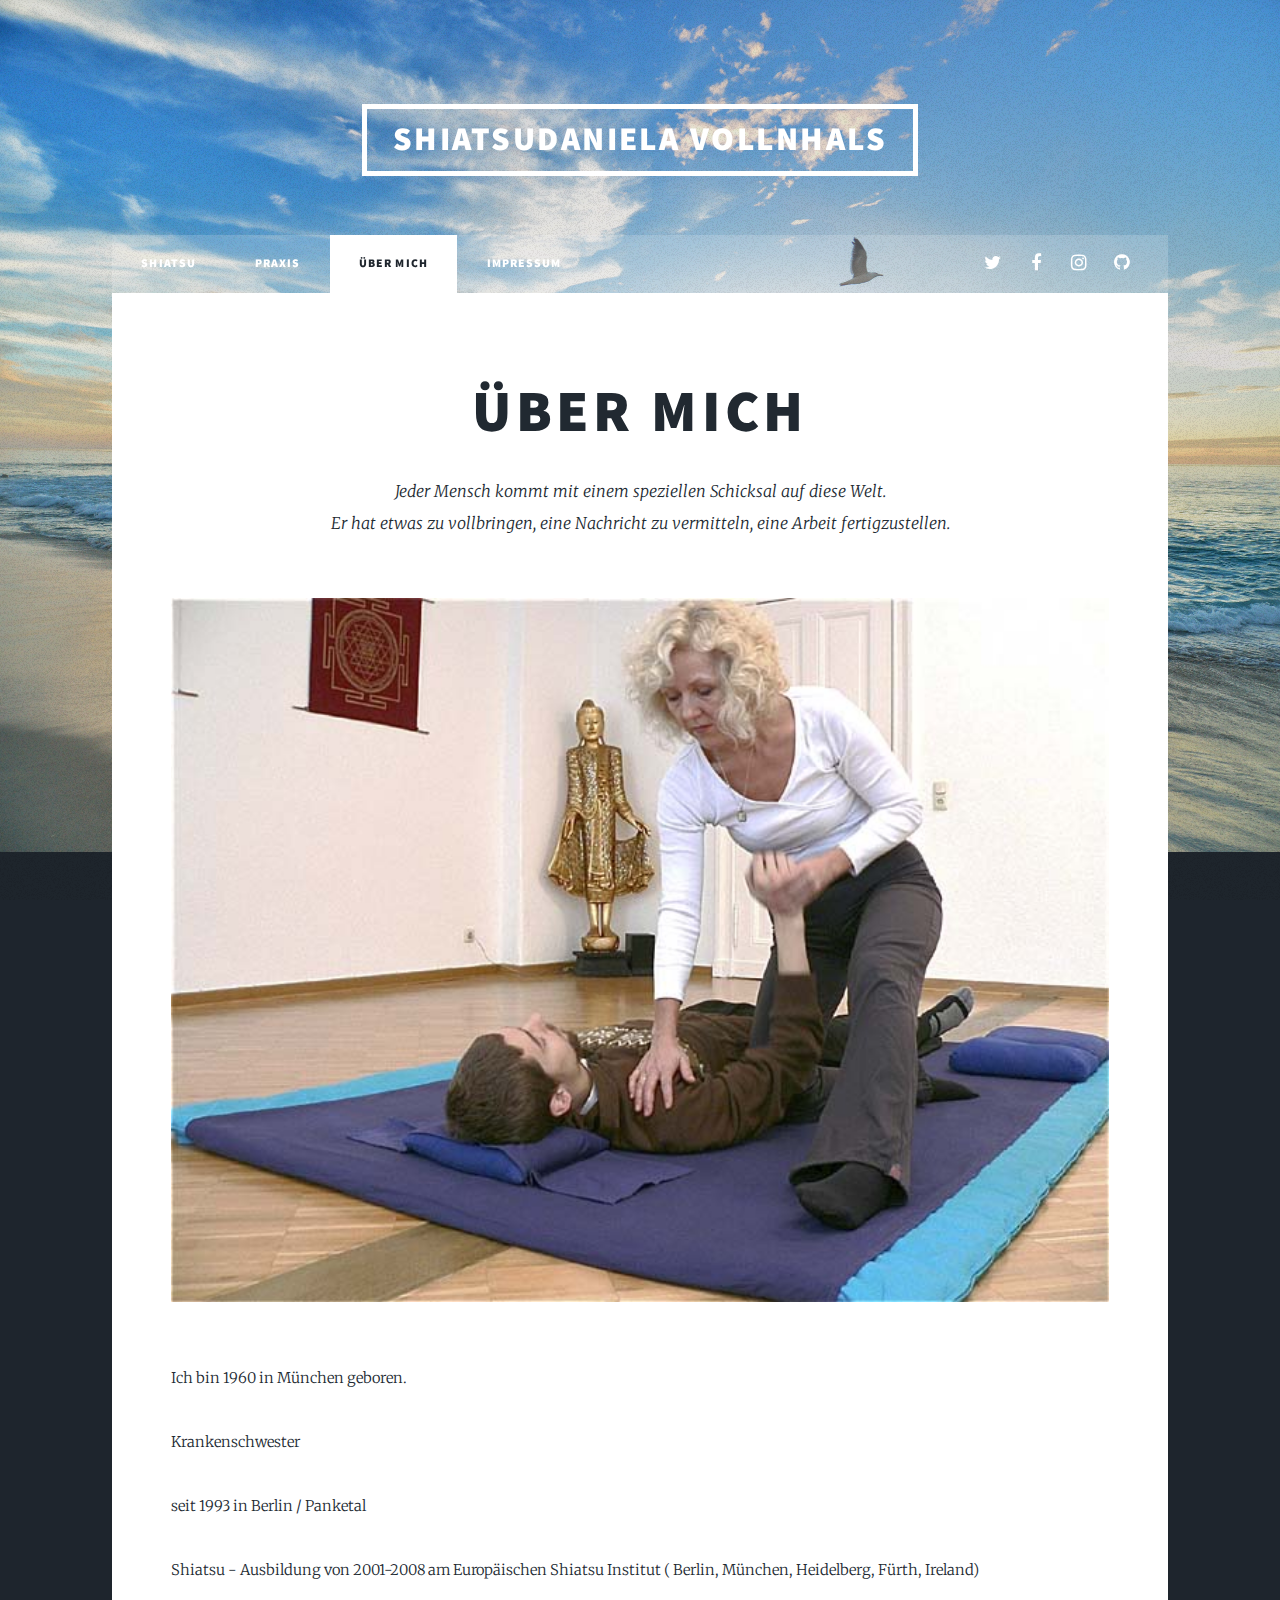
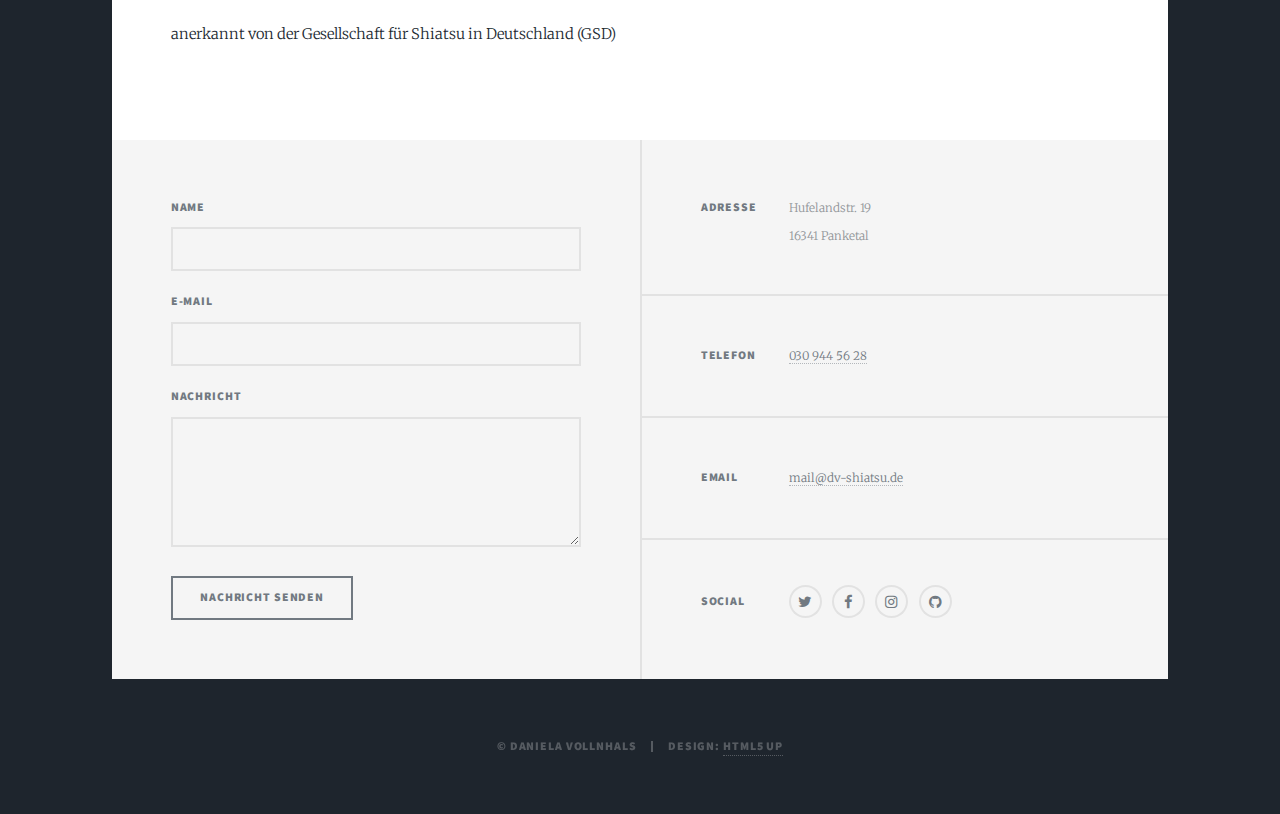
==== about.html @ 49021047 "initial commit" ====
<!doctype html>
<html>
  <head>
    <meta charset="utf-8">
    <meta http-equiv="x-ua-compatible" content="ie=edge">
    <meta name="viewport"
          content="width=device-width, initial-scale=1, shrink-to-fit=no">
    <!-- Use the title from a page's frontmatter if it has one -->
  </head>
  <body>
  </body>
</html>

<!DOCTYPE HTML>
<!--
	Massively by HTML5 UP
	html5up.net | @ajlkn
	Free for personal and commercial use under the CCA 3.0 license (html5up.net/license)
-->
<html>
	<head>
		<title>Über mich - Shiatsu Daniela Vollnhals</title>
		<meta charset="utf-8" />
		<meta name="viewport" content="width=device-width, initial-scale=1, user-scalable=no" />
		<link href="/stylesheets/site.css" rel="stylesheet" />
		<noscript><link href="/stylesheets/noscript.css" rel="stylesheet" /></noscript>
	</head>
	<body class="is-preload">

		<!-- Wrapper -->
			<div id="wrapper" class="">


				<!-- Header -->
					<header id="header">
						<a href="index.html" class="logo">ShiatsuDaniela Vollnhals</a>
					</header>

				<!-- Nav -->
				<nav id="nav">
  <ul class="links">
    <li class=""><a href="/" class="">Shiatsu</a></li>
    <li class=""><a href="/praxis.html" class="">Praxis</a></li>
    <li class=" active"><a href="/about.html" class=" active">Über mich</a></li>
    <li class=""><a href="/impressum.html" class="">Impressum</a></li>
  </ul>
  <ul class="icons">
    <li><a href="#" class="icon fa-twitter"><span class="label">Twitter</span></a></li>
    <li><a href="#" class="icon fa-facebook"><span class="label">Facebook</span></a></li>
    <li><a href="#" class="icon fa-instagram"><span class="label">Instagram</span></a></li>
    <li><a href="#" class="icon fa-github"><span class="label">GitHub</span></a></li>
  </ul>
</nav>


				<!-- Main -->
				<div id="main">
					<!-- Post -->
<section class="post">
	<header class="major">
		<h1>Über mich</h1>
		<p>Jeder Mensch kommt mit einem speziellen Schicksal auf diese Welt.<br />
			Er hat etwas zu vollbringen, eine Nachricht zu vermitteln, eine Arbeit fertigzustellen.</p>
	</header>
	<div class="image main"><img src="images/daniela_01.jpg" alt="" /></div>
	<p>Ich bin 1960 in München geboren.</p>

	<p>Krankenschwester</p>

	<p>seit 1993 in Berlin / Panketal</p>

	<p>Shiatsu - Ausbildung von 2001-2008 am Europäischen Shiatsu Institut ( Berlin, München, Heidelberg, Fürth, Ireland)</p>

	<p>anerkannt  von der Gesellschaft für Shiatsu in Deutschland (GSD)</p>
</section>


				</div>

				<!-- Footer -->
					<footer id="footer">
						<section>
							<form method="post" action="https://formspree.io/lion.vollnhals@gmail.com">
								<div class="fields">
									<div class="field">
										<label for="name">Name</label>
										<input type="text" name="name" id="name" />
									</div>
									<div class="field">
										<label for="email">E-Mail</label>
										<input type="text" name="email" id="email" />
									</div>
									<div class="field">
										<label for="message">Nachricht</label>
										<textarea name="message" id="message" rows="3"></textarea>
									</div>
								</div>
								<ul class="actions">
									<li><input type="submit" value="Nachricht senden" /></li>
								</ul>
							</form>
						</section>
						<section class="split contact">
							<section class="alt">
								<h3>Adresse</h3>
								<p>Hufelandstr. 19<br />
								16341 Panketal</p>
							</section>
							<section>
								<h3>Telefon</h3>
								<p><a href="tel:0049309445628">030 944 56 28</a></p>
							</section>
							<section>
								<h3>Email</h3>
								<p><a href="mailto:mail@dv-shiatsu.de">mail@dv-shiatsu.de</a></p>
							</section>
							<section>
								<h3>Social</h3>
								<ul class="icons alt">
									<li><a href="#" class="icon alt fa-twitter"><span class="label">Twitter</span></a></li>
									<li><a href="#" class="icon alt fa-facebook"><span class="label">Facebook</span></a></li>
									<li><a href="#" class="icon alt fa-instagram"><span class="label">Instagram</span></a></li>
									<li><a href="#" class="icon alt fa-github"><span class="label">GitHub</span></a></li>
								</ul>
							</section>
						</section>
					</footer>

				<!-- Copyright -->
					<div id="copyright">
						<ul><li>&copy; Daniela Vollnhals</li><li>Design: <a href="https://html5up.net">HTML5 UP</a></li></ul>
					</div>

			</div>

		<!-- Scripts -->
		<script src="/javascripts/jquery.min.js"></script>
		<script src="/javascripts/jquery.scrollex.min.js"></script>
		<script src="/javascripts/jquery.scrolly.min.js"></script>
		<script src="/javascripts/browser.min.js"></script>
		<script src="/javascripts/breakpoints.min.js"></script>
		<script src="/javascripts/util.js"></script>
		<script src="/javascripts/site.js"></script>

	</body>
</html>
---- stylesheets/site.css ----
@import url(font-awesome.min.css);@import url("https://fonts.googleapis.com/css?family=Merriweather:300,700,300italic,700italic|Source+Sans+Pro:900");html,body,div,span,applet,object,iframe,h1,h2,h3,h4,h5,h6,p,blockquote,pre,a,abbr,acronym,address,big,cite,code,del,dfn,em,img,ins,kbd,q,s,samp,small,strike,strong,sub,sup,tt,var,b,u,i,center,dl,dt,dd,ol,ul,li,fieldset,form,label,legend,table,caption,tbody,tfoot,thead,tr,th,td,article,aside,canvas,details,embed,figure,figcaption,footer,header,hgroup,menu,nav,output,ruby,section,summary,time,mark,audio,video{margin:0;padding:0;border:0;font-size:100%;font:inherit;vertical-align:baseline}article,aside,details,figcaption,figure,footer,header,hgroup,menu,nav,section{display:block}body{line-height:1}ol,ul{list-style:none}blockquote,q{quotes:none}blockquote:before,blockquote:after,q:before,q:after{content:'';content:none}table{border-collapse:collapse;border-spacing:0}body{-webkit-text-size-adjust:none}mark{background-color:transparent;color:inherit}input::-moz-focus-inner{border:0;padding:0}input,select,textarea{-moz-appearance:none;-webkit-appearance:none;-ms-appearance:none;appearance:none}@-ms-viewport{width:device-width}body{-ms-overflow-style:scrollbar}@media screen and (max-width: 480px){html,body{min-width:320px}}html{-webkit-box-sizing:border-box;box-sizing:border-box}*,*:before,*:after{-webkit-box-sizing:inherit;box-sizing:inherit}body{background-color:#1e252d}body.is-preload *,body.is-preload *:before,body.is-preload *:after{-webkit-animation:none !important;animation:none !important;-webkit-transition:none !important;transition:none !important}html{font-size:16pt}@media screen and (max-width: 1680px){html{font-size:12pt}}@media screen and (max-width: 1280px){html{font-size:11pt}}@media screen and (max-width: 360px){html{font-size:10pt}}body{color:#212931}body,input,select,textarea{font-family:"Merriweather", Georgia, serif;font-weight:300;font-size:1rem;line-height:2.375}a{-webkit-transition:color 0.2s ease-in-out, background-color 0.2s ease-in-out, border-color 0.2s ease-in-out, box-shadow 0.2s ease-in-out;-webkit-transition:color 0.2s ease-in-out, background-color 0.2s ease-in-out, border-color 0.2s ease-in-out, -webkit-box-shadow 0.2s ease-in-out;transition:color 0.2s ease-in-out, background-color 0.2s ease-in-out, border-color 0.2s ease-in-out, -webkit-box-shadow 0.2s ease-in-out;transition:color 0.2s ease-in-out, background-color 0.2s ease-in-out, border-color 0.2s ease-in-out, box-shadow 0.2s ease-in-out;transition:color 0.2s ease-in-out, background-color 0.2s ease-in-out, border-color 0.2s ease-in-out, box-shadow 0.2s ease-in-out, -webkit-box-shadow 0.2s ease-in-out;border-bottom:dotted 1px;text-decoration:none}a:hover{border-bottom-color:transparent}strong,b{font-weight:600}em,i{font-style:italic}p{text-align:justify;margin:0 0 2rem 0}h1,h2,h3,h4,h5,h6{font-family:"Source Sans Pro", Helvetica, sans-serif;font-weight:900;line-height:1.5;letter-spacing:0.075em;text-transform:uppercase;margin:0 0 1rem 0}h1 a,h2 a,h3 a,h4 a,h5 a,h6 a{border-bottom:0;color:inherit;text-decoration:none}h1{font-size:4rem;line-height:1.1;margin:0 0 2rem 0}h2{font-size:1.75rem;line-height:1.3;margin:0 0 1.5rem 0}h3{font-size:1.25rem;margin:0 0 1.5rem 0}h4{font-size:1rem}h5{font-size:0.9rem}h6{font-size:0.8rem}sub{font-size:0.8rem;position:relative;top:0.5rem}sup{font-size:0.8rem;position:relative;top:-0.5rem}blockquote{border-left:solid 4px;font-style:italic;margin:0 0 2rem 0;padding:0.5rem 0 0.5rem 2rem}code{border:solid 2px;font-family:"Courier New", monospace;font-size:0.9rem;margin:0 0.25rem;padding:0.25rem 0.65rem}pre{-webkit-overflow-scrolling:touch;font-family:"Courier New", monospace;font-size:0.9rem;margin:0 0 2rem 0}pre code{display:block;line-height:1.75;padding:1rem 1.5rem;overflow-x:auto}hr{border:0;border-bottom:solid 2px;margin:3rem 0}hr.major{margin:5rem 0}.align-left{text-align:left}.align-center{text-align:center}.align-right{text-align:right}input,select,textarea{color:#212931}a{color:#212931;border-bottom-color:rgba(33,41,49,0.5)}a:hover{border-bottom-color:transparent;color:#18bfef !important}strong,b{color:#212931}h1,h2,h3,h4,h5,h6{color:#212931}blockquote{border-left-color:#eeeeee}code{background:rgba(220,220,220,0.25);border-color:#eeeeee}hr{border-bottom-color:#eeeeee}.row{display:-webkit-box;display:-ms-flexbox;display:flex;-ms-flex-wrap:wrap;flex-wrap:wrap;-webkit-box-sizing:border-box;box-sizing:border-box;-webkit-box-align:stretch;-ms-flex-align:stretch;align-items:stretch}.row>*{-webkit-box-sizing:border-box;box-sizing:border-box}.row.gtr-uniform>*>:last-child{margin-bottom:0}.row.aln-left{-webkit-box-pack:start;-ms-flex-pack:start;justify-content:flex-start}.row.aln-center{-webkit-box-pack:center;-ms-flex-pack:center;justify-content:center}.row.aln-right{-webkit-box-pack:end;-ms-flex-pack:end;justify-content:flex-end}.row.aln-top{-webkit-box-align:start;-ms-flex-align:start;align-items:flex-start}.row.aln-middle{-webkit-box-align:center;-ms-flex-align:center;align-items:center}.row.aln-bottom{-webkit-box-align:end;-ms-flex-align:end;align-items:flex-end}.row>.imp{-webkit-box-ordinal-group:0;-ms-flex-order:-1;order:-1}.row>.col-1{width:8.3333333333%}.row>.off-1{margin-left:8.3333333333%}.row>.col-2{width:16.6666666667%}.row>.off-2{margin-left:16.6666666667%}.row>.col-3{width:25%}.row>.off-3{margin-left:25%}.row>.col-4{width:33.3333333333%}.row>.off-4{margin-left:33.3333333333%}.row>.col-5{width:41.6666666667%}.row>.off-5{margin-left:41.6666666667%}.row>.col-6{width:50%}.row>.off-6{margin-left:50%}.row>.col-7{width:58.3333333333%}.row>.off-7{margin-left:58.3333333333%}.row>.col-8{width:66.6666666667%}.row>.off-8{margin-left:66.6666666667%}.row>.col-9{width:75%}.row>.off-9{margin-left:75%}.row>.col-10{width:83.3333333333%}.row>.off-10{margin-left:83.3333333333%}.row>.col-11{width:91.6666666667%}.row>.off-11{margin-left:91.6666666667%}.row>.col-12{width:100%}.row>.off-12{margin-left:100%}.row.gtr-0{margin-top:0;margin-left:0rem}.row.gtr-0>*{padding:0 0 0 0rem}.row.gtr-0.gtr-uniform{margin-top:0rem}.row.gtr-0.gtr-uniform>*{padding-top:0rem}.row.gtr-25{margin-top:0;margin-left:-0.375rem}.row.gtr-25>*{padding:0 0 0 0.375rem}.row.gtr-25.gtr-uniform{margin-top:-0.375rem}.row.gtr-25.gtr-uniform>*{padding-top:0.375rem}.row.gtr-50{margin-top:0;margin-left:-0.75rem}.row.gtr-50>*{padding:0 0 0 0.75rem}.row.gtr-50.gtr-uniform{margin-top:-0.75rem}.row.gtr-50.gtr-uniform>*{padding-top:0.75rem}.row{margin-top:0;margin-left:-1.5rem}.row>*{padding:0 0 0 1.5rem}.row.gtr-uniform{margin-top:-1.5rem}.row.gtr-uniform>*{padding-top:1.5rem}.row.gtr-150{margin-top:0;margin-left:-2.25rem}.row.gtr-150>*{padding:0 0 0 2.25rem}.row.gtr-150.gtr-uniform{margin-top:-2.25rem}.row.gtr-150.gtr-uniform>*{padding-top:2.25rem}.row.gtr-200{margin-top:0;margin-left:-3rem}.row.gtr-200>*{padding:0 0 0 3rem}.row.gtr-200.gtr-uniform{margin-top:-3rem}.row.gtr-200.gtr-uniform>*{padding-top:3rem}@media screen and (max-width: 1680px){.row{display:-webkit-box;display:-ms-flexbox;display:flex;-ms-flex-wrap:wrap;flex-wrap:wrap;-webkit-box-sizing:border-box;box-sizing:border-box;-webkit-box-align:stretch;-ms-flex-align:stretch;align-items:stretch}.row>*{-webkit-box-sizing:border-box;box-sizing:border-box}.row.gtr-uniform>*>:last-child{margin-bottom:0}.row.aln-left{-webkit-box-pack:start;-ms-flex-pack:start;justify-content:flex-start}.row.aln-center{-webkit-box-pack:center;-ms-flex-pack:center;justify-content:center}.row.aln-right{-webkit-box-pack:end;-ms-flex-pack:end;justify-content:flex-end}.row.aln-top{-webkit-box-align:start;-ms-flex-align:start;align-items:flex-start}.row.aln-middle{-webkit-box-align:center;-ms-flex-align:center;align-items:center}.row.aln-bottom{-webkit-box-align:end;-ms-flex-align:end;align-items:flex-end}.row>.imp-xlarge{-webkit-box-ordinal-group:0;-ms-flex-order:-1;order:-1}.row>.col-1-xlarge{width:8.3333333333%}.row>.off-1-xlarge{margin-left:8.3333333333%}.row>.col-2-xlarge{width:16.6666666667%}.row>.off-2-xlarge{margin-left:16.6666666667%}.row>.col-3-xlarge{width:25%}.row>.off-3-xlarge{margin-left:25%}.row>.col-4-xlarge{width:33.3333333333%}.row>.off-4-xlarge{margin-left:33.3333333333%}.row>.col-5-xlarge{width:41.6666666667%}.row>.off-5-xlarge{margin-left:41.6666666667%}.row>.col-6-xlarge{width:50%}.row>.off-6-xlarge{margin-left:50%}.row>.col-7-xlarge{width:58.3333333333%}.row>.off-7-xlarge{margin-left:58.3333333333%}.row>.col-8-xlarge{width:66.6666666667%}.row>.off-8-xlarge{margin-left:66.6666666667%}.row>.col-9-xlarge{width:75%}.row>.off-9-xlarge{margin-left:75%}.row>.col-10-xlarge{width:83.3333333333%}.row>.off-10-xlarge{margin-left:83.3333333333%}.row>.col-11-xlarge{width:91.6666666667%}.row>.off-11-xlarge{margin-left:91.6666666667%}.row>.col-12-xlarge{width:100%}.row>.off-12-xlarge{margin-left:100%}.row.gtr-0{margin-top:0;margin-left:0rem}.row.gtr-0>*{padding:0 0 0 0rem}.row.gtr-0.gtr-uniform{margin-top:0rem}.row.gtr-0.gtr-uniform>*{padding-top:0rem}.row.gtr-25{margin-top:0;margin-left:-0.375rem}.row.gtr-25>*{padding:0 0 0 0.375rem}.row.gtr-25.gtr-uniform{margin-top:-0.375rem}.row.gtr-25.gtr-uniform>*{padding-top:0.375rem}.row.gtr-50{margin-top:0;margin-left:-0.75rem}.row.gtr-50>*{padding:0 0 0 0.75rem}.row.gtr-50.gtr-uniform{margin-top:-0.75rem}.row.gtr-50.gtr-uniform>*{padding-top:0.75rem}.row{margin-top:0;margin-left:-1.5rem}.row>*{padding:0 0 0 1.5rem}.row.gtr-uniform{margin-top:-1.5rem}.row.gtr-uniform>*{padding-top:1.5rem}.row.gtr-150{margin-top:0;margin-left:-2.25rem}.row.gtr-150>*{padding:0 0 0 2.25rem}.row.gtr-150.gtr-uniform{margin-top:-2.25rem}.row.gtr-150.gtr-uniform>*{padding-top:2.25rem}.row.gtr-200{margin-top:0;margin-left:-3rem}.row.gtr-200>*{padding:0 0 0 3rem}.row.gtr-200.gtr-uniform{margin-top:-3rem}.row.gtr-200.gtr-uniform>*{padding-top:3rem}}@media screen and (max-width: 1280px){.row{display:-webkit-box;display:-ms-flexbox;display:flex;-ms-flex-wrap:wrap;flex-wrap:wrap;-webkit-box-sizing:border-box;box-sizing:border-box;-webkit-box-align:stretch;-ms-flex-align:stretch;align-items:stretch}.row>*{-webkit-box-sizing:border-box;box-sizing:border-box}.row.gtr-uniform>*>:last-child{margin-bottom:0}.row.aln-left{-webkit-box-pack:start;-ms-flex-pack:start;justify-content:flex-start}.row.aln-center{-webkit-box-pack:center;-ms-flex-pack:center;justify-content:center}.row.aln-right{-webkit-box-pack:end;-ms-flex-pack:end;justify-content:flex-end}.row.aln-top{-webkit-box-align:start;-ms-flex-align:start;align-items:flex-start}.row.aln-middle{-webkit-box-align:center;-ms-flex-align:center;align-items:center}.row.aln-bottom{-webkit-box-align:end;-ms-flex-align:end;align-items:flex-end}.row>.imp-large{-webkit-box-ordinal-group:0;-ms-flex-order:-1;order:-1}.row>.col-1-large{width:8.3333333333%}.row>.off-1-large{margin-left:8.3333333333%}.row>.col-2-large{width:16.6666666667%}.row>.off-2-large{margin-left:16.6666666667%}.row>.col-3-large{width:25%}.row>.off-3-large{margin-left:25%}.row>.col-4-large{width:33.3333333333%}.row>.off-4-large{margin-left:33.3333333333%}.row>.col-5-large{width:41.6666666667%}.row>.off-5-large{margin-left:41.6666666667%}.row>.col-6-large{width:50%}.row>.off-6-large{margin-left:50%}.row>.col-7-large{width:58.3333333333%}.row>.off-7-large{margin-left:58.3333333333%}.row>.col-8-large{width:66.6666666667%}.row>.off-8-large{margin-left:66.6666666667%}.row>.col-9-large{width:75%}.row>.off-9-large{margin-left:75%}.row>.col-10-large{width:83.3333333333%}.row>.off-10-large{margin-left:83.3333333333%}.row>.col-11-large{width:91.6666666667%}.row>.off-11-large{margin-left:91.6666666667%}.row>.col-12-large{width:100%}.row>.off-12-large{margin-left:100%}.row.gtr-0{margin-top:0;margin-left:0rem}.row.gtr-0>*{padding:0 0 0 0rem}.row.gtr-0.gtr-uniform{margin-top:0rem}.row.gtr-0.gtr-uniform>*{padding-top:0rem}.row.gtr-25{margin-top:0;margin-left:-0.375rem}.row.gtr-25>*{padding:0 0 0 0.375rem}.row.gtr-25.gtr-uniform{margin-top:-0.375rem}.row.gtr-25.gtr-uniform>*{padding-top:0.375rem}.row.gtr-50{margin-top:0;margin-left:-0.75rem}.row.gtr-50>*{padding:0 0 0 0.75rem}.row.gtr-50.gtr-uniform{margin-top:-0.75rem}.row.gtr-50.gtr-uniform>*{padding-top:0.75rem}.row{margin-top:0;margin-left:-1.5rem}.row>*{padding:0 0 0 1.5rem}.row.gtr-uniform{margin-top:-1.5rem}.row.gtr-uniform>*{padding-top:1.5rem}.row.gtr-150{margin-top:0;margin-left:-2.25rem}.row.gtr-150>*{padding:0 0 0 2.25rem}.row.gtr-150.gtr-uniform{margin-top:-2.25rem}.row.gtr-150.gtr-uniform>*{padding-top:2.25rem}.row.gtr-200{margin-top:0;margin-left:-3rem}.row.gtr-200>*{padding:0 0 0 3rem}.row.gtr-200.gtr-uniform{margin-top:-3rem}.row.gtr-200.gtr-uniform>*{padding-top:3rem}}@media screen and (max-width: 980px){.row{display:-webkit-box;display:-ms-flexbox;display:flex;-ms-flex-wrap:wrap;flex-wrap:wrap;-webkit-box-sizing:border-box;box-sizing:border-box;-webkit-box-align:stretch;-ms-flex-align:stretch;align-items:stretch}.row>*{-webkit-box-sizing:border-box;box-sizing:border-box}.row.gtr-uniform>*>:last-child{margin-bottom:0}.row.aln-left{-webkit-box-pack:start;-ms-flex-pack:start;justify-content:flex-start}.row.aln-center{-webkit-box-pack:center;-ms-flex-pack:center;justify-content:center}.row.aln-right{-webkit-box-pack:end;-ms-flex-pack:end;justify-content:flex-end}.row.aln-top{-webkit-box-align:start;-ms-flex-align:start;align-items:flex-start}.row.aln-middle{-webkit-box-align:center;-ms-flex-align:center;align-items:center}.row.aln-bottom{-webkit-box-align:end;-ms-flex-align:end;align-items:flex-end}.row>.imp-medium{-webkit-box-ordinal-group:0;-ms-flex-order:-1;order:-1}.row>.col-1-medium{width:8.3333333333%}.row>.off-1-medium{margin-left:8.3333333333%}.row>.col-2-medium{width:16.6666666667%}.row>.off-2-medium{margin-left:16.6666666667%}.row>.col-3-medium{width:25%}.row>.off-3-medium{margin-left:25%}.row>.col-4-medium{width:33.3333333333%}.row>.off-4-medium{margin-left:33.3333333333%}.row>.col-5-medium{width:41.6666666667%}.row>.off-5-medium{margin-left:41.6666666667%}.row>.col-6-medium{width:50%}.row>.off-6-medium{margin-left:50%}.row>.col-7-medium{width:58.3333333333%}.row>.off-7-medium{margin-left:58.3333333333%}.row>.col-8-medium{width:66.6666666667%}.row>.off-8-medium{margin-left:66.6666666667%}.row>.col-9-medium{width:75%}.row>.off-9-medium{margin-left:75%}.row>.col-10-medium{width:83.3333333333%}.row>.off-10-medium{margin-left:83.3333333333%}.row>.col-11-medium{width:91.6666666667%}.row>.off-11-medium{margin-left:91.6666666667%}.row>.col-12-medium{width:100%}.row>.off-12-medium{margin-left:100%}.row.gtr-0{margin-top:0;margin-left:0rem}.row.gtr-0>*{padding:0 0 0 0rem}.row.gtr-0.gtr-uniform{margin-top:0rem}.row.gtr-0.gtr-uniform>*{padding-top:0rem}.row.gtr-25{margin-top:0;margin-left:-0.375rem}.row.gtr-25>*{padding:0 0 0 0.375rem}.row.gtr-25.gtr-uniform{margin-top:-0.375rem}.row.gtr-25.gtr-uniform>*{padding-top:0.375rem}.row.gtr-50{margin-top:0;margin-left:-0.75rem}.row.gtr-50>*{padding:0 0 0 0.75rem}.row.gtr-50.gtr-uniform{margin-top:-0.75rem}.row.gtr-50.gtr-uniform>*{padding-top:0.75rem}.row{margin-top:0;margin-left:-1.5rem}.row>*{padding:0 0 0 1.5rem}.row.gtr-uniform{margin-top:-1.5rem}.row.gtr-uniform>*{padding-top:1.5rem}.row.gtr-150{margin-top:0;margin-left:-2.25rem}.row.gtr-150>*{padding:0 0 0 2.25rem}.row.gtr-150.gtr-uniform{margin-top:-2.25rem}.row.gtr-150.gtr-uniform>*{padding-top:2.25rem}.row.gtr-200{margin-top:0;margin-left:-3rem}.row.gtr-200>*{padding:0 0 0 3rem}.row.gtr-200.gtr-uniform{margin-top:-3rem}.row.gtr-200.gtr-uniform>*{padding-top:3rem}}@media screen and (max-width: 736px){.row{display:-webkit-box;display:-ms-flexbox;display:flex;-ms-flex-wrap:wrap;flex-wrap:wrap;-webkit-box-sizing:border-box;box-sizing:border-box;-webkit-box-align:stretch;-ms-flex-align:stretch;align-items:stretch}.row>*{-webkit-box-sizing:border-box;box-sizing:border-box}.row.gtr-uniform>*>:last-child{margin-bottom:0}.row.aln-left{-webkit-box-pack:start;-ms-flex-pack:start;justify-content:flex-start}.row.aln-center{-webkit-box-pack:center;-ms-flex-pack:center;justify-content:center}.row.aln-right{-webkit-box-pack:end;-ms-flex-pack:end;justify-content:flex-end}.row.aln-top{-webkit-box-align:start;-ms-flex-align:start;align-items:flex-start}.row.aln-middle{-webkit-box-align:center;-ms-flex-align:center;align-items:center}.row.aln-bottom{-webkit-box-align:end;-ms-flex-align:end;align-items:flex-end}.row>.imp-small{-webkit-box-ordinal-group:0;-ms-flex-order:-1;order:-1}.row>.col-1-small{width:8.3333333333%}.row>.off-1-small{margin-left:8.3333333333%}.row>.col-2-small{width:16.6666666667%}.row>.off-2-small{margin-left:16.6666666667%}.row>.col-3-small{width:25%}.row>.off-3-small{margin-left:25%}.row>.col-4-small{width:33.3333333333%}.row>.off-4-small{margin-left:33.3333333333%}.row>.col-5-small{width:41.6666666667%}.row>.off-5-small{margin-left:41.6666666667%}.row>.col-6-small{width:50%}.row>.off-6-small{margin-left:50%}.row>.col-7-small{width:58.3333333333%}.row>.off-7-small{margin-left:58.3333333333%}.row>.col-8-small{width:66.6666666667%}.row>.off-8-small{margin-left:66.6666666667%}.row>.col-9-small{width:75%}.row>.off-9-small{margin-left:75%}.row>.col-10-small{width:83.3333333333%}.row>.off-10-small{margin-left:83.3333333333%}.row>.col-11-small{width:91.6666666667%}.row>.off-11-small{margin-left:91.6666666667%}.row>.col-12-small{width:100%}.row>.off-12-small{margin-left:100%}.row.gtr-0{margin-top:0;margin-left:0rem}.row.gtr-0>*{padding:0 0 0 0rem}.row.gtr-0.gtr-uniform{margin-top:0rem}.row.gtr-0.gtr-uniform>*{padding-top:0rem}.row.gtr-25{margin-top:0;margin-left:-0.375rem}.row.gtr-25>*{padding:0 0 0 0.375rem}.row.gtr-25.gtr-uniform{margin-top:-0.375rem}.row.gtr-25.gtr-uniform>*{padding-top:0.375rem}.row.gtr-50{margin-top:0;margin-left:-0.75rem}.row.gtr-50>*{padding:0 0 0 0.75rem}.row.gtr-50.gtr-uniform{margin-top:-0.75rem}.row.gtr-50.gtr-uniform>*{padding-top:0.75rem}.row{margin-top:0;margin-left:-1.5rem}.row>*{padding:0 0 0 1.5rem}.row.gtr-uniform{margin-top:-1.5rem}.row.gtr-uniform>*{padding-top:1.5rem}.row.gtr-150{margin-top:0;margin-left:-2.25rem}.row.gtr-150>*{padding:0 0 0 2.25rem}.row.gtr-150.gtr-uniform{margin-top:-2.25rem}.row.gtr-150.gtr-uniform>*{padding-top:2.25rem}.row.gtr-200{margin-top:0;margin-left:-3rem}.row.gtr-200>*{padding:0 0 0 3rem}.row.gtr-200.gtr-uniform{margin-top:-3rem}.row.gtr-200.gtr-uniform>*{padding-top:3rem}}@media screen and (max-width: 480px){.row{display:-webkit-box;display:-ms-flexbox;display:flex;-ms-flex-wrap:wrap;flex-wrap:wrap;-webkit-box-sizing:border-box;box-sizing:border-box;-webkit-box-align:stretch;-ms-flex-align:stretch;align-items:stretch}.row>*{-webkit-box-sizing:border-box;box-sizing:border-box}.row.gtr-uniform>*>:last-child{margin-bottom:0}.row.aln-left{-webkit-box-pack:start;-ms-flex-pack:start;justify-content:flex-start}.row.aln-center{-webkit-box-pack:center;-ms-flex-pack:center;justify-content:center}.row.aln-right{-webkit-box-pack:end;-ms-flex-pack:end;justify-content:flex-end}.row.aln-top{-webkit-box-align:start;-ms-flex-align:start;align-items:flex-start}.row.aln-middle{-webkit-box-align:center;-ms-flex-align:center;align-items:center}.row.aln-bottom{-webkit-box-align:end;-ms-flex-align:end;align-items:flex-end}.row>.imp-xsmall{-webkit-box-ordinal-group:0;-ms-flex-order:-1;order:-1}.row>.col-1-xsmall{width:8.3333333333%}.row>.off-1-xsmall{margin-left:8.3333333333%}.row>.col-2-xsmall{width:16.6666666667%}.row>.off-2-xsmall{margin-left:16.6666666667%}.row>.col-3-xsmall{width:25%}.row>.off-3-xsmall{margin-left:25%}.row>.col-4-xsmall{width:33.3333333333%}.row>.off-4-xsmall{margin-left:33.3333333333%}.row>.col-5-xsmall{width:41.6666666667%}.row>.off-5-xsmall{margin-left:41.6666666667%}.row>.col-6-xsmall{width:50%}.row>.off-6-xsmall{margin-left:50%}.row>.col-7-xsmall{width:58.3333333333%}.row>.off-7-xsmall{margin-left:58.3333333333%}.row>.col-8-xsmall{width:66.6666666667%}.row>.off-8-xsmall{margin-left:66.6666666667%}.row>.col-9-xsmall{width:75%}.row>.off-9-xsmall{margin-left:75%}.row>.col-10-xsmall{width:83.3333333333%}.row>.off-10-xsmall{margin-left:83.3333333333%}.row>.col-11-xsmall{width:91.6666666667%}.row>.off-11-xsmall{margin-left:91.6666666667%}.row>.col-12-xsmall{width:100%}.row>.off-12-xsmall{margin-left:100%}.row.gtr-0{margin-top:0;margin-left:0rem}.row.gtr-0>*{padding:0 0 0 0rem}.row.gtr-0.gtr-uniform{margin-top:0rem}.row.gtr-0.gtr-uniform>*{padding-top:0rem}.row.gtr-25{margin-top:0;margin-left:-0.375rem}.row.gtr-25>*{padding:0 0 0 0.375rem}.row.gtr-25.gtr-uniform{margin-top:-0.375rem}.row.gtr-25.gtr-uniform>*{padding-top:0.375rem}.row.gtr-50{margin-top:0;margin-left:-0.75rem}.row.gtr-50>*{padding:0 0 0 0.75rem}.row.gtr-50.gtr-uniform{margin-top:-0.75rem}.row.gtr-50.gtr-uniform>*{padding-top:0.75rem}.row{margin-top:0;margin-left:-1.5rem}.row>*{padding:0 0 0 1.5rem}.row.gtr-uniform{margin-top:-1.5rem}.row.gtr-uniform>*{padding-top:1.5rem}.row.gtr-150{margin-top:0;margin-left:-2.25rem}.row.gtr-150>*{padding:0 0 0 2.25rem}.row.gtr-150.gtr-uniform{margin-top:-2.25rem}.row.gtr-150.gtr-uniform>*{padding-top:2.25rem}.row.gtr-200{margin-top:0;margin-left:-3rem}.row.gtr-200>*{padding:0 0 0 3rem}.row.gtr-200.gtr-uniform{margin-top:-3rem}.row.gtr-200.gtr-uniform>*{padding-top:3rem}}@media screen and (max-width: 360px){.row{display:-webkit-box;display:-ms-flexbox;display:flex;-ms-flex-wrap:wrap;flex-wrap:wrap;-webkit-box-sizing:border-box;box-sizing:border-box;-webkit-box-align:stretch;-ms-flex-align:stretch;align-items:stretch}.row>*{-webkit-box-sizing:border-box;box-sizing:border-box}.row.gtr-uniform>*>:last-child{margin-bottom:0}.row.aln-left{-webkit-box-pack:start;-ms-flex-pack:start;justify-content:flex-start}.row.aln-center{-webkit-box-pack:center;-ms-flex-pack:center;justify-content:center}.row.aln-right{-webkit-box-pack:end;-ms-flex-pack:end;justify-content:flex-end}.row.aln-top{-webkit-box-align:start;-ms-flex-align:start;align-items:flex-start}.row.aln-middle{-webkit-box-align:center;-ms-flex-align:center;align-items:center}.row.aln-bottom{-webkit-box-align:end;-ms-flex-align:end;align-items:flex-end}.row>.imp-xxsmall{-webkit-box-ordinal-group:0;-ms-flex-order:-1;order:-1}.row>.col-1-xxsmall{width:8.3333333333%}.row>.off-1-xxsmall{margin-left:8.3333333333%}.row>.col-2-xxsmall{width:16.6666666667%}.row>.off-2-xxsmall{margin-left:16.6666666667%}.row>.col-3-xxsmall{width:25%}.row>.off-3-xxsmall{margin-left:25%}.row>.col-4-xxsmall{width:33.3333333333%}.row>.off-4-xxsmall{margin-left:33.3333333333%}.row>.col-5-xxsmall{width:41.6666666667%}.row>.off-5-xxsmall{margin-left:41.6666666667%}.row>.col-6-xxsmall{width:50%}.row>.off-6-xxsmall{margin-left:50%}.row>.col-7-xxsmall{width:58.3333333333%}.row>.off-7-xxsmall{margin-left:58.3333333333%}.row>.col-8-xxsmall{width:66.6666666667%}.row>.off-8-xxsmall{margin-left:66.6666666667%}.row>.col-9-xxsmall{width:75%}.row>.off-9-xxsmall{margin-left:75%}.row>.col-10-xxsmall{width:83.3333333333%}.row>.off-10-xxsmall{margin-left:83.3333333333%}.row>.col-11-xxsmall{width:91.6666666667%}.row>.off-11-xxsmall{margin-left:91.6666666667%}.row>.col-12-xxsmall{width:100%}.row>.off-12-xxsmall{margin-left:100%}.row.gtr-0{margin-top:0;margin-left:0rem}.row.gtr-0>*{padding:0 0 0 0rem}.row.gtr-0.gtr-uniform{margin-top:0rem}.row.gtr-0.gtr-uniform>*{padding-top:0rem}.row.gtr-25{margin-top:0;margin-left:-0.375rem}.row.gtr-25>*{padding:0 0 0 0.375rem}.row.gtr-25.gtr-uniform{margin-top:-0.375rem}.row.gtr-25.gtr-uniform>*{padding-top:0.375rem}.row.gtr-50{margin-top:0;margin-left:-0.75rem}.row.gtr-50>*{padding:0 0 0 0.75rem}.row.gtr-50.gtr-uniform{margin-top:-0.75rem}.row.gtr-50.gtr-uniform>*{padding-top:0.75rem}.row{margin-top:0;margin-left:-1.5rem}.row>*{padding:0 0 0 1.5rem}.row.gtr-uniform{margin-top:-1.5rem}.row.gtr-uniform>*{padding-top:1.5rem}.row.gtr-150{margin-top:0;margin-left:-2.25rem}.row.gtr-150>*{padding:0 0 0 2.25rem}.row.gtr-150.gtr-uniform{margin-top:-2.25rem}.row.gtr-150.gtr-uniform>*{padding-top:2.25rem}.row.gtr-200{margin-top:0;margin-left:-3rem}.row.gtr-200>*{padding:0 0 0 3rem}.row.gtr-200.gtr-uniform{margin-top:-3rem}.row.gtr-200.gtr-uniform>*{padding-top:3rem}}.box{border:solid 2px;margin-bottom:2rem;padding:1.5rem}.box>:last-child,.box>:last-child>:last-child,.box>:last-child>:last-child>:last-child{margin-bottom:0}.box.alt{border:0;border-radius:0;padding:0}.box{border-color:#eeeeee}input[type="submit"],input[type="reset"],input[type="button"],button,.button{-moz-appearance:none;-webkit-appearance:none;-ms-appearance:none;appearance:none;-webkit-transition:background-color 0.2s ease-in-out, box-shadow 0.2s ease-in-out, color 0.2s ease-in-out;-webkit-transition:background-color 0.2s ease-in-out, color 0.2s ease-in-out, -webkit-box-shadow 0.2s ease-in-out;transition:background-color 0.2s ease-in-out, color 0.2s ease-in-out, -webkit-box-shadow 0.2s ease-in-out;transition:background-color 0.2s ease-in-out, box-shadow 0.2s ease-in-out, color 0.2s ease-in-out;transition:background-color 0.2s ease-in-out, box-shadow 0.2s ease-in-out, color 0.2s ease-in-out, -webkit-box-shadow 0.2s ease-in-out;border:0;border-radius:0;cursor:pointer;display:inline-block;font-family:"Source Sans Pro", Helvetica, sans-serif;font-size:0.8rem;font-weight:900;letter-spacing:0.075em;height:3rem;line-height:3rem;padding:0 2rem;text-align:center;text-decoration:none;text-transform:uppercase;white-space:nowrap}input[type="submit"].icon:before,input[type="reset"].icon:before,input[type="button"].icon:before,button.icon:before,.button.icon:before{margin-right:0.5rem}input[type="submit"].icon.solo,input[type="reset"].icon.solo,input[type="button"].icon.solo,button.icon.solo,.button.icon.solo{position:relative;width:4rem;height:4rem;line-height:4rem;border-radius:4rem;text-indent:4rem;overflow:hidden;padding:0;white-space:nowrap}input[type="submit"].icon.solo:before,input[type="reset"].icon.solo:before,input[type="button"].icon.solo:before,button.icon.solo:before,.button.icon.solo:before{position:absolute;display:block;top:0;left:0;width:inherit;height:inherit;line-height:inherit;font-size:1.25rem;margin-right:0;text-align:center;text-indent:0}input[type="submit"].fit,input[type="reset"].fit,input[type="button"].fit,button.fit,.button.fit{width:100%}input[type="submit"].small,input[type="reset"].small,input[type="button"].small,button.small,.button.small{font-size:0.7rem;height:2.5rem;line-height:2.5rem;padding:0 1.5rem}input[type="submit"].large,input[type="reset"].large,input[type="button"].large,button.large,.button.large{font-size:0.9rem;height:3.5rem;line-height:3.5rem;padding:0 2.75rem}@media screen and (max-width: 980px){input[type="submit"],input[type="reset"],input[type="button"],button,.button{font-size:0.9rem;height:3.25rem;line-height:3.25rem}input[type="submit"].large,input[type="reset"].large,input[type="button"].large,button.large,.button.large{font-size:1rem;height:3.75rem;line-height:3.75rem}}input[type="submit"].disabled,input[type="submit"]:disabled,input[type="reset"].disabled,input[type="reset"]:disabled,input[type="button"].disabled,input[type="button"]:disabled,button.disabled,button:disabled,.button.disabled,.button:disabled{pointer-events:none;opacity:0.25}input[type="submit"],input[type="reset"],input[type="button"],button,.button{background-color:transparent;-webkit-box-shadow:inset 0 0 0 2px #212931;box-shadow:inset 0 0 0 2px #212931;color:#212931 !important}input[type="submit"]:hover,input[type="reset"]:hover,input[type="button"]:hover,button:hover,.button:hover{-webkit-box-shadow:inset 0 0 0 2px #18bfef;box-shadow:inset 0 0 0 2px #18bfef;color:#18bfef !important}input[type="submit"].primary,input[type="reset"].primary,input[type="button"].primary,button.primary,.button.primary{background-color:#212931;-webkit-box-shadow:none;box-shadow:none;color:#ffffff !important}input[type="submit"].primary:hover,input[type="reset"].primary:hover,input[type="button"].primary:hover,button.primary:hover,.button.primary:hover{background-color:#18bfef}form{margin:0 0 2rem 0}form>:last-child{margin-bottom:0}form>.fields{display:-moz-flex;display:-ms-flex;display:-webkit-box;display:-ms-flexbox;display:flex;-ms-flex-wrap:wrap;flex-wrap:wrap;width:calc(100% + 3rem);margin:-1.5rem 0 2rem -1.5rem}form>.fields>.field{-moz-flex-grow:0;-ms-flex-grow:0;-webkit-box-flex:0;-ms-flex-positive:0;flex-grow:0;-ms-flex-shrink:0;-ms-flex-negative:0;flex-shrink:0;padding:1.5rem 0 0 1.5rem;width:calc(100% - 1.5rem)}form>.fields>.field.half{width:calc(50% - 0.75rem)}form>.fields>.field.third{width:calc(100%/3 - 0.5rem)}form>.fields>.field.quarter{width:calc(25% - 0.375rem)}@media screen and (max-width: 480px){form>.fields{width:calc(100% + 3rem);margin:-1.5rem 0 2rem -1.5rem}form>.fields>.field{padding:1.5rem 0 0 1.5rem;width:calc(100% - 1.5rem)}form>.fields>.field.half{width:calc(100% - 1.5rem)}form>.fields>.field.third{width:calc(100% - 1.5rem)}form>.fields>.field.quarter{width:calc(100% - 1.5rem)}}label{display:block;font-family:"Source Sans Pro", Helvetica, sans-serif;font-weight:900;line-height:1.5;letter-spacing:0.075em;font-size:0.8rem;text-transform:uppercase;margin:0 0 0.75rem 0}@media screen and (max-width: 980px){label{font-size:0.9rem}}input[type="text"],input[type="password"],input[type="email"],select,textarea{-moz-appearance:none;-webkit-appearance:none;-ms-appearance:none;appearance:none;background:transparent;border-radius:0;border:solid 2px;color:inherit;display:block;outline:0;padding:0 1rem;text-decoration:none;width:100%}input[type="text"]:invalid,input[type="password"]:invalid,input[type="email"]:invalid,select:invalid,textarea:invalid{-webkit-box-shadow:none;box-shadow:none}select{background-size:1.25rem;background-repeat:no-repeat;background-position:calc(100% - 1rem) center;height:3rem;padding-right:3rem;text-overflow:ellipsis}select:focus::-ms-value{background-color:transparent}select::-ms-expand{display:none}input[type="text"],input[type="password"],input[type="email"],select{height:3rem}textarea{padding:0.75rem 1rem}input[type="checkbox"],input[type="radio"]{-moz-appearance:none;-webkit-appearance:none;-ms-appearance:none;appearance:none;display:block;float:left;margin-right:-2rem;opacity:0;width:1rem;z-index:-1}input[type="checkbox"]+label,input[type="radio"]+label{text-decoration:none;cursor:pointer;display:inline-block;font-size:1rem;letter-spacing:0;font-family:"Merriweather", Georgia, serif;text-transform:none;font-weight:300;padding-left:2.8rem;padding-right:1rem;position:relative}input[type="checkbox"]+label:before,input[type="radio"]+label:before{-moz-osx-font-smoothing:grayscale;-webkit-font-smoothing:antialiased;font-family:FontAwesome;font-style:normal;font-weight:normal;text-transform:none !important}input[type="checkbox"]+label:before,input[type="radio"]+label:before{border-radius:0;border:solid 2px;content:'';display:inline-block;height:1.8rem;left:0;line-height:1.725rem;position:absolute;text-align:center;top:-0.125rem;width:1.8rem}input[type="checkbox"]:checked+label:before,input[type="radio"]:checked+label:before{content:'\f00c'}input[type="checkbox"]+label:before{border-radius:0}input[type="radio"]+label:before{border-radius:100%}::-webkit-input-placeholder{opacity:1.0}:-moz-placeholder{opacity:1.0}::-moz-placeholder{opacity:1.0}:-ms-input-placeholder{opacity:1.0}label{color:#212931}input[type="text"],input[type="password"],input[type="email"],select,textarea{border-color:#eeeeee}input[type="text"]:focus,input[type="password"]:focus,input[type="email"]:focus,select:focus,textarea:focus{border-color:#18bfef}select{background-image:url("data:image/svg+xml;charset=utf8,%3Csvg xmlns='http://www.w3.org/2000/svg' width='40' height='40' preserveAspectRatio='none' viewBox='0 0 40 40'%3E%3Cpath d='M9.4,12.3l10.4,10.4l10.4-10.4c0.2-0.2,0.5-0.4,0.9-0.4c0.3,0,0.6,0.1,0.9,0.4l3.3,3.3c0.2,0.2,0.4,0.5,0.4,0.9 c0,0.4-0.1,0.6-0.4,0.9L20.7,31.9c-0.2,0.2-0.5,0.4-0.9,0.4c-0.3,0-0.6-0.1-0.9-0.4L4.3,17.3c-0.2-0.2-0.4-0.5-0.4-0.9 c0-0.4,0.1-0.6,0.4-0.9l3.3-3.3c0.2-0.2,0.5-0.4,0.9-0.4S9.1,12.1,9.4,12.3z' fill='%23eeeeee' /%3E%3C/svg%3E")}select option{background-color:#ffffff;color:#212931}.select-wrapper:before{color:#eeeeee}input[type="checkbox"]+label,input[type="radio"]+label{color:#212931}input[type="checkbox"]+label:before,input[type="radio"]+label:before{border-color:#eeeeee}input[type="checkbox"]:checked+label:before,input[type="radio"]:checked+label:before{background-color:#212931;border-color:#212931;color:#ffffff}input[type="checkbox"]:focus+label:before,input[type="radio"]:focus+label:before{border-color:#18bfef}::-webkit-input-placeholder{color:#909498 !important}:-moz-placeholder{color:#909498 !important}::-moz-placeholder{color:#909498 !important}:-ms-input-placeholder{color:#909498 !important}.formerize-placeholder{color:#909498 !important}.icon{text-decoration:none;border-bottom:none;position:relative}.icon:before{-moz-osx-font-smoothing:grayscale;-webkit-font-smoothing:antialiased;font-family:FontAwesome;font-style:normal;font-weight:normal;text-transform:none !important}.icon>.label{display:none}.image{border:0;display:inline-block;position:relative}.image img{display:block}.image.left,.image.right{max-width:40%}.image.left img,.image.right img{width:100%}.image.left{float:left;margin:0 2rem 2rem 0;top:0.75rem}.image.right{float:right;margin:0 0 2rem 2rem;top:0.75rem}.image.fit{display:block;margin:2.5rem 0;width:100%}.image.fit:first-child{margin-top:0}.image.fit img{width:100%}.image.main{display:block;margin:4rem 0;width:100%}.image.main:first-child{margin-top:0}.image.main img{width:100%}@media screen and (max-width: 736px){.image.fit{margin:2rem 0}.image.main{margin:2rem 0}}a.image{overflow:hidden}a.image img{-webkit-transition:-webkit-transform 0.2s ease-out;transition:-webkit-transform 0.2s ease-out;transition:transform 0.2s ease-out;transition:transform 0.2s ease-out, -webkit-transform 0.2s ease-out}a.image:hover img{-webkit-transform:scale(1.05);transform:scale(1.05)}ul.actions{display:-moz-flex;display:-ms-flex;display:-webkit-box;display:-ms-flexbox;display:flex;cursor:default;list-style:none;margin-left:-1rem;padding-left:0}ul.actions li{padding:0 0 0 1rem;vertical-align:middle}ul.actions.special{-moz-justify-content:center;-ms-justify-content:center;-webkit-box-pack:center;-ms-flex-pack:center;justify-content:center;width:100%;margin-left:0}ul.actions.special li:first-child{padding-left:0}ul.actions.stacked{-moz-flex-direction:column;-ms-flex-direction:column;-webkit-box-orient:vertical;-webkit-box-direction:normal;flex-direction:column;margin-left:0}ul.actions.stacked li{padding:1.3rem 0 0 0}ul.actions.stacked li:first-child{padding-top:0}ul.actions.fit{width:calc(100% + 1rem)}ul.actions.fit li{-moz-flex-grow:1;-ms-flex-grow:1;-webkit-box-flex:1;-ms-flex-positive:1;flex-grow:1;-ms-flex-shrink:1;-ms-flex-negative:1;flex-shrink:1;width:100%}ul.actions.fit li>*{width:100%}ul.actions.fit.stacked{width:100%}@media screen and (max-width: 480px){ul.actions:not(.fixed){-moz-flex-direction:column;-ms-flex-direction:column;-webkit-box-orient:vertical;-webkit-box-direction:normal;flex-direction:column;margin-left:0;width:100% !important}ul.actions:not(.fixed) li{-moz-flex-grow:1;-ms-flex-grow:1;-webkit-box-flex:1;-ms-flex-positive:1;flex-grow:1;-ms-flex-shrink:1;-ms-flex-negative:1;flex-shrink:1;padding:1rem 0 0 0;text-align:center;width:100%}ul.actions:not(.fixed) li>*{width:100%}ul.actions:not(.fixed) li:first-child{padding-top:0}ul.actions:not(.fixed) li input[type="submit"],ul.actions:not(.fixed) li input[type="reset"],ul.actions:not(.fixed) li input[type="button"],ul.actions:not(.fixed) li button,ul.actions:not(.fixed) li .button{width:100%}ul.actions:not(.fixed) li input[type="submit"].icon:before,ul.actions:not(.fixed) li input[type="reset"].icon:before,ul.actions:not(.fixed) li input[type="button"].icon:before,ul.actions:not(.fixed) li button.icon:before,ul.actions:not(.fixed) li .button.icon:before{margin-left:-0.5rem}}ul.icons{cursor:default;list-style:none;padding-left:0}ul.icons li{display:inline-block;padding:0 0.5rem 0 0;vertical-align:middle}ul.icons li:last-child{padding-right:0}ul.icons li .icon:before{width:2.25rem;height:2.25rem;line-height:2.25rem;display:inline-block;text-align:center;border-radius:100%;font-size:1.25rem}ul.icons.alt li .icon:before{-webkit-transition:color 0.2s ease-in-out, background-color 0.2s ease-in-out, border-color 0.2s ease-in-out, box-shadow 0.2s ease-in-out;-webkit-transition:color 0.2s ease-in-out, background-color 0.2s ease-in-out, border-color 0.2s ease-in-out, -webkit-box-shadow 0.2s ease-in-out;transition:color 0.2s ease-in-out, background-color 0.2s ease-in-out, border-color 0.2s ease-in-out, -webkit-box-shadow 0.2s ease-in-out;transition:color 0.2s ease-in-out, background-color 0.2s ease-in-out, border-color 0.2s ease-in-out, box-shadow 0.2s ease-in-out;transition:color 0.2s ease-in-out, background-color 0.2s ease-in-out, border-color 0.2s ease-in-out, box-shadow 0.2s ease-in-out, -webkit-box-shadow 0.2s ease-in-out;font-size:1rem}ol{list-style:decimal;margin:0 0 2rem 0;padding-left:1.25rem}ol li{padding-left:0.25rem}ul{list-style:disc;margin:0 0 2rem 0;padding-left:1rem}ul li{padding-left:0.5rem}ul.divided{list-style:none;padding-left:0}ul.divided li{border-top:solid 1px;padding:0.5rem 0}ul.divided li:first-child{border-top:0;padding-top:0}dl{margin:0 0 2rem 0}dl dt{display:block;font-weight:600;margin:0 0 1rem 0}dl dd{margin-left:2rem}ul.divided li{border-top-color:#eeeeee}ul.icons li a.icon:hover:before{color:#18bfef}ul.icons.alt li .icon:before{-webkit-box-shadow:inset 0 0 0 2px #eeeeee;box-shadow:inset 0 0 0 2px #eeeeee}ul.icons.alt li a.icon:hover:before{-webkit-box-shadow:inset 0 0 0 2px #18bfef;box-shadow:inset 0 0 0 2px #18bfef}section.special,article.special{text-align:center}header{cursor:default}header>.date{display:block;font-size:0.8rem;height:1;margin:0 0 1rem 0;position:relative}header>p{font-style:italic}header>h1+p{font-size:1.1rem;margin-top:-0.5rem;line-height:2}header>h2+p{font-size:1rem;margin-top:-0.75rem}header>h3+p{font-size:0.9rem;margin-top:-0.75rem}header>h4+p{font-size:0.8rem;margin-top:-0.75rem}header.major{margin:0 0 4rem 0;text-align:center}header.major>:last-child{margin-bottom:0}header.major>p{margin-top:0;text-align:center}header.major>.date{font-size:1rem;margin:0 0 4rem 0}header.major>.date:before,header.major>.date:after{content:'';display:block;position:absolute;top:50%;width:calc(50% - 6rem);border-top:solid 2px}header.major>.date:before{left:0}header.major>.date:after{right:0}@media screen and (max-width: 980px){header br{display:none}}@media screen and (max-width: 736px){header.major{margin:0 0 2rem 0}}header.major .date:before,header.major .date:after{border-top-color:#eeeeee}.table-wrapper{-webkit-overflow-scrolling:touch;overflow-x:auto}table{margin:0 0 2rem 0;width:100%}table tbody tr{border:solid 1px;border-left:0;border-right:0}table td{padding:0.75rem 0.75rem}table th{font-family:"Source Sans Pro", Helvetica, sans-serif;font-size:0.8rem;font-weight:900;letter-spacing:0.075em;line-height:1.5;padding:0 0.75rem 0.75rem 0.75rem;text-align:left;text-transform:uppercase}@media screen and (max-width: 980px){table th{font-size:0.9rem}}table thead{border-bottom:solid 2px}table tfoot{border-top:solid 2px}table.alt{border-collapse:separate}table.alt tbody tr td{border:solid 1px;border-left-width:0;border-top-width:0}table.alt tbody tr td:first-child{border-left-width:1px}table.alt tbody tr:first-child td{border-top-width:1px}table.alt thead{border-bottom:0}table.alt tfoot{border-top:0}table tbody tr{border-color:#eeeeee}table tbody tr:nth-child(2n+1){background-color:rgba(220,220,220,0.25)}table th{color:#212931}table thead{border-bottom-color:#eeeeee}table tfoot{border-top-color:#eeeeee}table.alt tbody tr td{border-color:#eeeeee}.pagination{display:-moz-inline-flex;display:-ms-inline-flex;display:-webkit-inline-box;display:-ms-inline-flexbox;display:inline-flex;-moz-user-select:none;-webkit-user-select:none;-ms-user-select:none;user-select:none;cursor:default;list-style:none;margin:0 0 2rem 2px;padding:0}.pagination a,.pagination span{-webkit-transition:background-color 0.2s ease-in-out, border-color 0.2s ease-in-out, box-shadow 0.2s ease-in-out, color 0.2s ease-in-out;-webkit-transition:background-color 0.2s ease-in-out, border-color 0.2s ease-in-out, color 0.2s ease-in-out, -webkit-box-shadow 0.2s ease-in-out;transition:background-color 0.2s ease-in-out, border-color 0.2s ease-in-out, color 0.2s ease-in-out, -webkit-box-shadow 0.2s ease-in-out;transition:background-color 0.2s ease-in-out, border-color 0.2s ease-in-out, box-shadow 0.2s ease-in-out, color 0.2s ease-in-out;transition:background-color 0.2s ease-in-out, border-color 0.2s ease-in-out, box-shadow 0.2s ease-in-out, color 0.2s ease-in-out, -webkit-box-shadow 0.2s ease-in-out;border:solid 2px;display:inline-block;font-family:"Source Sans Pro", Helvetica, sans-serif;font-size:0.8rem;font-weight:900;height:3rem;letter-spacing:0.075em;line-height:calc(3rem - 4px);margin-left:-2px;min-width:3rem;position:relative;text-align:center;text-decoration:none;text-transform:uppercase}.pagination .next,.pagination .previous{text-decoration:none;padding:0 1.75rem}.pagination .next:before,.pagination .previous:before{-moz-osx-font-smoothing:grayscale;-webkit-font-smoothing:antialiased;font-family:FontAwesome;font-style:normal;font-weight:normal;text-transform:none !important}.pagination .next:before,.pagination .previous:before{display:inline-block;color:inherit !important}.pagination .previous:before{content:'\f104';margin-right:0.9375em}.pagination .next:before{content:'\f105';float:right;margin-left:0.9375em}@media screen and (max-width: 980px){.pagination a,.pagination span{font-size:0.9rem}}@media screen and (max-width: 480px){.pagination .page,.pagination .extra{display:none}}.pagination a,.pagination span{border-color:#eeeeee}.pagination a{color:#212931 !important}.pagination a:hover{color:#18bfef !important;border-color:#18bfef;z-index:1}.pagination a:hover+a,.pagination a:hover+span{border-left-color:#18bfef}.pagination a.active{background-color:#eeeeee}.pagination span{color:#eeeeee}#wrapper{-webkit-transition:opacity 0.5s ease;transition:opacity 0.5s ease;position:relative;z-index:1;overflow:hidden}#wrapper>.bg{position:absolute;top:0;left:0;width:100%;height:100%;background-color:#212931;background-image:url("../../images/overlay.png"),-webkit-gradient(linear, left bottom, left top, from(rgba(0,0,0,0.1)), to(rgba(0,0,0,0.1))),url("../../images/bg.jpg");background-image:url("../../images/overlay.png"),linear-gradient(0deg, rgba(0,0,0,0.1), rgba(0,0,0,0.1)),url("../../images/bg.jpg");background-size:auto,								auto,														100% auto;background-position:center,								center,														top center;background-repeat:repeat,								no-repeat,													no-repeat;background-attachment:scroll,								scroll,														scroll;z-index:-1}#wrapper>.bg.fixed{position:fixed;width:100vw;height:100vh}#wrapper.fade-in:before{pointer-events:none;-webkit-transition:opacity 1s ease-in-out;transition:opacity 1s ease-in-out;-webkit-transition-delay:0.75s;transition-delay:0.75s;background:#1e252d;content:'';display:block;height:100%;left:0;opacity:0;position:fixed;top:0;width:100%}body.is-preload #wrapper.fade-in:before{opacity:1}@media screen and (orientation: portrait){#wrapper>.bg{background-size:auto,								auto,														auto 175%}}#intro{color:#ffffff;padding:8rem 4rem 12rem 4rem;-moz-align-items:center;-ms-align-items:center;-webkit-box-align:center;-ms-flex-align:center;align-items:center;display:-moz-flex;display:-ms-flex;display:-webkit-box;display:-ms-flexbox;display:flex;-moz-flex-direction:column;-ms-flex-direction:column;-webkit-box-orient:vertical;-webkit-box-direction:normal;flex-direction:column;-moz-justify-content:-moz-flex-end;-ms-justify-content:-ms-flex-end;-webkit-box-pack:end;-ms-flex-pack:end;justify-content:flex-end;-webkit-transition:opacity 1s ease, -webkit-transform 1s ease;transition:opacity 1s ease, -webkit-transform 1s ease;transition:opacity 1s ease, transform 1s ease;transition:opacity 1s ease, transform 1s ease, -webkit-transform 1s ease;position:relative;cursor:default;text-align:center;z-index:1;min-height:100vh;text-shadow:2px 4px 10px rgba(0,0,0,0.3)}#intro #skrim{background-image:radial-gradient(rgba(0,0,0,0.3), transparent 70%, transparent 100%)}#intro input,#intro select,#intro textarea{color:#ffffff}#intro a{color:#ffffff;border-bottom-color:rgba(255,255,255,0.5)}#intro a:hover{border-bottom-color:transparent;color:#18bfef !important}#intro strong,#intro b{color:#ffffff}#intro h1,#intro h2,#intro h3,#intro h4,#intro h5,#intro h6{color:#ffffff}#intro blockquote{border-left-color:#ffffff}#intro code{background:rgba(255,255,255,0.075);border-color:#ffffff}#intro hr{border-bottom-color:#ffffff}#intro input[type="submit"],#intro input[type="reset"],#intro input[type="button"],#intro button,#intro .button{background-color:transparent;-webkit-box-shadow:inset 0 0 0 2px #ffffff;box-shadow:inset 0 0 0 2px #ffffff;color:#ffffff !important}#intro input[type="submit"]:hover,#intro input[type="reset"]:hover,#intro input[type="button"]:hover,#intro button:hover,#intro .button:hover{-webkit-box-shadow:inset 0 0 0 2px #18bfef;box-shadow:inset 0 0 0 2px #18bfef;color:#18bfef !important}#intro input[type="submit"].primary,#intro input[type="reset"].primary,#intro input[type="button"].primary,#intro button.primary,#intro .button.primary{background-color:#ffffff;-webkit-box-shadow:none;box-shadow:none;color:#1e252d !important}#intro input[type="submit"].primary:hover,#intro input[type="reset"].primary:hover,#intro input[type="button"].primary:hover,#intro button.primary:hover,#intro .button.primary:hover{background-color:#18bfef}#intro h1{font-size:5rem;line-height:1}#intro p{font-size:1.25rem;font-style:italic;margin-top:-0.25rem;margin-bottom:4rem;text-align:center}#intro+#header{margin-top:-20rem}#intro+#header .logo{-webkit-transform:translateY(2rem);transform:translateY(2rem);opacity:0;visibility:hidden}#intro.hidden{pointer-events:none;-webkit-transform:translateY(2rem);transform:translateY(2rem);-webkit-transition:opacity 0.5s ease, -webkit-transform 0.5s ease, visibility 0.5s;-webkit-transition:opacity 0.5s ease, visibility 0.5s, -webkit-transform 0.5s ease;transition:opacity 0.5s ease, visibility 0.5s, -webkit-transform 0.5s ease;transition:opacity 0.5s ease, transform 0.5s ease, visibility 0.5s;transition:opacity 0.5s ease, transform 0.5s ease, visibility 0.5s, -webkit-transform 0.5s ease;opacity:0;visibility:hidden}#intro.hidden+#header .logo{-webkit-transform:translateY(0);transform:translateY(0);opacity:1;visibility:visible}body.is-preload #intro{-webkit-transform:translateY(2rem);transform:translateY(2rem);opacity:0}body.is-preload #intro:not(.hidden)+#header+#nav{-webkit-transform:translateY(4rem);transform:translateY(4rem);opacity:0}@media screen and (max-width: 980px){#intro{padding:4rem 4rem 2rem 4rem;min-height:90vh}#intro p br{display:none}#intro+#header{margin-top:-14rem}}@media screen and (max-width: 736px){#intro{padding:3rem 2rem 1rem 2rem;min-height:80vh}#intro h1{font-size:3.25rem;line-height:1.1;margin-bottom:1rem}#intro p{font-size:1rem;margin-top:0rem}#intro .actions{display:none}}#header{color:#ffffff;-moz-align-items:center;-ms-align-items:center;-webkit-box-align:center;-ms-flex-align:center;align-items:center;display:-moz-flex;display:-ms-flex;display:-webkit-box;display:-ms-flexbox;display:flex;-moz-flex-direction:column;-ms-flex-direction:column;-webkit-box-orient:vertical;-webkit-box-direction:normal;flex-direction:column;-moz-justify-content:-moz-flex-end;-ms-justify-content:-ms-flex-end;-webkit-box-pack:end;-ms-flex-pack:end;justify-content:flex-end;pointer-events:none;-moz-user-select:none;-webkit-user-select:none;-ms-user-select:none;user-select:none;height:20rem;padding-bottom:8rem;position:relative;text-align:center;z-index:2}#header input,#header select,#header textarea{color:#ffffff}#header a{color:#ffffff;border-bottom-color:rgba(255,255,255,0.5)}#header a:hover{border-bottom-color:transparent;color:#18bfef !important}#header strong,#header b{color:#ffffff}#header h1,#header h2,#header h3,#header h4,#header h5,#header h6{color:#ffffff}#header blockquote{border-left-color:#ffffff}#header code{background:rgba(255,255,255,0.075);border-color:#ffffff}#header hr{border-bottom-color:#ffffff}#header .logo{-webkit-transition:border-color 0.2s ease-in-out, color 0.2s ease-in-out, opacity 0.5s ease, -webkit-transform 0.5s ease, visibility 0.5s;-webkit-transition:border-color 0.2s ease-in-out, color 0.2s ease-in-out, opacity 0.5s ease, visibility 0.5s, -webkit-transform 0.5s ease;transition:border-color 0.2s ease-in-out, color 0.2s ease-in-out, opacity 0.5s ease, visibility 0.5s, -webkit-transform 0.5s ease;transition:border-color 0.2s ease-in-out, color 0.2s ease-in-out, opacity 0.5s ease, transform 0.5s ease, visibility 0.5s;transition:border-color 0.2s ease-in-out, color 0.2s ease-in-out, opacity 0.5s ease, transform 0.5s ease, visibility 0.5s, -webkit-transform 0.5s ease;pointer-events:auto;border-style:solid;border-color:#ffffff;border-width:5px !important;font-family:"Source Sans Pro", Helvetica, sans-serif;font-size:2.25rem;font-weight:900;letter-spacing:0.075em;line-height:1;padding:1rem 1.75rem;text-transform:uppercase;visibility:visible}#header .logo:hover{border-color:#18bfef !important;color:#18bfef !important}@media screen and (max-width: 980px){#header{height:14rem;padding-bottom:4rem}}@media screen and (max-width: 736px){#header{padding-bottom:3rem}#header .logo{font-size:1.75rem;border-width:3px !important}}#nav{color:#ffffff;display:-moz-flex;display:-ms-flex;display:-webkit-box;display:-ms-flexbox;display:flex;-webkit-transition:-webkit-transform 1s ease, opacity 1s ease;-webkit-transition:opacity 1s ease, -webkit-transform 1s ease;transition:opacity 1s ease, -webkit-transform 1s ease;transition:transform 1s ease, opacity 1s ease;transition:transform 1s ease, opacity 1s ease, -webkit-transform 1s ease;background:rgba(255,255,255,0.175);height:4rem;line-height:4rem;margin:-4rem auto 0 auto;overflow:hidden;padding:0 2rem 0 0;position:relative;width:calc(100% - 4rem);max-width:72rem;z-index:2}#nav ul.divided li{border-top-color:#ffffff}#nav ul.icons li a.icon:hover:before{color:#18bfef}#nav ul.icons.alt li .icon:before{-webkit-box-shadow:inset 0 0 0 2px #ffffff;box-shadow:inset 0 0 0 2px #ffffff}#nav ul.icons.alt li a.icon:hover:before{-webkit-box-shadow:inset 0 0 0 2px #18bfef;box-shadow:inset 0 0 0 2px #18bfef}#nav input,#nav select,#nav textarea{color:#ffffff}#nav a{color:#ffffff;border-bottom-color:rgba(255,255,255,0.5)}#nav a:hover{border-bottom-color:transparent;color:#18bfef !important}#nav strong,#nav b{color:#ffffff}#nav h1,#nav h2,#nav h3,#nav h4,#nav h5,#nav h6{color:#ffffff}#nav blockquote{border-left-color:#ffffff}#nav code{background:rgba(255,255,255,0.075);border-color:#ffffff}#nav hr{border-bottom-color:#ffffff}#nav ul.links{display:-moz-flex;display:-ms-flex;display:-webkit-box;display:-ms-flexbox;display:flex;-moz-flex-grow:1;-ms-flex-grow:1;-webkit-box-flex:1;-ms-flex-positive:1;flex-grow:1;-ms-flex-shrink:1;-ms-flex-negative:1;flex-shrink:1;font-family:"Source Sans Pro", Helvetica, sans-serif;font-weight:900;letter-spacing:0.075em;list-style:none;margin-bottom:0;padding-left:0;text-transform:uppercase}#nav ul.links li{display:block;padding-left:0}#nav ul.links li a{-webkit-transition:background-color 0.2s ease-in-out, color 0.2s ease-in-out;transition:background-color 0.2s ease-in-out, color 0.2s ease-in-out;display:block;font-size:0.8rem;outline:none;padding:0 2rem}#nav ul.links li a:hover{color:inherit !important;background-color:rgba(255,255,255,0.1)}#nav ul.links li.active{background-color:#ffffff}#nav ul.links li.active a{color:#1e252d}#nav ul.links li.active a:hover{color:#18bfef !important}#nav ul.icons{-moz-flex-grow:0;-ms-flex-grow:0;-webkit-box-flex:0;-ms-flex-positive:0;flex-grow:0;-ms-flex-shrink:0;-ms-flex-negative:0;flex-shrink:0;margin-bottom:0}@media screen and (max-width: 980px){#nav{display:none}}#main{background-color:#ffffff;position:relative;margin:0 auto;width:calc(100% - 4rem);max-width:72rem;z-index:2}#main>*{padding:4rem 4rem 2rem 4rem;border-top:solid 2px #eeeeee;margin:0}#main>*:first-child{border-top:0}#main>footer{text-align:center}#main>.post{padding:8rem 8rem 6rem 8rem}#main>.post header.major>.date{margin-top:-2rem}#main>.post header.major>h1,#main>.post header.major h2{font-size:4rem;line-height:1.1;margin:0 0 2rem 0}#main>.post.featured{text-align:center}@media screen and (max-width: 1280px){#main>.post{padding:6rem 4rem 4rem 4rem}}@media screen and (max-width: 736px){#main>.post{padding:4rem 2rem 2rem 2rem}#main>.post header.major>.date{margin-top:-1rem;margin-bottom:2rem}#main>.post header.major>h1,#main>.post header.major h2{font-size:2.5rem;line-height:1.2;margin:0 0 1.5rem 0}}#main>.posts{display:-moz-flex;display:-ms-flex;display:-webkit-box;display:-ms-flexbox;display:flex;-ms-flex-wrap:wrap;flex-wrap:wrap;-moz-align-items:-moz-stretch;-ms-align-items:-ms-stretch;-webkit-box-align:stretch;-ms-flex-align:stretch;align-items:stretch;text-align:center;width:100%;padding:0}#main>.posts>*{-ms-flex-shrink:1;-ms-flex-negative:1;flex-shrink:1;-moz-flex-grow:0;-ms-flex-grow:0;-webkit-box-flex:0;-ms-flex-positive:0;flex-grow:0}#main>.posts>*{width:50%}#main>.posts>*{padding:4rem;width:50%}#main>.posts>article{border-color:#eeeeee;border-left-width:2px;border-style:solid;border-top-width:2px;text-align:center}#main>.posts>article>:last-child{margin-bottom:0}#main>.posts>article:nth-child(2n-1){border-left-width:0}#main>.posts>article:nth-child(-n+2){border-top-width:0}@media screen and (max-width: 980px){#main>.posts>*{width:50%}#main>.posts>*{padding:2.5rem;width:50%}}@media screen and (max-width: 736px){#main>.posts>*{width:100%}#main>.posts>*{padding:2rem;width:100%}#main>.posts>article:nth-child(2n-1){border-left-width:2px}#main>.posts>article:nth-child(-n+2){border-top-width:2px}#main>.posts>article:nth-child(n){border-left-width:0}#main>.posts>article:nth-child(-n+1){border-top-width:0}#main>.posts>article .image{max-width:25rem;margin-left:auto;margin-right:auto}}@media screen and (max-width: 736px){#main>*{padding:2rem 2rem 0.1rem 2rem}}@media screen and (max-width: 480px){#main{width:100%}}#footer{color:#717981;display:-moz-flex;display:-ms-flex;display:-webkit-box;display:-ms-flexbox;display:flex;background-color:#f5f5f5;color:#909498;cursor:default;position:relative;margin:0 auto;width:calc(100% - 4rem);max-width:72rem;z-index:2}#footer input,#footer select,#footer textarea{color:#717981}#footer a{color:#717981;border-bottom-color:rgba(113,121,129,0.5)}#footer a:hover{border-bottom-color:transparent;color:#18bfef !important}#footer strong,#footer b{color:#717981}#footer h1,#footer h2,#footer h3,#footer h4,#footer h5,#footer h6{color:#717981}#footer blockquote{border-left-color:#e2e2e2}#footer code{background:rgba(220,220,220,0.5);border-color:#e2e2e2}#footer hr{border-bottom-color:#e2e2e2}#footer .box{border-color:#e2e2e2}#footer input[type="submit"],#footer input[type="reset"],#footer input[type="button"],#footer button,#footer .button{background-color:transparent;-webkit-box-shadow:inset 0 0 0 2px #717981;box-shadow:inset 0 0 0 2px #717981;color:#717981 !important}#footer input[type="submit"]:hover,#footer input[type="reset"]:hover,#footer input[type="button"]:hover,#footer button:hover,#footer .button:hover{-webkit-box-shadow:inset 0 0 0 2px #18bfef;box-shadow:inset 0 0 0 2px #18bfef;color:#18bfef !important}#footer input[type="submit"].primary,#footer input[type="reset"].primary,#footer input[type="button"].primary,#footer button.primary,#footer .button.primary{background-color:#717981;-webkit-box-shadow:none;box-shadow:none;color:#f5f5f5 !important}#footer input[type="submit"].primary:hover,#footer input[type="reset"].primary:hover,#footer input[type="button"].primary:hover,#footer button.primary:hover,#footer .button.primary:hover{background-color:#18bfef}#footer label{color:#717981}#footer input[type="text"],#footer input[type="password"],#footer input[type="email"],#footer select,#footer textarea{border-color:#e2e2e2}#footer input[type="text"]:focus,#footer input[type="password"]:focus,#footer input[type="email"]:focus,#footer select:focus,#footer textarea:focus{border-color:#18bfef}#footer select{background-image:url("data:image/svg+xml;charset=utf8,%3Csvg xmlns='http://www.w3.org/2000/svg' width='40' height='40' preserveAspectRatio='none' viewBox='0 0 40 40'%3E%3Cpath d='M9.4,12.3l10.4,10.4l10.4-10.4c0.2-0.2,0.5-0.4,0.9-0.4c0.3,0,0.6,0.1,0.9,0.4l3.3,3.3c0.2,0.2,0.4,0.5,0.4,0.9 c0,0.4-0.1,0.6-0.4,0.9L20.7,31.9c-0.2,0.2-0.5,0.4-0.9,0.4c-0.3,0-0.6-0.1-0.9-0.4L4.3,17.3c-0.2-0.2-0.4-0.5-0.4-0.9 c0-0.4,0.1-0.6,0.4-0.9l3.3-3.3c0.2-0.2,0.5-0.4,0.9-0.4S9.1,12.1,9.4,12.3z' fill='%23e2e2e2' /%3E%3C/svg%3E")}#footer select option{background-color:#f5f5f5;color:#717981}#footer .select-wrapper:before{color:#e2e2e2}#footer input[type="checkbox"]+label,#footer input[type="radio"]+label{color:#717981}#footer input[type="checkbox"]+label:before,#footer input[type="radio"]+label:before{border-color:#e2e2e2}#footer input[type="checkbox"]:checked+label:before,#footer input[type="radio"]:checked+label:before{background-color:#717981;border-color:#717981;color:#f5f5f5}#footer input[type="checkbox"]:focus+label:before,#footer input[type="radio"]:focus+label:before{border-color:#18bfef}#footer ::-webkit-input-placeholder{color:#b3b7bb !important}#footer :-moz-placeholder{color:#b3b7bb !important}#footer ::-moz-placeholder{color:#b3b7bb !important}#footer :-ms-input-placeholder{color:#b3b7bb !important}#footer .formerize-placeholder{color:#b3b7bb !important}#footer ul.divided li{border-top-color:#e2e2e2}#footer ul.icons li a.icon:hover:before{color:#18bfef}#footer ul.icons.alt li .icon:before{-webkit-box-shadow:inset 0 0 0 2px #e2e2e2;box-shadow:inset 0 0 0 2px #e2e2e2}#footer ul.icons.alt li a.icon:hover:before{-webkit-box-shadow:inset 0 0 0 2px #18bfef;box-shadow:inset 0 0 0 2px #18bfef}#footer header.major .date:before,#footer header.major .date:after{border-top-color:#e2e2e2}#footer table tbody tr{border-color:#e2e2e2}#footer table tbody tr:nth-child(2n+1){background-color:rgba(220,220,220,0.5)}#footer table th{color:#717981}#footer table thead{border-bottom-color:#e2e2e2}#footer table tfoot{border-top-color:#e2e2e2}#footer table.alt tbody tr td{border-color:#e2e2e2}#footer .pagination a,#footer .pagination span{border-color:#e2e2e2}#footer .pagination a{color:#717981 !important}#footer .pagination a:hover{color:#18bfef !important;border-color:#18bfef;z-index:1}#footer .pagination a:hover+a,#footer .pagination a:hover+span{border-left-color:#18bfef}#footer .pagination a.active{background-color:#e2e2e2}#footer .pagination span{color:#e2e2e2}#footer>section{-ms-flex-basis:50%;-ms-flex-preferred-size:50%;flex-basis:50%;-moz-flex-grow:1;-ms-flex-grow:1;-webkit-box-flex:1;-ms-flex-positive:1;flex-grow:1;-ms-flex-shrink:1;-ms-flex-negative:1;flex-shrink:1;padding:4rem 4rem 2rem 4rem;border-left:solid 2px #e2e2e2}#footer>section:first-child{border-left:0}#footer>section.split{display:-moz-flex;display:-ms-flex;display:-webkit-box;display:-ms-flexbox;display:flex;-moz-flex-direction:column;-ms-flex-direction:column;-webkit-box-orient:vertical;-webkit-box-direction:normal;flex-direction:column;padding:0}#footer>section.split>section{padding:3rem 4rem 1rem 4rem;border-top:solid 2px #e2e2e2}#footer>section.split>section:first-child{padding:5rem 4rem 1rem 4rem;border-top:0}#footer>section.split>section:last-child{padding:3rem 4rem 3rem 4rem}#footer>section.split.contact>section{display:-moz-flex;display:-ms-flex;display:-webkit-box;display:-ms-flexbox;display:flex;-moz-align-items:center;-ms-align-items:center;-webkit-box-align:center;-ms-flex-align:center;align-items:center;padding:3.15rem 4rem}#footer>section.split.contact>section>*{margin-bottom:0}#footer>section.split.contact>section>:first-child{-ms-flex-shrink:0;-ms-flex-negative:0;flex-shrink:0;-moz-flex-grow:0;-ms-flex-grow:0;-webkit-box-flex:0;-ms-flex-positive:0;flex-grow:0;width:6rem}#footer>section.split.contact>section>:last-child{-ms-flex-shrink:1;-ms-flex-negative:1;flex-shrink:1;-moz-flex-grow:1;-ms-flex-grow:1;-webkit-box-flex:1;-ms-flex-positive:1;flex-grow:1}#footer>section.split.contact>section:first-child{padding:4rem 4rem 3rem 4rem}#footer>section.split.contact>section:last-child{padding:3rem 4rem 4rem 4rem}#footer>section.split.contact>section.alt{-moz-align-items:-moz-flex-start;-ms-align-items:-ms-flex-start;-webkit-box-align:start;-ms-flex-align:start;align-items:flex-start}#footer>section.split.contact>section.alt>:last-child{margin-top:-0.325rem}#footer form label,#footer h3,#footer p{font-size:0.8rem}@media screen and (max-width: 980px){#footer{display:block}#footer>section{border-top:solid 2px #e2e2e2}#footer>section:first-child{border-top:0}#footer>section.split>section{padding:4rem 4rem 2rem 4rem}#footer>section.split>section:first-child{padding:4rem 4rem 2rem 4rem}#footer>section.split>section:last-child{padding:4rem 4rem 2rem 4rem}#footer>section.split.contact>section{padding:4rem}#footer>section.split.contact>section:first-child{padding:4rem}#footer>section.split.contact>section:last-child{padding:4rem}#footer form label,#footer h3,#footer p{font-size:0.9rem}}@media screen and (max-width: 736px){#footer>section{padding:2rem 2rem 0.1rem 2rem}#footer>section.split>section{padding:2rem 2rem 0.1rem 2rem}#footer>section.split>section:first-child{padding:2rem 2rem 0.1rem 2rem}#footer>section.split>section:last-child{padding:2rem 2rem 0.1rem 2rem}#footer>section.split.contact>section{padding:2rem}#footer>section.split.contact>section:first-child{padding:2rem}#footer>section.split.contact>section:last-child{padding:2rem}}@media screen and (max-width: 480px){#footer{width:100%}}#copyright{color:#ffffff;position:relative;color:rgba(255,255,255,0.25);cursor:default;font-family:"Source Sans Pro", Helvetica, sans-serif;font-size:0.8rem;font-weight:900;letter-spacing:0.075em;line-height:1.5;text-align:center;text-transform:uppercase;margin:4rem auto 8rem auto;width:calc(100% - 4rem);max-width:72rem;z-index:2}#copyright input,#copyright select,#copyright textarea{color:#ffffff}#copyright a{color:#ffffff;border-bottom-color:rgba(255,255,255,0.5)}#copyright a:hover{border-bottom-color:transparent;color:#18bfef !important}#copyright strong,#copyright b{color:#ffffff}#copyright h1,#copyright h2,#copyright h3,#copyright h4,#copyright h5,#copyright h6{color:#ffffff}#copyright blockquote{border-left-color:#ffffff}#copyright code{background:rgba(255,255,255,0.075);border-color:#ffffff}#copyright hr{border-bottom-color:#ffffff}#copyright a{color:inherit;border-bottom-color:inherit}#copyright ul{list-style:none;margin:0;padding-left:0}#copyright ul li{border-left:solid 2px;display:inline-block;line-height:1;margin-left:1rem;padding-left:1rem}#copyright ul li:first-child{border-left:0;margin-left:0;padding-left:0}@media screen and (max-width: 1280px){#copyright{margin:4rem auto}}@media screen and (max-width: 480px){#copyright ul li{border-left:0;margin:1rem 0 0 0;padding-left:0;display:block}#copyright ul li:first-child{margin-top:0}}#navPanelToggle{text-decoration:none;-webkit-transition:color 0.2s ease-in-out, background-color 0.2s ease-in-out, box-shadow 0.2s ease-in-out;-webkit-transition:color 0.2s ease-in-out, background-color 0.2s ease-in-out, -webkit-box-shadow 0.2s ease-in-out;transition:color 0.2s ease-in-out, background-color 0.2s ease-in-out, -webkit-box-shadow 0.2s ease-in-out;transition:color 0.2s ease-in-out, background-color 0.2s ease-in-out, box-shadow 0.2s ease-in-out;transition:color 0.2s ease-in-out, background-color 0.2s ease-in-out, box-shadow 0.2s ease-in-out, -webkit-box-shadow 0.2s ease-in-out;display:none;position:fixed;top:0.75rem;right:0.75rem;border:0;color:#ffffff;font-family:"Source Sans Pro", Helvetica, sans-serif;font-size:0.9rem;font-weight:900;letter-spacing:0.075em;padding:0.375rem 1.25rem;text-transform:uppercase;z-index:10001}#navPanelToggle:before{-moz-osx-font-smoothing:grayscale;-webkit-font-smoothing:antialiased;font-family:FontAwesome;font-style:normal;font-weight:normal;text-transform:none !important}#navPanelToggle:before{content:'\f0c9';margin-right:0.5rem}#navPanelToggle.alt{background-color:rgba(255,255,255,0.875);-webkit-box-shadow:0 0.125rem 0.75rem 0 rgba(30,37,45,0.25);box-shadow:0 0.125rem 0.75rem 0 rgba(30,37,45,0.25);color:#212931}#navPanelToggle.alt:hover{background-color:#ffffff}@media screen and (max-width: 980px){#navPanelToggle{display:block}}@media screen and (max-width: 736px){#navPanelToggle{font-size:0.8rem;padding:0.25rem 1rem}}#navPanel{-webkit-transform:translateX(20rem);transform:translateX(20rem);-webkit-transition:-webkit-transform 0.5s ease, box-shadow 0.5s ease, visibility 0.5s;-webkit-transition:visibility 0.5s, -webkit-transform 0.5s ease, -webkit-box-shadow 0.5s ease;transition:visibility 0.5s, -webkit-transform 0.5s ease, -webkit-box-shadow 0.5s ease;transition:transform 0.5s ease, box-shadow 0.5s ease, visibility 0.5s;transition:transform 0.5s ease, box-shadow 0.5s ease, visibility 0.5s, -webkit-transform 0.5s ease, -webkit-box-shadow 0.5s ease;display:none;-webkit-overflow-scrolling:touch;background:#ffffff;-webkit-box-shadow:none;box-shadow:none;color:#212931;height:100%;max-width:80%;overflow-y:auto;padding:3rem 2rem;position:fixed;right:0;top:0;visibility:hidden;width:20rem;z-index:10002}#navPanel .links{list-style:none;padding-left:0}#navPanel .links li{border-top:solid 2px #eeeeee}#navPanel .links li a{border-bottom:0;display:block;font-family:"Source Sans Pro", Helvetica, sans-serif;font-size:0.9rem;font-size:0.9rem;font-weight:900;letter-spacing:0.075em;padding:0.75rem 0;text-transform:uppercase}#navPanel .links li:first-child{border-top:0}#navPanel .close{text-decoration:none;-webkit-transition:color 0.2s ease-in-out;transition:color 0.2s ease-in-out;-webkit-tap-highlight-color:transparent;border:0;color:#909498;cursor:pointer;display:block;height:3.25rem;line-height:3.25rem;padding-right:1.25rem;position:absolute;right:0;text-align:right;top:0;vertical-align:middle;width:7rem}#navPanel .close:before{-moz-osx-font-smoothing:grayscale;-webkit-font-smoothing:antialiased;font-family:FontAwesome;font-style:normal;font-weight:normal;text-transform:none !important}#navPanel .close:before{content:'\f00d';font-size:1.25rem}#navPanel .close:hover{color:#212931}@media screen and (max-width: 736px){#navPanel .close{height:4rem;line-height:4rem}}@media screen and (max-width: 980px){#navPanel{display:block}}@media screen and (max-width: 736px){#navPanel{padding:2.5rem 1.75rem}}@media screen and (max-width: 980px){body.is-navPanel-visible #wrapper{opacity:0.5}body.is-navPanel-visible #navPanel{-webkit-transform:translateX(0);transform:translateX(0);-webkit-box-shadow:0 0 1.5rem 0 rgba(0,0,0,0.2);box-shadow:0 0 1.5rem 0 rgba(0,0,0,0.2);visibility:visible}}
---- stylesheets/noscript.css ----
@import url(font-awesome.min.css);#wrapper{background-color:#212931;background-image:url("../../images/overlay.png"),-webkit-gradient(linear, left bottom, left top, from(rgba(0,0,0,0.1)), to(rgba(0,0,0,0.1))),url("../../images/bg.jpg");background-image:url("../../images/overlay.png"),linear-gradient(0deg, rgba(0,0,0,0.1), rgba(0,0,0,0.1)),url("../../images/bg.jpg");background-size:auto,								auto,														100% auto;background-position:center,								center,														top center;background-repeat:repeat,								no-repeat,													no-repeat;background-attachment:fixed,								fixed,														fixed}#wrapper.fade-in:before{display:none}body.is-preload #intro{opacity:1}body.is-preload #intro:not(.hidden)+#header+#nav{-webkit-transform:none;transform:none;opacity:1}
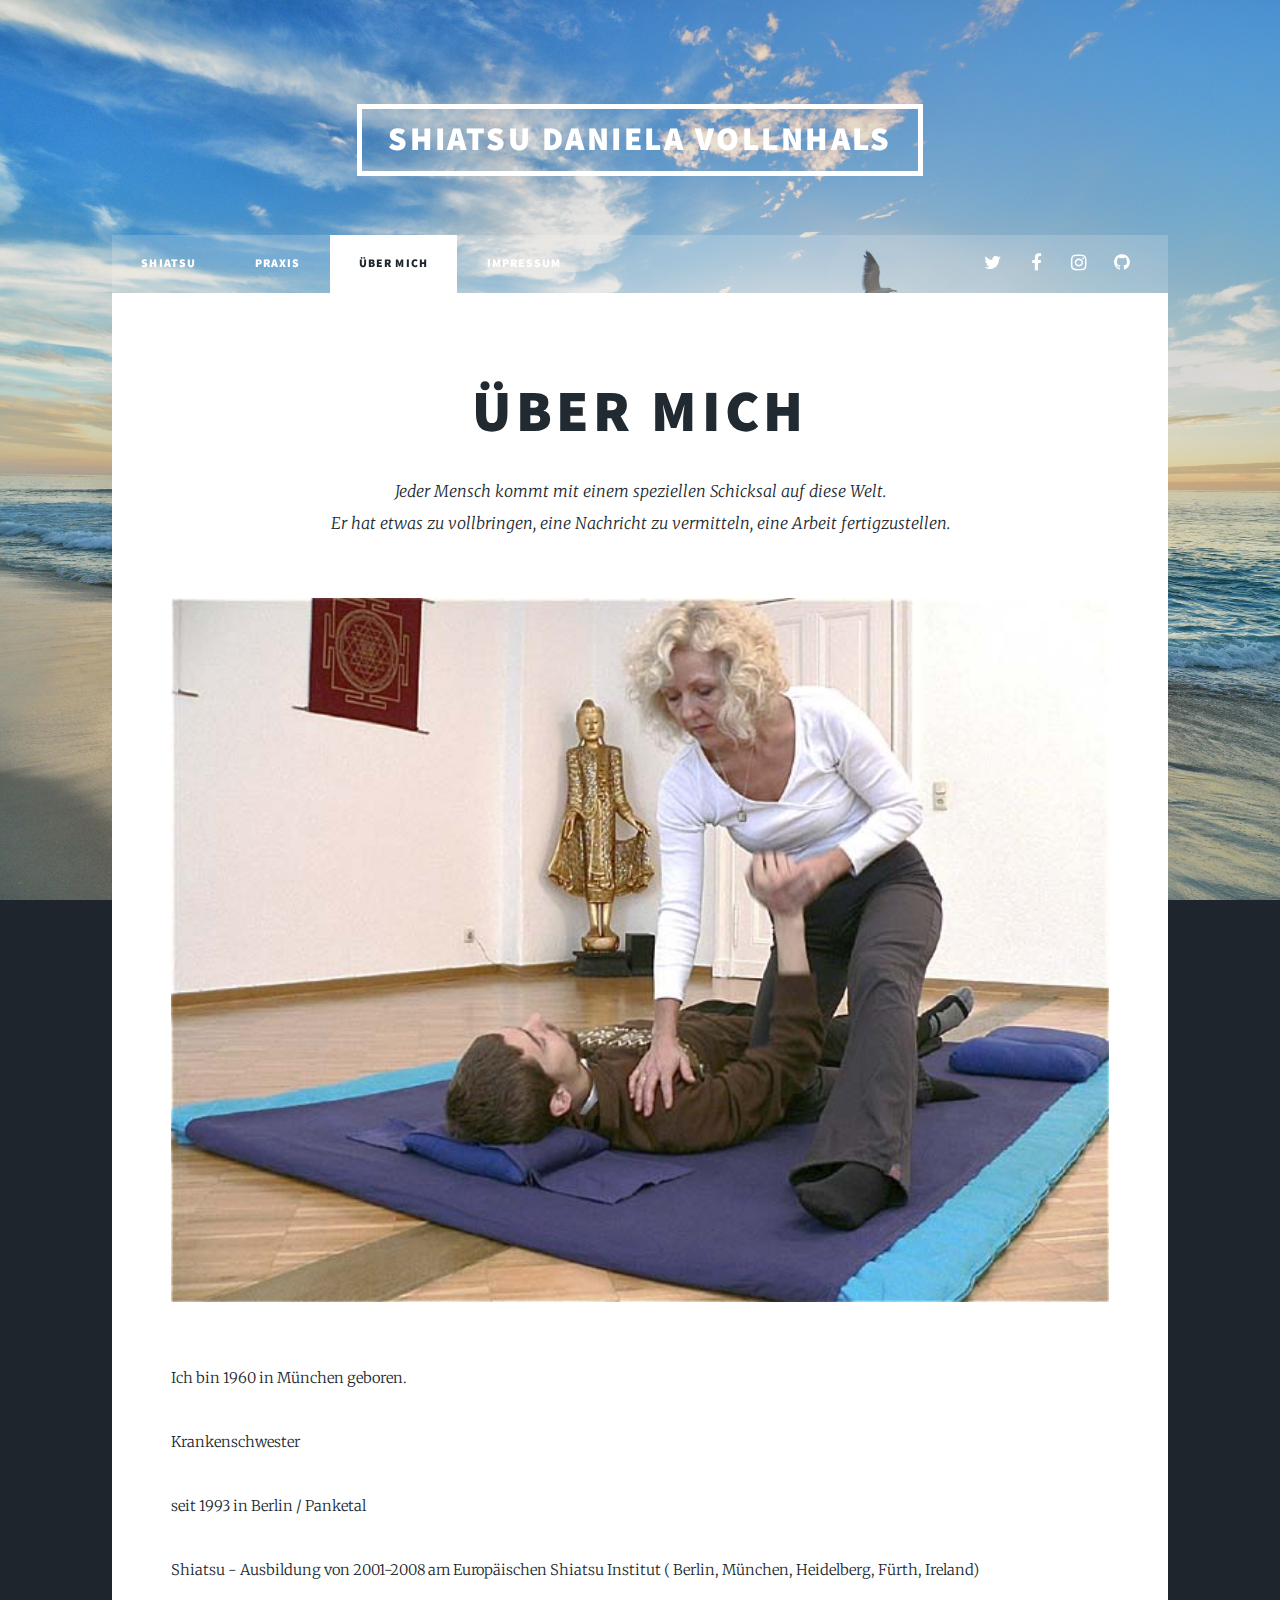
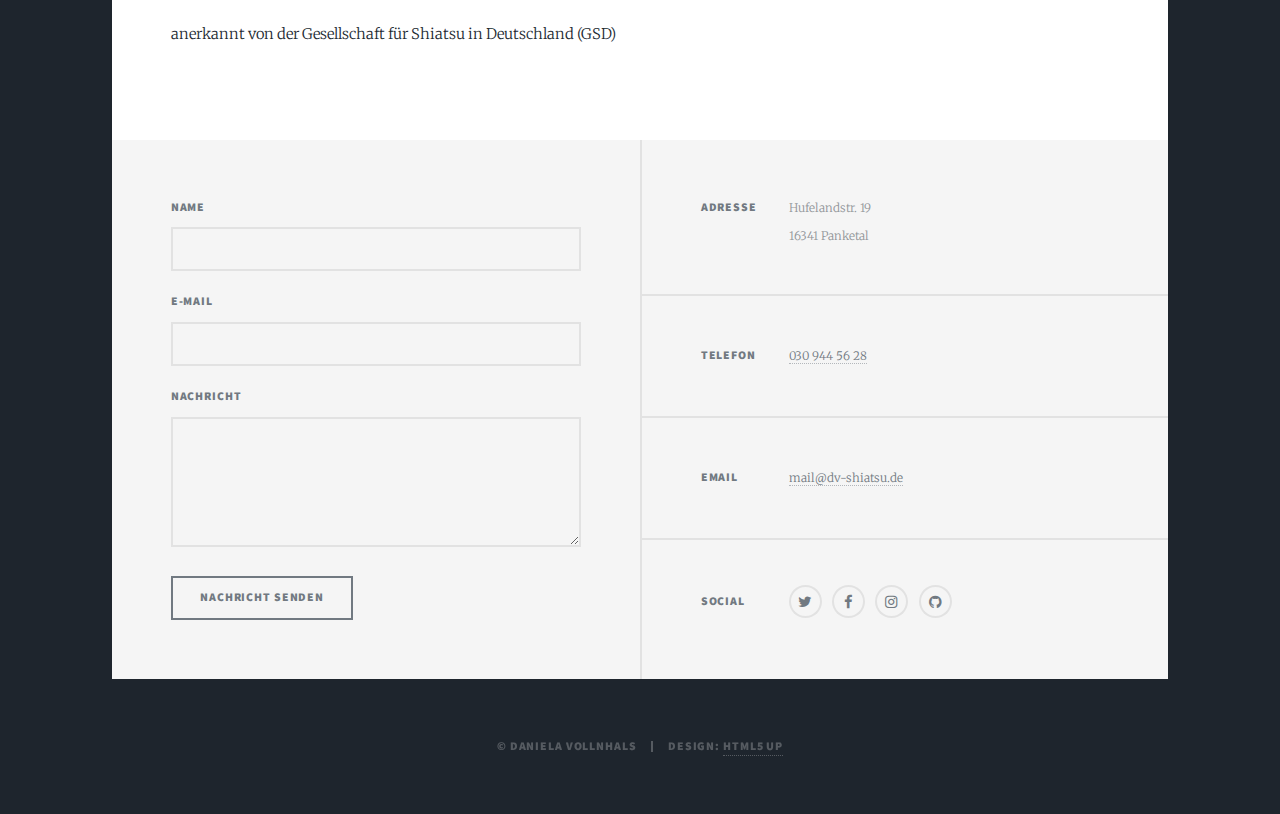
==== commit 391fc57b: "build" ====
--- a/about.html
+++ b/about.html
@@ -33,7 +33,7 @@
 
 				<!-- Header -->
 					<header id="header">
-						<a href="index.html" class="logo">ShiatsuDaniela Vollnhals</a>
+						<a href="index.html" class="logo">Shiatsu Daniela Vollnhals</a>
 					</header>
 
 				<!-- Nav -->
--- a/stylesheets/site.css
+++ b/stylesheets/site.css
@@ -1 +1 @@
-@import url(font-awesome.min.css);@import url("https://fonts.googleapis.com/css?family=Merriweather:300,700,300italic,700italic|Source+Sans+Pro:900");html,body,div,span,applet,object,iframe,h1,h2,h3,h4,h5,h6,p,blockquote,pre,a,abbr,acronym,address,big,cite,code,del,dfn,em,img,ins,kbd,q,s,samp,small,strike,strong,sub,sup,tt,var,b,u,i,center,dl,dt,dd,ol,ul,li,fieldset,form,label,legend,table,caption,tbody,tfoot,thead,tr,th,td,article,aside,canvas,details,embed,figure,figcaption,footer,header,hgroup,menu,nav,output,ruby,section,summary,time,mark,audio,video{margin:0;padding:0;border:0;font-size:100%;font:inherit;vertical-align:baseline}article,aside,details,figcaption,figure,footer,header,hgroup,menu,nav,section{display:block}body{line-height:1}ol,ul{list-style:none}blockquote,q{quotes:none}blockquote:before,blockquote:after,q:before,q:after{content:'';content:none}table{border-collapse:collapse;border-spacing:0}body{-webkit-text-size-adjust:none}mark{background-color:transparent;color:inherit}input::-moz-focus-inner{border:0;padding:0}input,select,textarea{-moz-appearance:none;-webkit-appearance:none;-ms-appearance:none;appearance:none}@-ms-viewport{width:device-width}body{-ms-overflow-style:scrollbar}@media screen and (max-width: 480px){html,body{min-width:320px}}html{-webkit-box-sizing:border-box;box-sizing:border-box}*,*:before,*:after{-webkit-box-sizing:inherit;box-sizing:inherit}body{background-color:#1e252d}body.is-preload *,body.is-preload *:before,body.is-preload *:after{-webkit-animation:none !important;animation:none !important;-webkit-transition:none !important;transition:none !important}html{font-size:16pt}@media screen and (max-width: 1680px){html{font-size:12pt}}@media screen and (max-width: 1280px){html{font-size:11pt}}@media screen and (max-width: 360px){html{font-size:10pt}}body{color:#212931}body,input,select,textarea{font-family:"Merriweather", Georgia, serif;font-weight:300;font-size:1rem;line-height:2.375}a{-webkit-transition:color 0.2s ease-in-out, background-color 0.2s ease-in-out, border-color 0.2s ease-in-out, box-shadow 0.2s ease-in-out;-webkit-transition:color 0.2s ease-in-out, background-color 0.2s ease-in-out, border-color 0.2s ease-in-out, -webkit-box-shadow 0.2s ease-in-out;transition:color 0.2s ease-in-out, background-color 0.2s ease-in-out, border-color 0.2s ease-in-out, -webkit-box-shadow 0.2s ease-in-out;transition:color 0.2s ease-in-out, background-color 0.2s ease-in-out, border-color 0.2s ease-in-out, box-shadow 0.2s ease-in-out;transition:color 0.2s ease-in-out, background-color 0.2s ease-in-out, border-color 0.2s ease-in-out, box-shadow 0.2s ease-in-out, -webkit-box-shadow 0.2s ease-in-out;border-bottom:dotted 1px;text-decoration:none}a:hover{border-bottom-color:transparent}strong,b{font-weight:600}em,i{font-style:italic}p{text-align:justify;margin:0 0 2rem 0}h1,h2,h3,h4,h5,h6{font-family:"Source Sans Pro", Helvetica, sans-serif;font-weight:900;line-height:1.5;letter-spacing:0.075em;text-transform:uppercase;margin:0 0 1rem 0}h1 a,h2 a,h3 a,h4 a,h5 a,h6 a{border-bottom:0;color:inherit;text-decoration:none}h1{font-size:4rem;line-height:1.1;margin:0 0 2rem 0}h2{font-size:1.75rem;line-height:1.3;margin:0 0 1.5rem 0}h3{font-size:1.25rem;margin:0 0 1.5rem 0}h4{font-size:1rem}h5{font-size:0.9rem}h6{font-size:0.8rem}sub{font-size:0.8rem;position:relative;top:0.5rem}sup{font-size:0.8rem;position:relative;top:-0.5rem}blockquote{border-left:solid 4px;font-style:italic;margin:0 0 2rem 0;padding:0.5rem 0 0.5rem 2rem}code{border:solid 2px;font-family:"Courier New", monospace;font-size:0.9rem;margin:0 0.25rem;padding:0.25rem 0.65rem}pre{-webkit-overflow-scrolling:touch;font-family:"Courier New", monospace;font-size:0.9rem;margin:0 0 2rem 0}pre code{display:block;line-height:1.75;padding:1rem 1.5rem;overflow-x:auto}hr{border:0;border-bottom:solid 2px;margin:3rem 0}hr.major{margin:5rem 0}.align-left{text-align:left}.align-center{text-align:center}.align-right{text-align:right}input,select,textarea{color:#212931}a{color:#212931;border-bottom-color:rgba(33,41,49,0.5)}a:hover{border-bottom-color:transparent;color:#18bfef !important}strong,b{color:#212931}h1,h2,h3,h4,h5,h6{color:#212931}blockquote{border-left-color:#eeeeee}code{background:rgba(220,220,220,0.25);border-color:#eeeeee}hr{border-bottom-color:#eeeeee}.row{display:-webkit-box;display:-ms-flexbox;display:flex;-ms-flex-wrap:wrap;flex-wrap:wrap;-webkit-box-sizing:border-box;box-sizing:border-box;-webkit-box-align:stretch;-ms-flex-align:stretch;align-items:stretch}.row>*{-webkit-box-sizing:border-box;box-sizing:border-box}.row.gtr-uniform>*>:last-child{margin-bottom:0}.row.aln-left{-webkit-box-pack:start;-ms-flex-pack:start;justify-content:flex-start}.row.aln-center{-webkit-box-pack:center;-ms-flex-pack:center;justify-content:center}.row.aln-right{-webkit-box-pack:end;-ms-flex-pack:end;justify-content:flex-end}.row.aln-top{-webkit-box-align:start;-ms-flex-align:start;align-items:flex-start}.row.aln-middle{-webkit-box-align:center;-ms-flex-align:center;align-items:center}.row.aln-bottom{-webkit-box-align:end;-ms-flex-align:end;align-items:flex-end}.row>.imp{-webkit-box-ordinal-group:0;-ms-flex-order:-1;order:-1}.row>.col-1{width:8.3333333333%}.row>.off-1{margin-left:8.3333333333%}.row>.col-2{width:16.6666666667%}.row>.off-2{margin-left:16.6666666667%}.row>.col-3{width:25%}.row>.off-3{margin-left:25%}.row>.col-4{width:33.3333333333%}.row>.off-4{margin-left:33.3333333333%}.row>.col-5{width:41.6666666667%}.row>.off-5{margin-left:41.6666666667%}.row>.col-6{width:50%}.row>.off-6{margin-left:50%}.row>.col-7{width:58.3333333333%}.row>.off-7{margin-left:58.3333333333%}.row>.col-8{width:66.6666666667%}.row>.off-8{margin-left:66.6666666667%}.row>.col-9{width:75%}.row>.off-9{margin-left:75%}.row>.col-10{width:83.3333333333%}.row>.off-10{margin-left:83.3333333333%}.row>.col-11{width:91.6666666667%}.row>.off-11{margin-left:91.6666666667%}.row>.col-12{width:100%}.row>.off-12{margin-left:100%}.row.gtr-0{margin-top:0;margin-left:0rem}.row.gtr-0>*{padding:0 0 0 0rem}.row.gtr-0.gtr-uniform{margin-top:0rem}.row.gtr-0.gtr-uniform>*{padding-top:0rem}.row.gtr-25{margin-top:0;margin-left:-0.375rem}.row.gtr-25>*{padding:0 0 0 0.375rem}.row.gtr-25.gtr-uniform{margin-top:-0.375rem}.row.gtr-25.gtr-uniform>*{padding-top:0.375rem}.row.gtr-50{margin-top:0;margin-left:-0.75rem}.row.gtr-50>*{padding:0 0 0 0.75rem}.row.gtr-50.gtr-uniform{margin-top:-0.75rem}.row.gtr-50.gtr-uniform>*{padding-top:0.75rem}.row{margin-top:0;margin-left:-1.5rem}.row>*{padding:0 0 0 1.5rem}.row.gtr-uniform{margin-top:-1.5rem}.row.gtr-uniform>*{padding-top:1.5rem}.row.gtr-150{margin-top:0;margin-left:-2.25rem}.row.gtr-150>*{padding:0 0 0 2.25rem}.row.gtr-150.gtr-uniform{margin-top:-2.25rem}.row.gtr-150.gtr-uniform>*{padding-top:2.25rem}.row.gtr-200{margin-top:0;margin-left:-3rem}.row.gtr-200>*{padding:0 0 0 3rem}.row.gtr-200.gtr-uniform{margin-top:-3rem}.row.gtr-200.gtr-uniform>*{padding-top:3rem}@media screen and (max-width: 1680px){.row{display:-webkit-box;display:-ms-flexbox;display:flex;-ms-flex-wrap:wrap;flex-wrap:wrap;-webkit-box-sizing:border-box;box-sizing:border-box;-webkit-box-align:stretch;-ms-flex-align:stretch;align-items:stretch}.row>*{-webkit-box-sizing:border-box;box-sizing:border-box}.row.gtr-uniform>*>:last-child{margin-bottom:0}.row.aln-left{-webkit-box-pack:start;-ms-flex-pack:start;justify-content:flex-start}.row.aln-center{-webkit-box-pack:center;-ms-flex-pack:center;justify-content:center}.row.aln-right{-webkit-box-pack:end;-ms-flex-pack:end;justify-content:flex-end}.row.aln-top{-webkit-box-align:start;-ms-flex-align:start;align-items:flex-start}.row.aln-middle{-webkit-box-align:center;-ms-flex-align:center;align-items:center}.row.aln-bottom{-webkit-box-align:end;-ms-flex-align:end;align-items:flex-end}.row>.imp-xlarge{-webkit-box-ordinal-group:0;-ms-flex-order:-1;order:-1}.row>.col-1-xlarge{width:8.3333333333%}.row>.off-1-xlarge{margin-left:8.3333333333%}.row>.col-2-xlarge{width:16.6666666667%}.row>.off-2-xlarge{margin-left:16.6666666667%}.row>.col-3-xlarge{width:25%}.row>.off-3-xlarge{margin-left:25%}.row>.col-4-xlarge{width:33.3333333333%}.row>.off-4-xlarge{margin-left:33.3333333333%}.row>.col-5-xlarge{width:41.6666666667%}.row>.off-5-xlarge{margin-left:41.6666666667%}.row>.col-6-xlarge{width:50%}.row>.off-6-xlarge{margin-left:50%}.row>.col-7-xlarge{width:58.3333333333%}.row>.off-7-xlarge{margin-left:58.3333333333%}.row>.col-8-xlarge{width:66.6666666667%}.row>.off-8-xlarge{margin-left:66.6666666667%}.row>.col-9-xlarge{width:75%}.row>.off-9-xlarge{margin-left:75%}.row>.col-10-xlarge{width:83.3333333333%}.row>.off-10-xlarge{margin-left:83.3333333333%}.row>.col-11-xlarge{width:91.6666666667%}.row>.off-11-xlarge{margin-left:91.6666666667%}.row>.col-12-xlarge{width:100%}.row>.off-12-xlarge{margin-left:100%}.row.gtr-0{margin-top:0;margin-left:0rem}.row.gtr-0>*{padding:0 0 0 0rem}.row.gtr-0.gtr-uniform{margin-top:0rem}.row.gtr-0.gtr-uniform>*{padding-top:0rem}.row.gtr-25{margin-top:0;margin-left:-0.375rem}.row.gtr-25>*{padding:0 0 0 0.375rem}.row.gtr-25.gtr-uniform{margin-top:-0.375rem}.row.gtr-25.gtr-uniform>*{padding-top:0.375rem}.row.gtr-50{margin-top:0;margin-left:-0.75rem}.row.gtr-50>*{padding:0 0 0 0.75rem}.row.gtr-50.gtr-uniform{margin-top:-0.75rem}.row.gtr-50.gtr-uniform>*{padding-top:0.75rem}.row{margin-top:0;margin-left:-1.5rem}.row>*{padding:0 0 0 1.5rem}.row.gtr-uniform{margin-top:-1.5rem}.row.gtr-uniform>*{padding-top:1.5rem}.row.gtr-150{margin-top:0;margin-left:-2.25rem}.row.gtr-150>*{padding:0 0 0 2.25rem}.row.gtr-150.gtr-uniform{margin-top:-2.25rem}.row.gtr-150.gtr-uniform>*{padding-top:2.25rem}.row.gtr-200{margin-top:0;margin-left:-3rem}.row.gtr-200>*{padding:0 0 0 3rem}.row.gtr-200.gtr-uniform{margin-top:-3rem}.row.gtr-200.gtr-uniform>*{padding-top:3rem}}@media screen and (max-width: 1280px){.row{display:-webkit-box;display:-ms-flexbox;display:flex;-ms-flex-wrap:wrap;flex-wrap:wrap;-webkit-box-sizing:border-box;box-sizing:border-box;-webkit-box-align:stretch;-ms-flex-align:stretch;align-items:stretch}.row>*{-webkit-box-sizing:border-box;box-sizing:border-box}.row.gtr-uniform>*>:last-child{margin-bottom:0}.row.aln-left{-webkit-box-pack:start;-ms-flex-pack:start;justify-content:flex-start}.row.aln-center{-webkit-box-pack:center;-ms-flex-pack:center;justify-content:center}.row.aln-right{-webkit-box-pack:end;-ms-flex-pack:end;justify-content:flex-end}.row.aln-top{-webkit-box-align:start;-ms-flex-align:start;align-items:flex-start}.row.aln-middle{-webkit-box-align:center;-ms-flex-align:center;align-items:center}.row.aln-bottom{-webkit-box-align:end;-ms-flex-align:end;align-items:flex-end}.row>.imp-large{-webkit-box-ordinal-group:0;-ms-flex-order:-1;order:-1}.row>.col-1-large{width:8.3333333333%}.row>.off-1-large{margin-left:8.3333333333%}.row>.col-2-large{width:16.6666666667%}.row>.off-2-large{margin-left:16.6666666667%}.row>.col-3-large{width:25%}.row>.off-3-large{margin-left:25%}.row>.col-4-large{width:33.3333333333%}.row>.off-4-large{margin-left:33.3333333333%}.row>.col-5-large{width:41.6666666667%}.row>.off-5-large{margin-left:41.6666666667%}.row>.col-6-large{width:50%}.row>.off-6-large{margin-left:50%}.row>.col-7-large{width:58.3333333333%}.row>.off-7-large{margin-left:58.3333333333%}.row>.col-8-large{width:66.6666666667%}.row>.off-8-large{margin-left:66.6666666667%}.row>.col-9-large{width:75%}.row>.off-9-large{margin-left:75%}.row>.col-10-large{width:83.3333333333%}.row>.off-10-large{margin-left:83.3333333333%}.row>.col-11-large{width:91.6666666667%}.row>.off-11-large{margin-left:91.6666666667%}.row>.col-12-large{width:100%}.row>.off-12-large{margin-left:100%}.row.gtr-0{margin-top:0;margin-left:0rem}.row.gtr-0>*{padding:0 0 0 0rem}.row.gtr-0.gtr-uniform{margin-top:0rem}.row.gtr-0.gtr-uniform>*{padding-top:0rem}.row.gtr-25{margin-top:0;margin-left:-0.375rem}.row.gtr-25>*{padding:0 0 0 0.375rem}.row.gtr-25.gtr-uniform{margin-top:-0.375rem}.row.gtr-25.gtr-uniform>*{padding-top:0.375rem}.row.gtr-50{margin-top:0;margin-left:-0.75rem}.row.gtr-50>*{padding:0 0 0 0.75rem}.row.gtr-50.gtr-uniform{margin-top:-0.75rem}.row.gtr-50.gtr-uniform>*{padding-top:0.75rem}.row{margin-top:0;margin-left:-1.5rem}.row>*{padding:0 0 0 1.5rem}.row.gtr-uniform{margin-top:-1.5rem}.row.gtr-uniform>*{padding-top:1.5rem}.row.gtr-150{margin-top:0;margin-left:-2.25rem}.row.gtr-150>*{padding:0 0 0 2.25rem}.row.gtr-150.gtr-uniform{margin-top:-2.25rem}.row.gtr-150.gtr-uniform>*{padding-top:2.25rem}.row.gtr-200{margin-top:0;margin-left:-3rem}.row.gtr-200>*{padding:0 0 0 3rem}.row.gtr-200.gtr-uniform{margin-top:-3rem}.row.gtr-200.gtr-uniform>*{padding-top:3rem}}@media screen and (max-width: 980px){.row{display:-webkit-box;display:-ms-flexbox;display:flex;-ms-flex-wrap:wrap;flex-wrap:wrap;-webkit-box-sizing:border-box;box-sizing:border-box;-webkit-box-align:stretch;-ms-flex-align:stretch;align-items:stretch}.row>*{-webkit-box-sizing:border-box;box-sizing:border-box}.row.gtr-uniform>*>:last-child{margin-bottom:0}.row.aln-left{-webkit-box-pack:start;-ms-flex-pack:start;justify-content:flex-start}.row.aln-center{-webkit-box-pack:center;-ms-flex-pack:center;justify-content:center}.row.aln-right{-webkit-box-pack:end;-ms-flex-pack:end;justify-content:flex-end}.row.aln-top{-webkit-box-align:start;-ms-flex-align:start;align-items:flex-start}.row.aln-middle{-webkit-box-align:center;-ms-flex-align:center;align-items:center}.row.aln-bottom{-webkit-box-align:end;-ms-flex-align:end;align-items:flex-end}.row>.imp-medium{-webkit-box-ordinal-group:0;-ms-flex-order:-1;order:-1}.row>.col-1-medium{width:8.3333333333%}.row>.off-1-medium{margin-left:8.3333333333%}.row>.col-2-medium{width:16.6666666667%}.row>.off-2-medium{margin-left:16.6666666667%}.row>.col-3-medium{width:25%}.row>.off-3-medium{margin-left:25%}.row>.col-4-medium{width:33.3333333333%}.row>.off-4-medium{margin-left:33.3333333333%}.row>.col-5-medium{width:41.6666666667%}.row>.off-5-medium{margin-left:41.6666666667%}.row>.col-6-medium{width:50%}.row>.off-6-medium{margin-left:50%}.row>.col-7-medium{width:58.3333333333%}.row>.off-7-medium{margin-left:58.3333333333%}.row>.col-8-medium{width:66.6666666667%}.row>.off-8-medium{margin-left:66.6666666667%}.row>.col-9-medium{width:75%}.row>.off-9-medium{margin-left:75%}.row>.col-10-medium{width:83.3333333333%}.row>.off-10-medium{margin-left:83.3333333333%}.row>.col-11-medium{width:91.6666666667%}.row>.off-11-medium{margin-left:91.6666666667%}.row>.col-12-medium{width:100%}.row>.off-12-medium{margin-left:100%}.row.gtr-0{margin-top:0;margin-left:0rem}.row.gtr-0>*{padding:0 0 0 0rem}.row.gtr-0.gtr-uniform{margin-top:0rem}.row.gtr-0.gtr-uniform>*{padding-top:0rem}.row.gtr-25{margin-top:0;margin-left:-0.375rem}.row.gtr-25>*{padding:0 0 0 0.375rem}.row.gtr-25.gtr-uniform{margin-top:-0.375rem}.row.gtr-25.gtr-uniform>*{padding-top:0.375rem}.row.gtr-50{margin-top:0;margin-left:-0.75rem}.row.gtr-50>*{padding:0 0 0 0.75rem}.row.gtr-50.gtr-uniform{margin-top:-0.75rem}.row.gtr-50.gtr-uniform>*{padding-top:0.75rem}.row{margin-top:0;margin-left:-1.5rem}.row>*{padding:0 0 0 1.5rem}.row.gtr-uniform{margin-top:-1.5rem}.row.gtr-uniform>*{padding-top:1.5rem}.row.gtr-150{margin-top:0;margin-left:-2.25rem}.row.gtr-150>*{padding:0 0 0 2.25rem}.row.gtr-150.gtr-uniform{margin-top:-2.25rem}.row.gtr-150.gtr-uniform>*{padding-top:2.25rem}.row.gtr-200{margin-top:0;margin-left:-3rem}.row.gtr-200>*{padding:0 0 0 3rem}.row.gtr-200.gtr-uniform{margin-top:-3rem}.row.gtr-200.gtr-uniform>*{padding-top:3rem}}@media screen and (max-width: 736px){.row{display:-webkit-box;display:-ms-flexbox;display:flex;-ms-flex-wrap:wrap;flex-wrap:wrap;-webkit-box-sizing:border-box;box-sizing:border-box;-webkit-box-align:stretch;-ms-flex-align:stretch;align-items:stretch}.row>*{-webkit-box-sizing:border-box;box-sizing:border-box}.row.gtr-uniform>*>:last-child{margin-bottom:0}.row.aln-left{-webkit-box-pack:start;-ms-flex-pack:start;justify-content:flex-start}.row.aln-center{-webkit-box-pack:center;-ms-flex-pack:center;justify-content:center}.row.aln-right{-webkit-box-pack:end;-ms-flex-pack:end;justify-content:flex-end}.row.aln-top{-webkit-box-align:start;-ms-flex-align:start;align-items:flex-start}.row.aln-middle{-webkit-box-align:center;-ms-flex-align:center;align-items:center}.row.aln-bottom{-webkit-box-align:end;-ms-flex-align:end;align-items:flex-end}.row>.imp-small{-webkit-box-ordinal-group:0;-ms-flex-order:-1;order:-1}.row>.col-1-small{width:8.3333333333%}.row>.off-1-small{margin-left:8.3333333333%}.row>.col-2-small{width:16.6666666667%}.row>.off-2-small{margin-left:16.6666666667%}.row>.col-3-small{width:25%}.row>.off-3-small{margin-left:25%}.row>.col-4-small{width:33.3333333333%}.row>.off-4-small{margin-left:33.3333333333%}.row>.col-5-small{width:41.6666666667%}.row>.off-5-small{margin-left:41.6666666667%}.row>.col-6-small{width:50%}.row>.off-6-small{margin-left:50%}.row>.col-7-small{width:58.3333333333%}.row>.off-7-small{margin-left:58.3333333333%}.row>.col-8-small{width:66.6666666667%}.row>.off-8-small{margin-left:66.6666666667%}.row>.col-9-small{width:75%}.row>.off-9-small{margin-left:75%}.row>.col-10-small{width:83.3333333333%}.row>.off-10-small{margin-left:83.3333333333%}.row>.col-11-small{width:91.6666666667%}.row>.off-11-small{margin-left:91.6666666667%}.row>.col-12-small{width:100%}.row>.off-12-small{margin-left:100%}.row.gtr-0{margin-top:0;margin-left:0rem}.row.gtr-0>*{padding:0 0 0 0rem}.row.gtr-0.gtr-uniform{margin-top:0rem}.row.gtr-0.gtr-uniform>*{padding-top:0rem}.row.gtr-25{margin-top:0;margin-left:-0.375rem}.row.gtr-25>*{padding:0 0 0 0.375rem}.row.gtr-25.gtr-uniform{margin-top:-0.375rem}.row.gtr-25.gtr-uniform>*{padding-top:0.375rem}.row.gtr-50{margin-top:0;margin-left:-0.75rem}.row.gtr-50>*{padding:0 0 0 0.75rem}.row.gtr-50.gtr-uniform{margin-top:-0.75rem}.row.gtr-50.gtr-uniform>*{padding-top:0.75rem}.row{margin-top:0;margin-left:-1.5rem}.row>*{padding:0 0 0 1.5rem}.row.gtr-uniform{margin-top:-1.5rem}.row.gtr-uniform>*{padding-top:1.5rem}.row.gtr-150{margin-top:0;margin-left:-2.25rem}.row.gtr-150>*{padding:0 0 0 2.25rem}.row.gtr-150.gtr-uniform{margin-top:-2.25rem}.row.gtr-150.gtr-uniform>*{padding-top:2.25rem}.row.gtr-200{margin-top:0;margin-left:-3rem}.row.gtr-200>*{padding:0 0 0 3rem}.row.gtr-200.gtr-uniform{margin-top:-3rem}.row.gtr-200.gtr-uniform>*{padding-top:3rem}}@media screen and (max-width: 480px){.row{display:-webkit-box;display:-ms-flexbox;display:flex;-ms-flex-wrap:wrap;flex-wrap:wrap;-webkit-box-sizing:border-box;box-sizing:border-box;-webkit-box-align:stretch;-ms-flex-align:stretch;align-items:stretch}.row>*{-webkit-box-sizing:border-box;box-sizing:border-box}.row.gtr-uniform>*>:last-child{margin-bottom:0}.row.aln-left{-webkit-box-pack:start;-ms-flex-pack:start;justify-content:flex-start}.row.aln-center{-webkit-box-pack:center;-ms-flex-pack:center;justify-content:center}.row.aln-right{-webkit-box-pack:end;-ms-flex-pack:end;justify-content:flex-end}.row.aln-top{-webkit-box-align:start;-ms-flex-align:start;align-items:flex-start}.row.aln-middle{-webkit-box-align:center;-ms-flex-align:center;align-items:center}.row.aln-bottom{-webkit-box-align:end;-ms-flex-align:end;align-items:flex-end}.row>.imp-xsmall{-webkit-box-ordinal-group:0;-ms-flex-order:-1;order:-1}.row>.col-1-xsmall{width:8.3333333333%}.row>.off-1-xsmall{margin-left:8.3333333333%}.row>.col-2-xsmall{width:16.6666666667%}.row>.off-2-xsmall{margin-left:16.6666666667%}.row>.col-3-xsmall{width:25%}.row>.off-3-xsmall{margin-left:25%}.row>.col-4-xsmall{width:33.3333333333%}.row>.off-4-xsmall{margin-left:33.3333333333%}.row>.col-5-xsmall{width:41.6666666667%}.row>.off-5-xsmall{margin-left:41.6666666667%}.row>.col-6-xsmall{width:50%}.row>.off-6-xsmall{margin-left:50%}.row>.col-7-xsmall{width:58.3333333333%}.row>.off-7-xsmall{margin-left:58.3333333333%}.row>.col-8-xsmall{width:66.6666666667%}.row>.off-8-xsmall{margin-left:66.6666666667%}.row>.col-9-xsmall{width:75%}.row>.off-9-xsmall{margin-left:75%}.row>.col-10-xsmall{width:83.3333333333%}.row>.off-10-xsmall{margin-left:83.3333333333%}.row>.col-11-xsmall{width:91.6666666667%}.row>.off-11-xsmall{margin-left:91.6666666667%}.row>.col-12-xsmall{width:100%}.row>.off-12-xsmall{margin-left:100%}.row.gtr-0{margin-top:0;margin-left:0rem}.row.gtr-0>*{padding:0 0 0 0rem}.row.gtr-0.gtr-uniform{margin-top:0rem}.row.gtr-0.gtr-uniform>*{padding-top:0rem}.row.gtr-25{margin-top:0;margin-left:-0.375rem}.row.gtr-25>*{padding:0 0 0 0.375rem}.row.gtr-25.gtr-uniform{margin-top:-0.375rem}.row.gtr-25.gtr-uniform>*{padding-top:0.375rem}.row.gtr-50{margin-top:0;margin-left:-0.75rem}.row.gtr-50>*{padding:0 0 0 0.75rem}.row.gtr-50.gtr-uniform{margin-top:-0.75rem}.row.gtr-50.gtr-uniform>*{padding-top:0.75rem}.row{margin-top:0;margin-left:-1.5rem}.row>*{padding:0 0 0 1.5rem}.row.gtr-uniform{margin-top:-1.5rem}.row.gtr-uniform>*{padding-top:1.5rem}.row.gtr-150{margin-top:0;margin-left:-2.25rem}.row.gtr-150>*{padding:0 0 0 2.25rem}.row.gtr-150.gtr-uniform{margin-top:-2.25rem}.row.gtr-150.gtr-uniform>*{padding-top:2.25rem}.row.gtr-200{margin-top:0;margin-left:-3rem}.row.gtr-200>*{padding:0 0 0 3rem}.row.gtr-200.gtr-uniform{margin-top:-3rem}.row.gtr-200.gtr-uniform>*{padding-top:3rem}}@media screen and (max-width: 360px){.row{display:-webkit-box;display:-ms-flexbox;display:flex;-ms-flex-wrap:wrap;flex-wrap:wrap;-webkit-box-sizing:border-box;box-sizing:border-box;-webkit-box-align:stretch;-ms-flex-align:stretch;align-items:stretch}.row>*{-webkit-box-sizing:border-box;box-sizing:border-box}.row.gtr-uniform>*>:last-child{margin-bottom:0}.row.aln-left{-webkit-box-pack:start;-ms-flex-pack:start;justify-content:flex-start}.row.aln-center{-webkit-box-pack:center;-ms-flex-pack:center;justify-content:center}.row.aln-right{-webkit-box-pack:end;-ms-flex-pack:end;justify-content:flex-end}.row.aln-top{-webkit-box-align:start;-ms-flex-align:start;align-items:flex-start}.row.aln-middle{-webkit-box-align:center;-ms-flex-align:center;align-items:center}.row.aln-bottom{-webkit-box-align:end;-ms-flex-align:end;align-items:flex-end}.row>.imp-xxsmall{-webkit-box-ordinal-group:0;-ms-flex-order:-1;order:-1}.row>.col-1-xxsmall{width:8.3333333333%}.row>.off-1-xxsmall{margin-left:8.3333333333%}.row>.col-2-xxsmall{width:16.6666666667%}.row>.off-2-xxsmall{margin-left:16.6666666667%}.row>.col-3-xxsmall{width:25%}.row>.off-3-xxsmall{margin-left:25%}.row>.col-4-xxsmall{width:33.3333333333%}.row>.off-4-xxsmall{margin-left:33.3333333333%}.row>.col-5-xxsmall{width:41.6666666667%}.row>.off-5-xxsmall{margin-left:41.6666666667%}.row>.col-6-xxsmall{width:50%}.row>.off-6-xxsmall{margin-left:50%}.row>.col-7-xxsmall{width:58.3333333333%}.row>.off-7-xxsmall{margin-left:58.3333333333%}.row>.col-8-xxsmall{width:66.6666666667%}.row>.off-8-xxsmall{margin-left:66.6666666667%}.row>.col-9-xxsmall{width:75%}.row>.off-9-xxsmall{margin-left:75%}.row>.col-10-xxsmall{width:83.3333333333%}.row>.off-10-xxsmall{margin-left:83.3333333333%}.row>.col-11-xxsmall{width:91.6666666667%}.row>.off-11-xxsmall{margin-left:91.6666666667%}.row>.col-12-xxsmall{width:100%}.row>.off-12-xxsmall{margin-left:100%}.row.gtr-0{margin-top:0;margin-left:0rem}.row.gtr-0>*{padding:0 0 0 0rem}.row.gtr-0.gtr-uniform{margin-top:0rem}.row.gtr-0.gtr-uniform>*{padding-top:0rem}.row.gtr-25{margin-top:0;margin-left:-0.375rem}.row.gtr-25>*{padding:0 0 0 0.375rem}.row.gtr-25.gtr-uniform{margin-top:-0.375rem}.row.gtr-25.gtr-uniform>*{padding-top:0.375rem}.row.gtr-50{margin-top:0;margin-left:-0.75rem}.row.gtr-50>*{padding:0 0 0 0.75rem}.row.gtr-50.gtr-uniform{margin-top:-0.75rem}.row.gtr-50.gtr-uniform>*{padding-top:0.75rem}.row{margin-top:0;margin-left:-1.5rem}.row>*{padding:0 0 0 1.5rem}.row.gtr-uniform{margin-top:-1.5rem}.row.gtr-uniform>*{padding-top:1.5rem}.row.gtr-150{margin-top:0;margin-left:-2.25rem}.row.gtr-150>*{padding:0 0 0 2.25rem}.row.gtr-150.gtr-uniform{margin-top:-2.25rem}.row.gtr-150.gtr-uniform>*{padding-top:2.25rem}.row.gtr-200{margin-top:0;margin-left:-3rem}.row.gtr-200>*{padding:0 0 0 3rem}.row.gtr-200.gtr-uniform{margin-top:-3rem}.row.gtr-200.gtr-uniform>*{padding-top:3rem}}.box{border:solid 2px;margin-bottom:2rem;padding:1.5rem}.box>:last-child,.box>:last-child>:last-child,.box>:last-child>:last-child>:last-child{margin-bottom:0}.box.alt{border:0;border-radius:0;padding:0}.box{border-color:#eeeeee}input[type="submit"],input[type="reset"],input[type="button"],button,.button{-moz-appearance:none;-webkit-appearance:none;-ms-appearance:none;appearance:none;-webkit-transition:background-color 0.2s ease-in-out, box-shadow 0.2s ease-in-out, color 0.2s ease-in-out;-webkit-transition:background-color 0.2s ease-in-out, color 0.2s ease-in-out, -webkit-box-shadow 0.2s ease-in-out;transition:background-color 0.2s ease-in-out, color 0.2s ease-in-out, -webkit-box-shadow 0.2s ease-in-out;transition:background-color 0.2s ease-in-out, box-shadow 0.2s ease-in-out, color 0.2s ease-in-out;transition:background-color 0.2s ease-in-out, box-shadow 0.2s ease-in-out, color 0.2s ease-in-out, -webkit-box-shadow 0.2s ease-in-out;border:0;border-radius:0;cursor:pointer;display:inline-block;font-family:"Source Sans Pro", Helvetica, sans-serif;font-size:0.8rem;font-weight:900;letter-spacing:0.075em;height:3rem;line-height:3rem;padding:0 2rem;text-align:center;text-decoration:none;text-transform:uppercase;white-space:nowrap}input[type="submit"].icon:before,input[type="reset"].icon:before,input[type="button"].icon:before,button.icon:before,.button.icon:before{margin-right:0.5rem}input[type="submit"].icon.solo,input[type="reset"].icon.solo,input[type="button"].icon.solo,button.icon.solo,.button.icon.solo{position:relative;width:4rem;height:4rem;line-height:4rem;border-radius:4rem;text-indent:4rem;overflow:hidden;padding:0;white-space:nowrap}input[type="submit"].icon.solo:before,input[type="reset"].icon.solo:before,input[type="button"].icon.solo:before,button.icon.solo:before,.button.icon.solo:before{position:absolute;display:block;top:0;left:0;width:inherit;height:inherit;line-height:inherit;font-size:1.25rem;margin-right:0;text-align:center;text-indent:0}input[type="submit"].fit,input[type="reset"].fit,input[type="button"].fit,button.fit,.button.fit{width:100%}input[type="submit"].small,input[type="reset"].small,input[type="button"].small,button.small,.button.small{font-size:0.7rem;height:2.5rem;line-height:2.5rem;padding:0 1.5rem}input[type="submit"].large,input[type="reset"].large,input[type="button"].large,button.large,.button.large{font-size:0.9rem;height:3.5rem;line-height:3.5rem;padding:0 2.75rem}@media screen and (max-width: 980px){input[type="submit"],input[type="reset"],input[type="button"],button,.button{font-size:0.9rem;height:3.25rem;line-height:3.25rem}input[type="submit"].large,input[type="reset"].large,input[type="button"].large,button.large,.button.large{font-size:1rem;height:3.75rem;line-height:3.75rem}}input[type="submit"].disabled,input[type="submit"]:disabled,input[type="reset"].disabled,input[type="reset"]:disabled,input[type="button"].disabled,input[type="button"]:disabled,button.disabled,button:disabled,.button.disabled,.button:disabled{pointer-events:none;opacity:0.25}input[type="submit"],input[type="reset"],input[type="button"],button,.button{background-color:transparent;-webkit-box-shadow:inset 0 0 0 2px #212931;box-shadow:inset 0 0 0 2px #212931;color:#212931 !important}input[type="submit"]:hover,input[type="reset"]:hover,input[type="button"]:hover,button:hover,.button:hover{-webkit-box-shadow:inset 0 0 0 2px #18bfef;box-shadow:inset 0 0 0 2px #18bfef;color:#18bfef !important}input[type="submit"].primary,input[type="reset"].primary,input[type="button"].primary,button.primary,.button.primary{background-color:#212931;-webkit-box-shadow:none;box-shadow:none;color:#ffffff !important}input[type="submit"].primary:hover,input[type="reset"].primary:hover,input[type="button"].primary:hover,button.primary:hover,.button.primary:hover{background-color:#18bfef}form{margin:0 0 2rem 0}form>:last-child{margin-bottom:0}form>.fields{display:-moz-flex;display:-ms-flex;display:-webkit-box;display:-ms-flexbox;display:flex;-ms-flex-wrap:wrap;flex-wrap:wrap;width:calc(100% + 3rem);margin:-1.5rem 0 2rem -1.5rem}form>.fields>.field{-moz-flex-grow:0;-ms-flex-grow:0;-webkit-box-flex:0;-ms-flex-positive:0;flex-grow:0;-ms-flex-shrink:0;-ms-flex-negative:0;flex-shrink:0;padding:1.5rem 0 0 1.5rem;width:calc(100% - 1.5rem)}form>.fields>.field.half{width:calc(50% - 0.75rem)}form>.fields>.field.third{width:calc(100%/3 - 0.5rem)}form>.fields>.field.quarter{width:calc(25% - 0.375rem)}@media screen and (max-width: 480px){form>.fields{width:calc(100% + 3rem);margin:-1.5rem 0 2rem -1.5rem}form>.fields>.field{padding:1.5rem 0 0 1.5rem;width:calc(100% - 1.5rem)}form>.fields>.field.half{width:calc(100% - 1.5rem)}form>.fields>.field.third{width:calc(100% - 1.5rem)}form>.fields>.field.quarter{width:calc(100% - 1.5rem)}}label{display:block;font-family:"Source Sans Pro", Helvetica, sans-serif;font-weight:900;line-height:1.5;letter-spacing:0.075em;font-size:0.8rem;text-transform:uppercase;margin:0 0 0.75rem 0}@media screen and (max-width: 980px){label{font-size:0.9rem}}input[type="text"],input[type="password"],input[type="email"],select,textarea{-moz-appearance:none;-webkit-appearance:none;-ms-appearance:none;appearance:none;background:transparent;border-radius:0;border:solid 2px;color:inherit;display:block;outline:0;padding:0 1rem;text-decoration:none;width:100%}input[type="text"]:invalid,input[type="password"]:invalid,input[type="email"]:invalid,select:invalid,textarea:invalid{-webkit-box-shadow:none;box-shadow:none}select{background-size:1.25rem;background-repeat:no-repeat;background-position:calc(100% - 1rem) center;height:3rem;padding-right:3rem;text-overflow:ellipsis}select:focus::-ms-value{background-color:transparent}select::-ms-expand{display:none}input[type="text"],input[type="password"],input[type="email"],select{height:3rem}textarea{padding:0.75rem 1rem}input[type="checkbox"],input[type="radio"]{-moz-appearance:none;-webkit-appearance:none;-ms-appearance:none;appearance:none;display:block;float:left;margin-right:-2rem;opacity:0;width:1rem;z-index:-1}input[type="checkbox"]+label,input[type="radio"]+label{text-decoration:none;cursor:pointer;display:inline-block;font-size:1rem;letter-spacing:0;font-family:"Merriweather", Georgia, serif;text-transform:none;font-weight:300;padding-left:2.8rem;padding-right:1rem;position:relative}input[type="checkbox"]+label:before,input[type="radio"]+label:before{-moz-osx-font-smoothing:grayscale;-webkit-font-smoothing:antialiased;font-family:FontAwesome;font-style:normal;font-weight:normal;text-transform:none !important}input[type="checkbox"]+label:before,input[type="radio"]+label:before{border-radius:0;border:solid 2px;content:'';display:inline-block;height:1.8rem;left:0;line-height:1.725rem;position:absolute;text-align:center;top:-0.125rem;width:1.8rem}input[type="checkbox"]:checked+label:before,input[type="radio"]:checked+label:before{content:'\f00c'}input[type="checkbox"]+label:before{border-radius:0}input[type="radio"]+label:before{border-radius:100%}::-webkit-input-placeholder{opacity:1.0}:-moz-placeholder{opacity:1.0}::-moz-placeholder{opacity:1.0}:-ms-input-placeholder{opacity:1.0}label{color:#212931}input[type="text"],input[type="password"],input[type="email"],select,textarea{border-color:#eeeeee}input[type="text"]:focus,input[type="password"]:focus,input[type="email"]:focus,select:focus,textarea:focus{border-color:#18bfef}select{background-image:url("data:image/svg+xml;charset=utf8,%3Csvg xmlns='http://www.w3.org/2000/svg' width='40' height='40' preserveAspectRatio='none' viewBox='0 0 40 40'%3E%3Cpath d='M9.4,12.3l10.4,10.4l10.4-10.4c0.2-0.2,0.5-0.4,0.9-0.4c0.3,0,0.6,0.1,0.9,0.4l3.3,3.3c0.2,0.2,0.4,0.5,0.4,0.9 c0,0.4-0.1,0.6-0.4,0.9L20.7,31.9c-0.2,0.2-0.5,0.4-0.9,0.4c-0.3,0-0.6-0.1-0.9-0.4L4.3,17.3c-0.2-0.2-0.4-0.5-0.4-0.9 c0-0.4,0.1-0.6,0.4-0.9l3.3-3.3c0.2-0.2,0.5-0.4,0.9-0.4S9.1,12.1,9.4,12.3z' fill='%23eeeeee' /%3E%3C/svg%3E")}select option{background-color:#ffffff;color:#212931}.select-wrapper:before{color:#eeeeee}input[type="checkbox"]+label,input[type="radio"]+label{color:#212931}input[type="checkbox"]+label:before,input[type="radio"]+label:before{border-color:#eeeeee}input[type="checkbox"]:checked+label:before,input[type="radio"]:checked+label:before{background-color:#212931;border-color:#212931;color:#ffffff}input[type="checkbox"]:focus+label:before,input[type="radio"]:focus+label:before{border-color:#18bfef}::-webkit-input-placeholder{color:#909498 !important}:-moz-placeholder{color:#909498 !important}::-moz-placeholder{color:#909498 !important}:-ms-input-placeholder{color:#909498 !important}.formerize-placeholder{color:#909498 !important}.icon{text-decoration:none;border-bottom:none;position:relative}.icon:before{-moz-osx-font-smoothing:grayscale;-webkit-font-smoothing:antialiased;font-family:FontAwesome;font-style:normal;font-weight:normal;text-transform:none !important}.icon>.label{display:none}.image{border:0;display:inline-block;position:relative}.image img{display:block}.image.left,.image.right{max-width:40%}.image.left img,.image.right img{width:100%}.image.left{float:left;margin:0 2rem 2rem 0;top:0.75rem}.image.right{float:right;margin:0 0 2rem 2rem;top:0.75rem}.image.fit{display:block;margin:2.5rem 0;width:100%}.image.fit:first-child{margin-top:0}.image.fit img{width:100%}.image.main{display:block;margin:4rem 0;width:100%}.image.main:first-child{margin-top:0}.image.main img{width:100%}@media screen and (max-width: 736px){.image.fit{margin:2rem 0}.image.main{margin:2rem 0}}a.image{overflow:hidden}a.image img{-webkit-transition:-webkit-transform 0.2s ease-out;transition:-webkit-transform 0.2s ease-out;transition:transform 0.2s ease-out;transition:transform 0.2s ease-out, -webkit-transform 0.2s ease-out}a.image:hover img{-webkit-transform:scale(1.05);transform:scale(1.05)}ul.actions{display:-moz-flex;display:-ms-flex;display:-webkit-box;display:-ms-flexbox;display:flex;cursor:default;list-style:none;margin-left:-1rem;padding-left:0}ul.actions li{padding:0 0 0 1rem;vertical-align:middle}ul.actions.special{-moz-justify-content:center;-ms-justify-content:center;-webkit-box-pack:center;-ms-flex-pack:center;justify-content:center;width:100%;margin-left:0}ul.actions.special li:first-child{padding-left:0}ul.actions.stacked{-moz-flex-direction:column;-ms-flex-direction:column;-webkit-box-orient:vertical;-webkit-box-direction:normal;flex-direction:column;margin-left:0}ul.actions.stacked li{padding:1.3rem 0 0 0}ul.actions.stacked li:first-child{padding-top:0}ul.actions.fit{width:calc(100% + 1rem)}ul.actions.fit li{-moz-flex-grow:1;-ms-flex-grow:1;-webkit-box-flex:1;-ms-flex-positive:1;flex-grow:1;-ms-flex-shrink:1;-ms-flex-negative:1;flex-shrink:1;width:100%}ul.actions.fit li>*{width:100%}ul.actions.fit.stacked{width:100%}@media screen and (max-width: 480px){ul.actions:not(.fixed){-moz-flex-direction:column;-ms-flex-direction:column;-webkit-box-orient:vertical;-webkit-box-direction:normal;flex-direction:column;margin-left:0;width:100% !important}ul.actions:not(.fixed) li{-moz-flex-grow:1;-ms-flex-grow:1;-webkit-box-flex:1;-ms-flex-positive:1;flex-grow:1;-ms-flex-shrink:1;-ms-flex-negative:1;flex-shrink:1;padding:1rem 0 0 0;text-align:center;width:100%}ul.actions:not(.fixed) li>*{width:100%}ul.actions:not(.fixed) li:first-child{padding-top:0}ul.actions:not(.fixed) li input[type="submit"],ul.actions:not(.fixed) li input[type="reset"],ul.actions:not(.fixed) li input[type="button"],ul.actions:not(.fixed) li button,ul.actions:not(.fixed) li .button{width:100%}ul.actions:not(.fixed) li input[type="submit"].icon:before,ul.actions:not(.fixed) li input[type="reset"].icon:before,ul.actions:not(.fixed) li input[type="button"].icon:before,ul.actions:not(.fixed) li button.icon:before,ul.actions:not(.fixed) li .button.icon:before{margin-left:-0.5rem}}ul.icons{cursor:default;list-style:none;padding-left:0}ul.icons li{display:inline-block;padding:0 0.5rem 0 0;vertical-align:middle}ul.icons li:last-child{padding-right:0}ul.icons li .icon:before{width:2.25rem;height:2.25rem;line-height:2.25rem;display:inline-block;text-align:center;border-radius:100%;font-size:1.25rem}ul.icons.alt li .icon:before{-webkit-transition:color 0.2s ease-in-out, background-color 0.2s ease-in-out, border-color 0.2s ease-in-out, box-shadow 0.2s ease-in-out;-webkit-transition:color 0.2s ease-in-out, background-color 0.2s ease-in-out, border-color 0.2s ease-in-out, -webkit-box-shadow 0.2s ease-in-out;transition:color 0.2s ease-in-out, background-color 0.2s ease-in-out, border-color 0.2s ease-in-out, -webkit-box-shadow 0.2s ease-in-out;transition:color 0.2s ease-in-out, background-color 0.2s ease-in-out, border-color 0.2s ease-in-out, box-shadow 0.2s ease-in-out;transition:color 0.2s ease-in-out, background-color 0.2s ease-in-out, border-color 0.2s ease-in-out, box-shadow 0.2s ease-in-out, -webkit-box-shadow 0.2s ease-in-out;font-size:1rem}ol{list-style:decimal;margin:0 0 2rem 0;padding-left:1.25rem}ol li{padding-left:0.25rem}ul{list-style:disc;margin:0 0 2rem 0;padding-left:1rem}ul li{padding-left:0.5rem}ul.divided{list-style:none;padding-left:0}ul.divided li{border-top:solid 1px;padding:0.5rem 0}ul.divided li:first-child{border-top:0;padding-top:0}dl{margin:0 0 2rem 0}dl dt{display:block;font-weight:600;margin:0 0 1rem 0}dl dd{margin-left:2rem}ul.divided li{border-top-color:#eeeeee}ul.icons li a.icon:hover:before{color:#18bfef}ul.icons.alt li .icon:before{-webkit-box-shadow:inset 0 0 0 2px #eeeeee;box-shadow:inset 0 0 0 2px #eeeeee}ul.icons.alt li a.icon:hover:before{-webkit-box-shadow:inset 0 0 0 2px #18bfef;box-shadow:inset 0 0 0 2px #18bfef}section.special,article.special{text-align:center}header{cursor:default}header>.date{display:block;font-size:0.8rem;height:1;margin:0 0 1rem 0;position:relative}header>p{font-style:italic}header>h1+p{font-size:1.1rem;margin-top:-0.5rem;line-height:2}header>h2+p{font-size:1rem;margin-top:-0.75rem}header>h3+p{font-size:0.9rem;margin-top:-0.75rem}header>h4+p{font-size:0.8rem;margin-top:-0.75rem}header.major{margin:0 0 4rem 0;text-align:center}header.major>:last-child{margin-bottom:0}header.major>p{margin-top:0;text-align:center}header.major>.date{font-size:1rem;margin:0 0 4rem 0}header.major>.date:before,header.major>.date:after{content:'';display:block;position:absolute;top:50%;width:calc(50% - 6rem);border-top:solid 2px}header.major>.date:before{left:0}header.major>.date:after{right:0}@media screen and (max-width: 980px){header br{display:none}}@media screen and (max-width: 736px){header.major{margin:0 0 2rem 0}}header.major .date:before,header.major .date:after{border-top-color:#eeeeee}.table-wrapper{-webkit-overflow-scrolling:touch;overflow-x:auto}table{margin:0 0 2rem 0;width:100%}table tbody tr{border:solid 1px;border-left:0;border-right:0}table td{padding:0.75rem 0.75rem}table th{font-family:"Source Sans Pro", Helvetica, sans-serif;font-size:0.8rem;font-weight:900;letter-spacing:0.075em;line-height:1.5;padding:0 0.75rem 0.75rem 0.75rem;text-align:left;text-transform:uppercase}@media screen and (max-width: 980px){table th{font-size:0.9rem}}table thead{border-bottom:solid 2px}table tfoot{border-top:solid 2px}table.alt{border-collapse:separate}table.alt tbody tr td{border:solid 1px;border-left-width:0;border-top-width:0}table.alt tbody tr td:first-child{border-left-width:1px}table.alt tbody tr:first-child td{border-top-width:1px}table.alt thead{border-bottom:0}table.alt tfoot{border-top:0}table tbody tr{border-color:#eeeeee}table tbody tr:nth-child(2n+1){background-color:rgba(220,220,220,0.25)}table th{color:#212931}table thead{border-bottom-color:#eeeeee}table tfoot{border-top-color:#eeeeee}table.alt tbody tr td{border-color:#eeeeee}.pagination{display:-moz-inline-flex;display:-ms-inline-flex;display:-webkit-inline-box;display:-ms-inline-flexbox;display:inline-flex;-moz-user-select:none;-webkit-user-select:none;-ms-user-select:none;user-select:none;cursor:default;list-style:none;margin:0 0 2rem 2px;padding:0}.pagination a,.pagination span{-webkit-transition:background-color 0.2s ease-in-out, border-color 0.2s ease-in-out, box-shadow 0.2s ease-in-out, color 0.2s ease-in-out;-webkit-transition:background-color 0.2s ease-in-out, border-color 0.2s ease-in-out, color 0.2s ease-in-out, -webkit-box-shadow 0.2s ease-in-out;transition:background-color 0.2s ease-in-out, border-color 0.2s ease-in-out, color 0.2s ease-in-out, -webkit-box-shadow 0.2s ease-in-out;transition:background-color 0.2s ease-in-out, border-color 0.2s ease-in-out, box-shadow 0.2s ease-in-out, color 0.2s ease-in-out;transition:background-color 0.2s ease-in-out, border-color 0.2s ease-in-out, box-shadow 0.2s ease-in-out, color 0.2s ease-in-out, -webkit-box-shadow 0.2s ease-in-out;border:solid 2px;display:inline-block;font-family:"Source Sans Pro", Helvetica, sans-serif;font-size:0.8rem;font-weight:900;height:3rem;letter-spacing:0.075em;line-height:calc(3rem - 4px);margin-left:-2px;min-width:3rem;position:relative;text-align:center;text-decoration:none;text-transform:uppercase}.pagination .next,.pagination .previous{text-decoration:none;padding:0 1.75rem}.pagination .next:before,.pagination .previous:before{-moz-osx-font-smoothing:grayscale;-webkit-font-smoothing:antialiased;font-family:FontAwesome;font-style:normal;font-weight:normal;text-transform:none !important}.pagination .next:before,.pagination .previous:before{display:inline-block;color:inherit !important}.pagination .previous:before{content:'\f104';margin-right:0.9375em}.pagination .next:before{content:'\f105';float:right;margin-left:0.9375em}@media screen and (max-width: 980px){.pagination a,.pagination span{font-size:0.9rem}}@media screen and (max-width: 480px){.pagination .page,.pagination .extra{display:none}}.pagination a,.pagination span{border-color:#eeeeee}.pagination a{color:#212931 !important}.pagination a:hover{color:#18bfef !important;border-color:#18bfef;z-index:1}.pagination a:hover+a,.pagination a:hover+span{border-left-color:#18bfef}.pagination a.active{background-color:#eeeeee}.pagination span{color:#eeeeee}#wrapper{-webkit-transition:opacity 0.5s ease;transition:opacity 0.5s ease;position:relative;z-index:1;overflow:hidden}#wrapper>.bg{position:absolute;top:0;left:0;width:100%;height:100%;background-color:#212931;background-image:url("../../images/overlay.png"),-webkit-gradient(linear, left bottom, left top, from(rgba(0,0,0,0.1)), to(rgba(0,0,0,0.1))),url("../../images/bg.jpg");background-image:url("../../images/overlay.png"),linear-gradient(0deg, rgba(0,0,0,0.1), rgba(0,0,0,0.1)),url("../../images/bg.jpg");background-size:auto,								auto,														100% auto;background-position:center,								center,														top center;background-repeat:repeat,								no-repeat,													no-repeat;background-attachment:scroll,								scroll,														scroll;z-index:-1}#wrapper>.bg.fixed{position:fixed;width:100vw;height:100vh}#wrapper.fade-in:before{pointer-events:none;-webkit-transition:opacity 1s ease-in-out;transition:opacity 1s ease-in-out;-webkit-transition-delay:0.75s;transition-delay:0.75s;background:#1e252d;content:'';display:block;height:100%;left:0;opacity:0;position:fixed;top:0;width:100%}body.is-preload #wrapper.fade-in:before{opacity:1}@media screen and (orientation: portrait){#wrapper>.bg{background-size:auto,								auto,														auto 175%}}#intro{color:#ffffff;padding:8rem 4rem 12rem 4rem;-moz-align-items:center;-ms-align-items:center;-webkit-box-align:center;-ms-flex-align:center;align-items:center;display:-moz-flex;display:-ms-flex;display:-webkit-box;display:-ms-flexbox;display:flex;-moz-flex-direction:column;-ms-flex-direction:column;-webkit-box-orient:vertical;-webkit-box-direction:normal;flex-direction:column;-moz-justify-content:-moz-flex-end;-ms-justify-content:-ms-flex-end;-webkit-box-pack:end;-ms-flex-pack:end;justify-content:flex-end;-webkit-transition:opacity 1s ease, -webkit-transform 1s ease;transition:opacity 1s ease, -webkit-transform 1s ease;transition:opacity 1s ease, transform 1s ease;transition:opacity 1s ease, transform 1s ease, -webkit-transform 1s ease;position:relative;cursor:default;text-align:center;z-index:1;min-height:100vh;text-shadow:2px 4px 10px rgba(0,0,0,0.3)}#intro #skrim{background-image:radial-gradient(rgba(0,0,0,0.3), transparent 70%, transparent 100%)}#intro input,#intro select,#intro textarea{color:#ffffff}#intro a{color:#ffffff;border-bottom-color:rgba(255,255,255,0.5)}#intro a:hover{border-bottom-color:transparent;color:#18bfef !important}#intro strong,#intro b{color:#ffffff}#intro h1,#intro h2,#intro h3,#intro h4,#intro h5,#intro h6{color:#ffffff}#intro blockquote{border-left-color:#ffffff}#intro code{background:rgba(255,255,255,0.075);border-color:#ffffff}#intro hr{border-bottom-color:#ffffff}#intro input[type="submit"],#intro input[type="reset"],#intro input[type="button"],#intro button,#intro .button{background-color:transparent;-webkit-box-shadow:inset 0 0 0 2px #ffffff;box-shadow:inset 0 0 0 2px #ffffff;color:#ffffff !important}#intro input[type="submit"]:hover,#intro input[type="reset"]:hover,#intro input[type="button"]:hover,#intro button:hover,#intro .button:hover{-webkit-box-shadow:inset 0 0 0 2px #18bfef;box-shadow:inset 0 0 0 2px #18bfef;color:#18bfef !important}#intro input[type="submit"].primary,#intro input[type="reset"].primary,#intro input[type="button"].primary,#intro button.primary,#intro .button.primary{background-color:#ffffff;-webkit-box-shadow:none;box-shadow:none;color:#1e252d !important}#intro input[type="submit"].primary:hover,#intro input[type="reset"].primary:hover,#intro input[type="button"].primary:hover,#intro button.primary:hover,#intro .button.primary:hover{background-color:#18bfef}#intro h1{font-size:5rem;line-height:1}#intro p{font-size:1.25rem;font-style:italic;margin-top:-0.25rem;margin-bottom:4rem;text-align:center}#intro+#header{margin-top:-20rem}#intro+#header .logo{-webkit-transform:translateY(2rem);transform:translateY(2rem);opacity:0;visibility:hidden}#intro.hidden{pointer-events:none;-webkit-transform:translateY(2rem);transform:translateY(2rem);-webkit-transition:opacity 0.5s ease, -webkit-transform 0.5s ease, visibility 0.5s;-webkit-transition:opacity 0.5s ease, visibility 0.5s, -webkit-transform 0.5s ease;transition:opacity 0.5s ease, visibility 0.5s, -webkit-transform 0.5s ease;transition:opacity 0.5s ease, transform 0.5s ease, visibility 0.5s;transition:opacity 0.5s ease, transform 0.5s ease, visibility 0.5s, -webkit-transform 0.5s ease;opacity:0;visibility:hidden}#intro.hidden+#header .logo{-webkit-transform:translateY(0);transform:translateY(0);opacity:1;visibility:visible}body.is-preload #intro{-webkit-transform:translateY(2rem);transform:translateY(2rem);opacity:0}body.is-preload #intro:not(.hidden)+#header+#nav{-webkit-transform:translateY(4rem);transform:translateY(4rem);opacity:0}@media screen and (max-width: 980px){#intro{padding:4rem 4rem 2rem 4rem;min-height:90vh}#intro p br{display:none}#intro+#header{margin-top:-14rem}}@media screen and (max-width: 736px){#intro{padding:3rem 2rem 1rem 2rem;min-height:80vh}#intro h1{font-size:3.25rem;line-height:1.1;margin-bottom:1rem}#intro p{font-size:1rem;margin-top:0rem}#intro .actions{display:none}}#header{color:#ffffff;-moz-align-items:center;-ms-align-items:center;-webkit-box-align:center;-ms-flex-align:center;align-items:center;display:-moz-flex;display:-ms-flex;display:-webkit-box;display:-ms-flexbox;display:flex;-moz-flex-direction:column;-ms-flex-direction:column;-webkit-box-orient:vertical;-webkit-box-direction:normal;flex-direction:column;-moz-justify-content:-moz-flex-end;-ms-justify-content:-ms-flex-end;-webkit-box-pack:end;-ms-flex-pack:end;justify-content:flex-end;pointer-events:none;-moz-user-select:none;-webkit-user-select:none;-ms-user-select:none;user-select:none;height:20rem;padding-bottom:8rem;position:relative;text-align:center;z-index:2}#header input,#header select,#header textarea{color:#ffffff}#header a{color:#ffffff;border-bottom-color:rgba(255,255,255,0.5)}#header a:hover{border-bottom-color:transparent;color:#18bfef !important}#header strong,#header b{color:#ffffff}#header h1,#header h2,#header h3,#header h4,#header h5,#header h6{color:#ffffff}#header blockquote{border-left-color:#ffffff}#header code{background:rgba(255,255,255,0.075);border-color:#ffffff}#header hr{border-bottom-color:#ffffff}#header .logo{-webkit-transition:border-color 0.2s ease-in-out, color 0.2s ease-in-out, opacity 0.5s ease, -webkit-transform 0.5s ease, visibility 0.5s;-webkit-transition:border-color 0.2s ease-in-out, color 0.2s ease-in-out, opacity 0.5s ease, visibility 0.5s, -webkit-transform 0.5s ease;transition:border-color 0.2s ease-in-out, color 0.2s ease-in-out, opacity 0.5s ease, visibility 0.5s, -webkit-transform 0.5s ease;transition:border-color 0.2s ease-in-out, color 0.2s ease-in-out, opacity 0.5s ease, transform 0.5s ease, visibility 0.5s;transition:border-color 0.2s ease-in-out, color 0.2s ease-in-out, opacity 0.5s ease, transform 0.5s ease, visibility 0.5s, -webkit-transform 0.5s ease;pointer-events:auto;border-style:solid;border-color:#ffffff;border-width:5px !important;font-family:"Source Sans Pro", Helvetica, sans-serif;font-size:2.25rem;font-weight:900;letter-spacing:0.075em;line-height:1;padding:1rem 1.75rem;text-transform:uppercase;visibility:visible}#header .logo:hover{border-color:#18bfef !important;color:#18bfef !important}@media screen and (max-width: 980px){#header{height:14rem;padding-bottom:4rem}}@media screen and (max-width: 736px){#header{padding-bottom:3rem}#header .logo{font-size:1.75rem;border-width:3px !important}}#nav{color:#ffffff;display:-moz-flex;display:-ms-flex;display:-webkit-box;display:-ms-flexbox;display:flex;-webkit-transition:-webkit-transform 1s ease, opacity 1s ease;-webkit-transition:opacity 1s ease, -webkit-transform 1s ease;transition:opacity 1s ease, -webkit-transform 1s ease;transition:transform 1s ease, opacity 1s ease;transition:transform 1s ease, opacity 1s ease, -webkit-transform 1s ease;background:rgba(255,255,255,0.175);height:4rem;line-height:4rem;margin:-4rem auto 0 auto;overflow:hidden;padding:0 2rem 0 0;position:relative;width:calc(100% - 4rem);max-width:72rem;z-index:2}#nav ul.divided li{border-top-color:#ffffff}#nav ul.icons li a.icon:hover:before{color:#18bfef}#nav ul.icons.alt li .icon:before{-webkit-box-shadow:inset 0 0 0 2px #ffffff;box-shadow:inset 0 0 0 2px #ffffff}#nav ul.icons.alt li a.icon:hover:before{-webkit-box-shadow:inset 0 0 0 2px #18bfef;box-shadow:inset 0 0 0 2px #18bfef}#nav input,#nav select,#nav textarea{color:#ffffff}#nav a{color:#ffffff;border-bottom-color:rgba(255,255,255,0.5)}#nav a:hover{border-bottom-color:transparent;color:#18bfef !important}#nav strong,#nav b{color:#ffffff}#nav h1,#nav h2,#nav h3,#nav h4,#nav h5,#nav h6{color:#ffffff}#nav blockquote{border-left-color:#ffffff}#nav code{background:rgba(255,255,255,0.075);border-color:#ffffff}#nav hr{border-bottom-color:#ffffff}#nav ul.links{display:-moz-flex;display:-ms-flex;display:-webkit-box;display:-ms-flexbox;display:flex;-moz-flex-grow:1;-ms-flex-grow:1;-webkit-box-flex:1;-ms-flex-positive:1;flex-grow:1;-ms-flex-shrink:1;-ms-flex-negative:1;flex-shrink:1;font-family:"Source Sans Pro", Helvetica, sans-serif;font-weight:900;letter-spacing:0.075em;list-style:none;margin-bottom:0;padding-left:0;text-transform:uppercase}#nav ul.links li{display:block;padding-left:0}#nav ul.links li a{-webkit-transition:background-color 0.2s ease-in-out, color 0.2s ease-in-out;transition:background-color 0.2s ease-in-out, color 0.2s ease-in-out;display:block;font-size:0.8rem;outline:none;padding:0 2rem}#nav ul.links li a:hover{color:inherit !important;background-color:rgba(255,255,255,0.1)}#nav ul.links li.active{background-color:#ffffff}#nav ul.links li.active a{color:#1e252d}#nav ul.links li.active a:hover{color:#18bfef !important}#nav ul.icons{-moz-flex-grow:0;-ms-flex-grow:0;-webkit-box-flex:0;-ms-flex-positive:0;flex-grow:0;-ms-flex-shrink:0;-ms-flex-negative:0;flex-shrink:0;margin-bottom:0}@media screen and (max-width: 980px){#nav{display:none}}#main{background-color:#ffffff;position:relative;margin:0 auto;width:calc(100% - 4rem);max-width:72rem;z-index:2}#main>*{padding:4rem 4rem 2rem 4rem;border-top:solid 2px #eeeeee;margin:0}#main>*:first-child{border-top:0}#main>footer{text-align:center}#main>.post{padding:8rem 8rem 6rem 8rem}#main>.post header.major>.date{margin-top:-2rem}#main>.post header.major>h1,#main>.post header.major h2{font-size:4rem;line-height:1.1;margin:0 0 2rem 0}#main>.post.featured{text-align:center}@media screen and (max-width: 1280px){#main>.post{padding:6rem 4rem 4rem 4rem}}@media screen and (max-width: 736px){#main>.post{padding:4rem 2rem 2rem 2rem}#main>.post header.major>.date{margin-top:-1rem;margin-bottom:2rem}#main>.post header.major>h1,#main>.post header.major h2{font-size:2.5rem;line-height:1.2;margin:0 0 1.5rem 0}}#main>.posts{display:-moz-flex;display:-ms-flex;display:-webkit-box;display:-ms-flexbox;display:flex;-ms-flex-wrap:wrap;flex-wrap:wrap;-moz-align-items:-moz-stretch;-ms-align-items:-ms-stretch;-webkit-box-align:stretch;-ms-flex-align:stretch;align-items:stretch;text-align:center;width:100%;padding:0}#main>.posts>*{-ms-flex-shrink:1;-ms-flex-negative:1;flex-shrink:1;-moz-flex-grow:0;-ms-flex-grow:0;-webkit-box-flex:0;-ms-flex-positive:0;flex-grow:0}#main>.posts>*{width:50%}#main>.posts>*{padding:4rem;width:50%}#main>.posts>article{border-color:#eeeeee;border-left-width:2px;border-style:solid;border-top-width:2px;text-align:center}#main>.posts>article>:last-child{margin-bottom:0}#main>.posts>article:nth-child(2n-1){border-left-width:0}#main>.posts>article:nth-child(-n+2){border-top-width:0}@media screen and (max-width: 980px){#main>.posts>*{width:50%}#main>.posts>*{padding:2.5rem;width:50%}}@media screen and (max-width: 736px){#main>.posts>*{width:100%}#main>.posts>*{padding:2rem;width:100%}#main>.posts>article:nth-child(2n-1){border-left-width:2px}#main>.posts>article:nth-child(-n+2){border-top-width:2px}#main>.posts>article:nth-child(n){border-left-width:0}#main>.posts>article:nth-child(-n+1){border-top-width:0}#main>.posts>article .image{max-width:25rem;margin-left:auto;margin-right:auto}}@media screen and (max-width: 736px){#main>*{padding:2rem 2rem 0.1rem 2rem}}@media screen and (max-width: 480px){#main{width:100%}}#footer{color:#717981;display:-moz-flex;display:-ms-flex;display:-webkit-box;display:-ms-flexbox;display:flex;background-color:#f5f5f5;color:#909498;cursor:default;position:relative;margin:0 auto;width:calc(100% - 4rem);max-width:72rem;z-index:2}#footer input,#footer select,#footer textarea{color:#717981}#footer a{color:#717981;border-bottom-color:rgba(113,121,129,0.5)}#footer a:hover{border-bottom-color:transparent;color:#18bfef !important}#footer strong,#footer b{color:#717981}#footer h1,#footer h2,#footer h3,#footer h4,#footer h5,#footer h6{color:#717981}#footer blockquote{border-left-color:#e2e2e2}#footer code{background:rgba(220,220,220,0.5);border-color:#e2e2e2}#footer hr{border-bottom-color:#e2e2e2}#footer .box{border-color:#e2e2e2}#footer input[type="submit"],#footer input[type="reset"],#footer input[type="button"],#footer button,#footer .button{background-color:transparent;-webkit-box-shadow:inset 0 0 0 2px #717981;box-shadow:inset 0 0 0 2px #717981;color:#717981 !important}#footer input[type="submit"]:hover,#footer input[type="reset"]:hover,#footer input[type="button"]:hover,#footer button:hover,#footer .button:hover{-webkit-box-shadow:inset 0 0 0 2px #18bfef;box-shadow:inset 0 0 0 2px #18bfef;color:#18bfef !important}#footer input[type="submit"].primary,#footer input[type="reset"].primary,#footer input[type="button"].primary,#footer button.primary,#footer .button.primary{background-color:#717981;-webkit-box-shadow:none;box-shadow:none;color:#f5f5f5 !important}#footer input[type="submit"].primary:hover,#footer input[type="reset"].primary:hover,#footer input[type="button"].primary:hover,#footer button.primary:hover,#footer .button.primary:hover{background-color:#18bfef}#footer label{color:#717981}#footer input[type="text"],#footer input[type="password"],#footer input[type="email"],#footer select,#footer textarea{border-color:#e2e2e2}#footer input[type="text"]:focus,#footer input[type="password"]:focus,#footer input[type="email"]:focus,#footer select:focus,#footer textarea:focus{border-color:#18bfef}#footer select{background-image:url("data:image/svg+xml;charset=utf8,%3Csvg xmlns='http://www.w3.org/2000/svg' width='40' height='40' preserveAspectRatio='none' viewBox='0 0 40 40'%3E%3Cpath d='M9.4,12.3l10.4,10.4l10.4-10.4c0.2-0.2,0.5-0.4,0.9-0.4c0.3,0,0.6,0.1,0.9,0.4l3.3,3.3c0.2,0.2,0.4,0.5,0.4,0.9 c0,0.4-0.1,0.6-0.4,0.9L20.7,31.9c-0.2,0.2-0.5,0.4-0.9,0.4c-0.3,0-0.6-0.1-0.9-0.4L4.3,17.3c-0.2-0.2-0.4-0.5-0.4-0.9 c0-0.4,0.1-0.6,0.4-0.9l3.3-3.3c0.2-0.2,0.5-0.4,0.9-0.4S9.1,12.1,9.4,12.3z' fill='%23e2e2e2' /%3E%3C/svg%3E")}#footer select option{background-color:#f5f5f5;color:#717981}#footer .select-wrapper:before{color:#e2e2e2}#footer input[type="checkbox"]+label,#footer input[type="radio"]+label{color:#717981}#footer input[type="checkbox"]+label:before,#footer input[type="radio"]+label:before{border-color:#e2e2e2}#footer input[type="checkbox"]:checked+label:before,#footer input[type="radio"]:checked+label:before{background-color:#717981;border-color:#717981;color:#f5f5f5}#footer input[type="checkbox"]:focus+label:before,#footer input[type="radio"]:focus+label:before{border-color:#18bfef}#footer ::-webkit-input-placeholder{color:#b3b7bb !important}#footer :-moz-placeholder{color:#b3b7bb !important}#footer ::-moz-placeholder{color:#b3b7bb !important}#footer :-ms-input-placeholder{color:#b3b7bb !important}#footer .formerize-placeholder{color:#b3b7bb !important}#footer ul.divided li{border-top-color:#e2e2e2}#footer ul.icons li a.icon:hover:before{color:#18bfef}#footer ul.icons.alt li .icon:before{-webkit-box-shadow:inset 0 0 0 2px #e2e2e2;box-shadow:inset 0 0 0 2px #e2e2e2}#footer ul.icons.alt li a.icon:hover:before{-webkit-box-shadow:inset 0 0 0 2px #18bfef;box-shadow:inset 0 0 0 2px #18bfef}#footer header.major .date:before,#footer header.major .date:after{border-top-color:#e2e2e2}#footer table tbody tr{border-color:#e2e2e2}#footer table tbody tr:nth-child(2n+1){background-color:rgba(220,220,220,0.5)}#footer table th{color:#717981}#footer table thead{border-bottom-color:#e2e2e2}#footer table tfoot{border-top-color:#e2e2e2}#footer table.alt tbody tr td{border-color:#e2e2e2}#footer .pagination a,#footer .pagination span{border-color:#e2e2e2}#footer .pagination a{color:#717981 !important}#footer .pagination a:hover{color:#18bfef !important;border-color:#18bfef;z-index:1}#footer .pagination a:hover+a,#footer .pagination a:hover+span{border-left-color:#18bfef}#footer .pagination a.active{background-color:#e2e2e2}#footer .pagination span{color:#e2e2e2}#footer>section{-ms-flex-basis:50%;-ms-flex-preferred-size:50%;flex-basis:50%;-moz-flex-grow:1;-ms-flex-grow:1;-webkit-box-flex:1;-ms-flex-positive:1;flex-grow:1;-ms-flex-shrink:1;-ms-flex-negative:1;flex-shrink:1;padding:4rem 4rem 2rem 4rem;border-left:solid 2px #e2e2e2}#footer>section:first-child{border-left:0}#footer>section.split{display:-moz-flex;display:-ms-flex;display:-webkit-box;display:-ms-flexbox;display:flex;-moz-flex-direction:column;-ms-flex-direction:column;-webkit-box-orient:vertical;-webkit-box-direction:normal;flex-direction:column;padding:0}#footer>section.split>section{padding:3rem 4rem 1rem 4rem;border-top:solid 2px #e2e2e2}#footer>section.split>section:first-child{padding:5rem 4rem 1rem 4rem;border-top:0}#footer>section.split>section:last-child{padding:3rem 4rem 3rem 4rem}#footer>section.split.contact>section{display:-moz-flex;display:-ms-flex;display:-webkit-box;display:-ms-flexbox;display:flex;-moz-align-items:center;-ms-align-items:center;-webkit-box-align:center;-ms-flex-align:center;align-items:center;padding:3.15rem 4rem}#footer>section.split.contact>section>*{margin-bottom:0}#footer>section.split.contact>section>:first-child{-ms-flex-shrink:0;-ms-flex-negative:0;flex-shrink:0;-moz-flex-grow:0;-ms-flex-grow:0;-webkit-box-flex:0;-ms-flex-positive:0;flex-grow:0;width:6rem}#footer>section.split.contact>section>:last-child{-ms-flex-shrink:1;-ms-flex-negative:1;flex-shrink:1;-moz-flex-grow:1;-ms-flex-grow:1;-webkit-box-flex:1;-ms-flex-positive:1;flex-grow:1}#footer>section.split.contact>section:first-child{padding:4rem 4rem 3rem 4rem}#footer>section.split.contact>section:last-child{padding:3rem 4rem 4rem 4rem}#footer>section.split.contact>section.alt{-moz-align-items:-moz-flex-start;-ms-align-items:-ms-flex-start;-webkit-box-align:start;-ms-flex-align:start;align-items:flex-start}#footer>section.split.contact>section.alt>:last-child{margin-top:-0.325rem}#footer form label,#footer h3,#footer p{font-size:0.8rem}@media screen and (max-width: 980px){#footer{display:block}#footer>section{border-top:solid 2px #e2e2e2}#footer>section:first-child{border-top:0}#footer>section.split>section{padding:4rem 4rem 2rem 4rem}#footer>section.split>section:first-child{padding:4rem 4rem 2rem 4rem}#footer>section.split>section:last-child{padding:4rem 4rem 2rem 4rem}#footer>section.split.contact>section{padding:4rem}#footer>section.split.contact>section:first-child{padding:4rem}#footer>section.split.contact>section:last-child{padding:4rem}#footer form label,#footer h3,#footer p{font-size:0.9rem}}@media screen and (max-width: 736px){#footer>section{padding:2rem 2rem 0.1rem 2rem}#footer>section.split>section{padding:2rem 2rem 0.1rem 2rem}#footer>section.split>section:first-child{padding:2rem 2rem 0.1rem 2rem}#footer>section.split>section:last-child{padding:2rem 2rem 0.1rem 2rem}#footer>section.split.contact>section{padding:2rem}#footer>section.split.contact>section:first-child{padding:2rem}#footer>section.split.contact>section:last-child{padding:2rem}}@media screen and (max-width: 480px){#footer{width:100%}}#copyright{color:#ffffff;position:relative;color:rgba(255,255,255,0.25);cursor:default;font-family:"Source Sans Pro", Helvetica, sans-serif;font-size:0.8rem;font-weight:900;letter-spacing:0.075em;line-height:1.5;text-align:center;text-transform:uppercase;margin:4rem auto 8rem auto;width:calc(100% - 4rem);max-width:72rem;z-index:2}#copyright input,#copyright select,#copyright textarea{color:#ffffff}#copyright a{color:#ffffff;border-bottom-color:rgba(255,255,255,0.5)}#copyright a:hover{border-bottom-color:transparent;color:#18bfef !important}#copyright strong,#copyright b{color:#ffffff}#copyright h1,#copyright h2,#copyright h3,#copyright h4,#copyright h5,#copyright h6{color:#ffffff}#copyright blockquote{border-left-color:#ffffff}#copyright code{background:rgba(255,255,255,0.075);border-color:#ffffff}#copyright hr{border-bottom-color:#ffffff}#copyright a{color:inherit;border-bottom-color:inherit}#copyright ul{list-style:none;margin:0;padding-left:0}#copyright ul li{border-left:solid 2px;display:inline-block;line-height:1;margin-left:1rem;padding-left:1rem}#copyright ul li:first-child{border-left:0;margin-left:0;padding-left:0}@media screen and (max-width: 1280px){#copyright{margin:4rem auto}}@media screen and (max-width: 480px){#copyright ul li{border-left:0;margin:1rem 0 0 0;padding-left:0;display:block}#copyright ul li:first-child{margin-top:0}}#navPanelToggle{text-decoration:none;-webkit-transition:color 0.2s ease-in-out, background-color 0.2s ease-in-out, box-shadow 0.2s ease-in-out;-webkit-transition:color 0.2s ease-in-out, background-color 0.2s ease-in-out, -webkit-box-shadow 0.2s ease-in-out;transition:color 0.2s ease-in-out, background-color 0.2s ease-in-out, -webkit-box-shadow 0.2s ease-in-out;transition:color 0.2s ease-in-out, background-color 0.2s ease-in-out, box-shadow 0.2s ease-in-out;transition:color 0.2s ease-in-out, background-color 0.2s ease-in-out, box-shadow 0.2s ease-in-out, -webkit-box-shadow 0.2s ease-in-out;display:none;position:fixed;top:0.75rem;right:0.75rem;border:0;color:#ffffff;font-family:"Source Sans Pro", Helvetica, sans-serif;font-size:0.9rem;font-weight:900;letter-spacing:0.075em;padding:0.375rem 1.25rem;text-transform:uppercase;z-index:10001}#navPanelToggle:before{-moz-osx-font-smoothing:grayscale;-webkit-font-smoothing:antialiased;font-family:FontAwesome;font-style:normal;font-weight:normal;text-transform:none !important}#navPanelToggle:before{content:'\f0c9';margin-right:0.5rem}#navPanelToggle.alt{background-color:rgba(255,255,255,0.875);-webkit-box-shadow:0 0.125rem 0.75rem 0 rgba(30,37,45,0.25);box-shadow:0 0.125rem 0.75rem 0 rgba(30,37,45,0.25);color:#212931}#navPanelToggle.alt:hover{background-color:#ffffff}@media screen and (max-width: 980px){#navPanelToggle{display:block}}@media screen and (max-width: 736px){#navPanelToggle{font-size:0.8rem;padding:0.25rem 1rem}}#navPanel{-webkit-transform:translateX(20rem);transform:translateX(20rem);-webkit-transition:-webkit-transform 0.5s ease, box-shadow 0.5s ease, visibility 0.5s;-webkit-transition:visibility 0.5s, -webkit-transform 0.5s ease, -webkit-box-shadow 0.5s ease;transition:visibility 0.5s, -webkit-transform 0.5s ease, -webkit-box-shadow 0.5s ease;transition:transform 0.5s ease, box-shadow 0.5s ease, visibility 0.5s;transition:transform 0.5s ease, box-shadow 0.5s ease, visibility 0.5s, -webkit-transform 0.5s ease, -webkit-box-shadow 0.5s ease;display:none;-webkit-overflow-scrolling:touch;background:#ffffff;-webkit-box-shadow:none;box-shadow:none;color:#212931;height:100%;max-width:80%;overflow-y:auto;padding:3rem 2rem;position:fixed;right:0;top:0;visibility:hidden;width:20rem;z-index:10002}#navPanel .links{list-style:none;padding-left:0}#navPanel .links li{border-top:solid 2px #eeeeee}#navPanel .links li a{border-bottom:0;display:block;font-family:"Source Sans Pro", Helvetica, sans-serif;font-size:0.9rem;font-size:0.9rem;font-weight:900;letter-spacing:0.075em;padding:0.75rem 0;text-transform:uppercase}#navPanel .links li:first-child{border-top:0}#navPanel .close{text-decoration:none;-webkit-transition:color 0.2s ease-in-out;transition:color 0.2s ease-in-out;-webkit-tap-highlight-color:transparent;border:0;color:#909498;cursor:pointer;display:block;height:3.25rem;line-height:3.25rem;padding-right:1.25rem;position:absolute;right:0;text-align:right;top:0;vertical-align:middle;width:7rem}#navPanel .close:before{-moz-osx-font-smoothing:grayscale;-webkit-font-smoothing:antialiased;font-family:FontAwesome;font-style:normal;font-weight:normal;text-transform:none !important}#navPanel .close:before{content:'\f00d';font-size:1.25rem}#navPanel .close:hover{color:#212931}@media screen and (max-width: 736px){#navPanel .close{height:4rem;line-height:4rem}}@media screen and (max-width: 980px){#navPanel{display:block}}@media screen and (max-width: 736px){#navPanel{padding:2.5rem 1.75rem}}@media screen and (max-width: 980px){body.is-navPanel-visible #wrapper{opacity:0.5}body.is-navPanel-visible #navPanel{-webkit-transform:translateX(0);transform:translateX(0);-webkit-box-shadow:0 0 1.5rem 0 rgba(0,0,0,0.2);box-shadow:0 0 1.5rem 0 rgba(0,0,0,0.2);visibility:visible}}+@import url(font-awesome.min.css);@import url("https://fonts.googleapis.com/css?family=Merriweather:300,700,300italic,700italic|Source+Sans+Pro:900");html,body,div,span,applet,object,iframe,h1,h2,h3,h4,h5,h6,p,blockquote,pre,a,abbr,acronym,address,big,cite,code,del,dfn,em,img,ins,kbd,q,s,samp,small,strike,strong,sub,sup,tt,var,b,u,i,center,dl,dt,dd,ol,ul,li,fieldset,form,label,legend,table,caption,tbody,tfoot,thead,tr,th,td,article,aside,canvas,details,embed,figure,figcaption,footer,header,hgroup,menu,nav,output,ruby,section,summary,time,mark,audio,video{margin:0;padding:0;border:0;font-size:100%;font:inherit;vertical-align:baseline}article,aside,details,figcaption,figure,footer,header,hgroup,menu,nav,section{display:block}body{line-height:1}ol,ul{list-style:none}blockquote,q{quotes:none}blockquote:before,blockquote:after,q:before,q:after{content:'';content:none}table{border-collapse:collapse;border-spacing:0}body{-webkit-text-size-adjust:none}mark{background-color:transparent;color:inherit}input::-moz-focus-inner{border:0;padding:0}input,select,textarea{-moz-appearance:none;-webkit-appearance:none;-ms-appearance:none;appearance:none}@-ms-viewport{width:device-width}body{-ms-overflow-style:scrollbar}@media screen and (max-width: 480px){html,body{min-width:320px}}html{-webkit-box-sizing:border-box;box-sizing:border-box}*,*:before,*:after{-webkit-box-sizing:inherit;box-sizing:inherit}body{background-color:#1e252d}body.is-preload *,body.is-preload *:before,body.is-preload *:after{-webkit-animation:none !important;animation:none !important;-webkit-transition:none !important;transition:none !important}html{font-size:16pt}@media screen and (max-width: 1680px){html{font-size:12pt}}@media screen and (max-width: 1280px){html{font-size:11pt}}@media screen and (max-width: 360px){html{font-size:10pt}}body{color:#212931}body,input,select,textarea{font-family:"Merriweather", Georgia, serif;font-weight:300;font-size:1rem;line-height:2.375}a{-webkit-transition:color 0.2s ease-in-out, background-color 0.2s ease-in-out, border-color 0.2s ease-in-out, box-shadow 0.2s ease-in-out;-webkit-transition:color 0.2s ease-in-out, background-color 0.2s ease-in-out, border-color 0.2s ease-in-out, -webkit-box-shadow 0.2s ease-in-out;transition:color 0.2s ease-in-out, background-color 0.2s ease-in-out, border-color 0.2s ease-in-out, -webkit-box-shadow 0.2s ease-in-out;transition:color 0.2s ease-in-out, background-color 0.2s ease-in-out, border-color 0.2s ease-in-out, box-shadow 0.2s ease-in-out;transition:color 0.2s ease-in-out, background-color 0.2s ease-in-out, border-color 0.2s ease-in-out, box-shadow 0.2s ease-in-out, -webkit-box-shadow 0.2s ease-in-out;border-bottom:dotted 1px;text-decoration:none}a:hover{border-bottom-color:transparent}strong,b{font-weight:600}em,i{font-style:italic}p{text-align:justify;margin:0 0 2rem 0}h1,h2,h3,h4,h5,h6{font-family:"Source Sans Pro", Helvetica, sans-serif;font-weight:900;line-height:1.5;letter-spacing:0.075em;text-transform:uppercase;margin:0 0 1rem 0}h1 a,h2 a,h3 a,h4 a,h5 a,h6 a{border-bottom:0;color:inherit;text-decoration:none}h1{font-size:4rem;line-height:1.1;margin:0 0 2rem 0}h2{font-size:1.75rem;line-height:1.3;margin:0 0 1.5rem 0}h3{font-size:1.25rem;margin:0 0 1.5rem 0}h4{font-size:1rem}h5{font-size:0.9rem}h6{font-size:0.8rem}sub{font-size:0.8rem;position:relative;top:0.5rem}sup{font-size:0.8rem;position:relative;top:-0.5rem}blockquote{border-left:solid 4px;font-style:italic;margin:0 0 2rem 0;padding:0.5rem 0 0.5rem 2rem}code{border:solid 2px;font-family:"Courier New", monospace;font-size:0.9rem;margin:0 0.25rem;padding:0.25rem 0.65rem}pre{-webkit-overflow-scrolling:touch;font-family:"Courier New", monospace;font-size:0.9rem;margin:0 0 2rem 0}pre code{display:block;line-height:1.75;padding:1rem 1.5rem;overflow-x:auto}hr{border:0;border-bottom:solid 2px;margin:3rem 0}hr.major{margin:5rem 0}.align-left{text-align:left}.align-center{text-align:center}.align-right{text-align:right}input,select,textarea{color:#212931}a{color:#212931;border-bottom-color:rgba(33,41,49,0.5)}a:hover{border-bottom-color:transparent;color:#18bfef !important}strong,b{color:#212931}h1,h2,h3,h4,h5,h6{color:#212931}blockquote{border-left-color:#eeeeee}code{background:rgba(220,220,220,0.25);border-color:#eeeeee}hr{border-bottom-color:#eeeeee}.row{display:-webkit-box;display:-ms-flexbox;display:flex;-ms-flex-wrap:wrap;flex-wrap:wrap;-webkit-box-sizing:border-box;box-sizing:border-box;-webkit-box-align:stretch;-ms-flex-align:stretch;align-items:stretch}.row>*{-webkit-box-sizing:border-box;box-sizing:border-box}.row.gtr-uniform>*>:last-child{margin-bottom:0}.row.aln-left{-webkit-box-pack:start;-ms-flex-pack:start;justify-content:flex-start}.row.aln-center{-webkit-box-pack:center;-ms-flex-pack:center;justify-content:center}.row.aln-right{-webkit-box-pack:end;-ms-flex-pack:end;justify-content:flex-end}.row.aln-top{-webkit-box-align:start;-ms-flex-align:start;align-items:flex-start}.row.aln-middle{-webkit-box-align:center;-ms-flex-align:center;align-items:center}.row.aln-bottom{-webkit-box-align:end;-ms-flex-align:end;align-items:flex-end}.row>.imp{-webkit-box-ordinal-group:0;-ms-flex-order:-1;order:-1}.row>.col-1{width:8.3333333333%}.row>.off-1{margin-left:8.3333333333%}.row>.col-2{width:16.6666666667%}.row>.off-2{margin-left:16.6666666667%}.row>.col-3{width:25%}.row>.off-3{margin-left:25%}.row>.col-4{width:33.3333333333%}.row>.off-4{margin-left:33.3333333333%}.row>.col-5{width:41.6666666667%}.row>.off-5{margin-left:41.6666666667%}.row>.col-6{width:50%}.row>.off-6{margin-left:50%}.row>.col-7{width:58.3333333333%}.row>.off-7{margin-left:58.3333333333%}.row>.col-8{width:66.6666666667%}.row>.off-8{margin-left:66.6666666667%}.row>.col-9{width:75%}.row>.off-9{margin-left:75%}.row>.col-10{width:83.3333333333%}.row>.off-10{margin-left:83.3333333333%}.row>.col-11{width:91.6666666667%}.row>.off-11{margin-left:91.6666666667%}.row>.col-12{width:100%}.row>.off-12{margin-left:100%}.row.gtr-0{margin-top:0;margin-left:0rem}.row.gtr-0>*{padding:0 0 0 0rem}.row.gtr-0.gtr-uniform{margin-top:0rem}.row.gtr-0.gtr-uniform>*{padding-top:0rem}.row.gtr-25{margin-top:0;margin-left:-0.375rem}.row.gtr-25>*{padding:0 0 0 0.375rem}.row.gtr-25.gtr-uniform{margin-top:-0.375rem}.row.gtr-25.gtr-uniform>*{padding-top:0.375rem}.row.gtr-50{margin-top:0;margin-left:-0.75rem}.row.gtr-50>*{padding:0 0 0 0.75rem}.row.gtr-50.gtr-uniform{margin-top:-0.75rem}.row.gtr-50.gtr-uniform>*{padding-top:0.75rem}.row{margin-top:0;margin-left:-1.5rem}.row>*{padding:0 0 0 1.5rem}.row.gtr-uniform{margin-top:-1.5rem}.row.gtr-uniform>*{padding-top:1.5rem}.row.gtr-150{margin-top:0;margin-left:-2.25rem}.row.gtr-150>*{padding:0 0 0 2.25rem}.row.gtr-150.gtr-uniform{margin-top:-2.25rem}.row.gtr-150.gtr-uniform>*{padding-top:2.25rem}.row.gtr-200{margin-top:0;margin-left:-3rem}.row.gtr-200>*{padding:0 0 0 3rem}.row.gtr-200.gtr-uniform{margin-top:-3rem}.row.gtr-200.gtr-uniform>*{padding-top:3rem}@media screen and (max-width: 1680px){.row{display:-webkit-box;display:-ms-flexbox;display:flex;-ms-flex-wrap:wrap;flex-wrap:wrap;-webkit-box-sizing:border-box;box-sizing:border-box;-webkit-box-align:stretch;-ms-flex-align:stretch;align-items:stretch}.row>*{-webkit-box-sizing:border-box;box-sizing:border-box}.row.gtr-uniform>*>:last-child{margin-bottom:0}.row.aln-left{-webkit-box-pack:start;-ms-flex-pack:start;justify-content:flex-start}.row.aln-center{-webkit-box-pack:center;-ms-flex-pack:center;justify-content:center}.row.aln-right{-webkit-box-pack:end;-ms-flex-pack:end;justify-content:flex-end}.row.aln-top{-webkit-box-align:start;-ms-flex-align:start;align-items:flex-start}.row.aln-middle{-webkit-box-align:center;-ms-flex-align:center;align-items:center}.row.aln-bottom{-webkit-box-align:end;-ms-flex-align:end;align-items:flex-end}.row>.imp-xlarge{-webkit-box-ordinal-group:0;-ms-flex-order:-1;order:-1}.row>.col-1-xlarge{width:8.3333333333%}.row>.off-1-xlarge{margin-left:8.3333333333%}.row>.col-2-xlarge{width:16.6666666667%}.row>.off-2-xlarge{margin-left:16.6666666667%}.row>.col-3-xlarge{width:25%}.row>.off-3-xlarge{margin-left:25%}.row>.col-4-xlarge{width:33.3333333333%}.row>.off-4-xlarge{margin-left:33.3333333333%}.row>.col-5-xlarge{width:41.6666666667%}.row>.off-5-xlarge{margin-left:41.6666666667%}.row>.col-6-xlarge{width:50%}.row>.off-6-xlarge{margin-left:50%}.row>.col-7-xlarge{width:58.3333333333%}.row>.off-7-xlarge{margin-left:58.3333333333%}.row>.col-8-xlarge{width:66.6666666667%}.row>.off-8-xlarge{margin-left:66.6666666667%}.row>.col-9-xlarge{width:75%}.row>.off-9-xlarge{margin-left:75%}.row>.col-10-xlarge{width:83.3333333333%}.row>.off-10-xlarge{margin-left:83.3333333333%}.row>.col-11-xlarge{width:91.6666666667%}.row>.off-11-xlarge{margin-left:91.6666666667%}.row>.col-12-xlarge{width:100%}.row>.off-12-xlarge{margin-left:100%}.row.gtr-0{margin-top:0;margin-left:0rem}.row.gtr-0>*{padding:0 0 0 0rem}.row.gtr-0.gtr-uniform{margin-top:0rem}.row.gtr-0.gtr-uniform>*{padding-top:0rem}.row.gtr-25{margin-top:0;margin-left:-0.375rem}.row.gtr-25>*{padding:0 0 0 0.375rem}.row.gtr-25.gtr-uniform{margin-top:-0.375rem}.row.gtr-25.gtr-uniform>*{padding-top:0.375rem}.row.gtr-50{margin-top:0;margin-left:-0.75rem}.row.gtr-50>*{padding:0 0 0 0.75rem}.row.gtr-50.gtr-uniform{margin-top:-0.75rem}.row.gtr-50.gtr-uniform>*{padding-top:0.75rem}.row{margin-top:0;margin-left:-1.5rem}.row>*{padding:0 0 0 1.5rem}.row.gtr-uniform{margin-top:-1.5rem}.row.gtr-uniform>*{padding-top:1.5rem}.row.gtr-150{margin-top:0;margin-left:-2.25rem}.row.gtr-150>*{padding:0 0 0 2.25rem}.row.gtr-150.gtr-uniform{margin-top:-2.25rem}.row.gtr-150.gtr-uniform>*{padding-top:2.25rem}.row.gtr-200{margin-top:0;margin-left:-3rem}.row.gtr-200>*{padding:0 0 0 3rem}.row.gtr-200.gtr-uniform{margin-top:-3rem}.row.gtr-200.gtr-uniform>*{padding-top:3rem}}@media screen and (max-width: 1280px){.row{display:-webkit-box;display:-ms-flexbox;display:flex;-ms-flex-wrap:wrap;flex-wrap:wrap;-webkit-box-sizing:border-box;box-sizing:border-box;-webkit-box-align:stretch;-ms-flex-align:stretch;align-items:stretch}.row>*{-webkit-box-sizing:border-box;box-sizing:border-box}.row.gtr-uniform>*>:last-child{margin-bottom:0}.row.aln-left{-webkit-box-pack:start;-ms-flex-pack:start;justify-content:flex-start}.row.aln-center{-webkit-box-pack:center;-ms-flex-pack:center;justify-content:center}.row.aln-right{-webkit-box-pack:end;-ms-flex-pack:end;justify-content:flex-end}.row.aln-top{-webkit-box-align:start;-ms-flex-align:start;align-items:flex-start}.row.aln-middle{-webkit-box-align:center;-ms-flex-align:center;align-items:center}.row.aln-bottom{-webkit-box-align:end;-ms-flex-align:end;align-items:flex-end}.row>.imp-large{-webkit-box-ordinal-group:0;-ms-flex-order:-1;order:-1}.row>.col-1-large{width:8.3333333333%}.row>.off-1-large{margin-left:8.3333333333%}.row>.col-2-large{width:16.6666666667%}.row>.off-2-large{margin-left:16.6666666667%}.row>.col-3-large{width:25%}.row>.off-3-large{margin-left:25%}.row>.col-4-large{width:33.3333333333%}.row>.off-4-large{margin-left:33.3333333333%}.row>.col-5-large{width:41.6666666667%}.row>.off-5-large{margin-left:41.6666666667%}.row>.col-6-large{width:50%}.row>.off-6-large{margin-left:50%}.row>.col-7-large{width:58.3333333333%}.row>.off-7-large{margin-left:58.3333333333%}.row>.col-8-large{width:66.6666666667%}.row>.off-8-large{margin-left:66.6666666667%}.row>.col-9-large{width:75%}.row>.off-9-large{margin-left:75%}.row>.col-10-large{width:83.3333333333%}.row>.off-10-large{margin-left:83.3333333333%}.row>.col-11-large{width:91.6666666667%}.row>.off-11-large{margin-left:91.6666666667%}.row>.col-12-large{width:100%}.row>.off-12-large{margin-left:100%}.row.gtr-0{margin-top:0;margin-left:0rem}.row.gtr-0>*{padding:0 0 0 0rem}.row.gtr-0.gtr-uniform{margin-top:0rem}.row.gtr-0.gtr-uniform>*{padding-top:0rem}.row.gtr-25{margin-top:0;margin-left:-0.375rem}.row.gtr-25>*{padding:0 0 0 0.375rem}.row.gtr-25.gtr-uniform{margin-top:-0.375rem}.row.gtr-25.gtr-uniform>*{padding-top:0.375rem}.row.gtr-50{margin-top:0;margin-left:-0.75rem}.row.gtr-50>*{padding:0 0 0 0.75rem}.row.gtr-50.gtr-uniform{margin-top:-0.75rem}.row.gtr-50.gtr-uniform>*{padding-top:0.75rem}.row{margin-top:0;margin-left:-1.5rem}.row>*{padding:0 0 0 1.5rem}.row.gtr-uniform{margin-top:-1.5rem}.row.gtr-uniform>*{padding-top:1.5rem}.row.gtr-150{margin-top:0;margin-left:-2.25rem}.row.gtr-150>*{padding:0 0 0 2.25rem}.row.gtr-150.gtr-uniform{margin-top:-2.25rem}.row.gtr-150.gtr-uniform>*{padding-top:2.25rem}.row.gtr-200{margin-top:0;margin-left:-3rem}.row.gtr-200>*{padding:0 0 0 3rem}.row.gtr-200.gtr-uniform{margin-top:-3rem}.row.gtr-200.gtr-uniform>*{padding-top:3rem}}@media screen and (max-width: 980px){.row{display:-webkit-box;display:-ms-flexbox;display:flex;-ms-flex-wrap:wrap;flex-wrap:wrap;-webkit-box-sizing:border-box;box-sizing:border-box;-webkit-box-align:stretch;-ms-flex-align:stretch;align-items:stretch}.row>*{-webkit-box-sizing:border-box;box-sizing:border-box}.row.gtr-uniform>*>:last-child{margin-bottom:0}.row.aln-left{-webkit-box-pack:start;-ms-flex-pack:start;justify-content:flex-start}.row.aln-center{-webkit-box-pack:center;-ms-flex-pack:center;justify-content:center}.row.aln-right{-webkit-box-pack:end;-ms-flex-pack:end;justify-content:flex-end}.row.aln-top{-webkit-box-align:start;-ms-flex-align:start;align-items:flex-start}.row.aln-middle{-webkit-box-align:center;-ms-flex-align:center;align-items:center}.row.aln-bottom{-webkit-box-align:end;-ms-flex-align:end;align-items:flex-end}.row>.imp-medium{-webkit-box-ordinal-group:0;-ms-flex-order:-1;order:-1}.row>.col-1-medium{width:8.3333333333%}.row>.off-1-medium{margin-left:8.3333333333%}.row>.col-2-medium{width:16.6666666667%}.row>.off-2-medium{margin-left:16.6666666667%}.row>.col-3-medium{width:25%}.row>.off-3-medium{margin-left:25%}.row>.col-4-medium{width:33.3333333333%}.row>.off-4-medium{margin-left:33.3333333333%}.row>.col-5-medium{width:41.6666666667%}.row>.off-5-medium{margin-left:41.6666666667%}.row>.col-6-medium{width:50%}.row>.off-6-medium{margin-left:50%}.row>.col-7-medium{width:58.3333333333%}.row>.off-7-medium{margin-left:58.3333333333%}.row>.col-8-medium{width:66.6666666667%}.row>.off-8-medium{margin-left:66.6666666667%}.row>.col-9-medium{width:75%}.row>.off-9-medium{margin-left:75%}.row>.col-10-medium{width:83.3333333333%}.row>.off-10-medium{margin-left:83.3333333333%}.row>.col-11-medium{width:91.6666666667%}.row>.off-11-medium{margin-left:91.6666666667%}.row>.col-12-medium{width:100%}.row>.off-12-medium{margin-left:100%}.row.gtr-0{margin-top:0;margin-left:0rem}.row.gtr-0>*{padding:0 0 0 0rem}.row.gtr-0.gtr-uniform{margin-top:0rem}.row.gtr-0.gtr-uniform>*{padding-top:0rem}.row.gtr-25{margin-top:0;margin-left:-0.375rem}.row.gtr-25>*{padding:0 0 0 0.375rem}.row.gtr-25.gtr-uniform{margin-top:-0.375rem}.row.gtr-25.gtr-uniform>*{padding-top:0.375rem}.row.gtr-50{margin-top:0;margin-left:-0.75rem}.row.gtr-50>*{padding:0 0 0 0.75rem}.row.gtr-50.gtr-uniform{margin-top:-0.75rem}.row.gtr-50.gtr-uniform>*{padding-top:0.75rem}.row{margin-top:0;margin-left:-1.5rem}.row>*{padding:0 0 0 1.5rem}.row.gtr-uniform{margin-top:-1.5rem}.row.gtr-uniform>*{padding-top:1.5rem}.row.gtr-150{margin-top:0;margin-left:-2.25rem}.row.gtr-150>*{padding:0 0 0 2.25rem}.row.gtr-150.gtr-uniform{margin-top:-2.25rem}.row.gtr-150.gtr-uniform>*{padding-top:2.25rem}.row.gtr-200{margin-top:0;margin-left:-3rem}.row.gtr-200>*{padding:0 0 0 3rem}.row.gtr-200.gtr-uniform{margin-top:-3rem}.row.gtr-200.gtr-uniform>*{padding-top:3rem}}@media screen and (max-width: 736px){.row{display:-webkit-box;display:-ms-flexbox;display:flex;-ms-flex-wrap:wrap;flex-wrap:wrap;-webkit-box-sizing:border-box;box-sizing:border-box;-webkit-box-align:stretch;-ms-flex-align:stretch;align-items:stretch}.row>*{-webkit-box-sizing:border-box;box-sizing:border-box}.row.gtr-uniform>*>:last-child{margin-bottom:0}.row.aln-left{-webkit-box-pack:start;-ms-flex-pack:start;justify-content:flex-start}.row.aln-center{-webkit-box-pack:center;-ms-flex-pack:center;justify-content:center}.row.aln-right{-webkit-box-pack:end;-ms-flex-pack:end;justify-content:flex-end}.row.aln-top{-webkit-box-align:start;-ms-flex-align:start;align-items:flex-start}.row.aln-middle{-webkit-box-align:center;-ms-flex-align:center;align-items:center}.row.aln-bottom{-webkit-box-align:end;-ms-flex-align:end;align-items:flex-end}.row>.imp-small{-webkit-box-ordinal-group:0;-ms-flex-order:-1;order:-1}.row>.col-1-small{width:8.3333333333%}.row>.off-1-small{margin-left:8.3333333333%}.row>.col-2-small{width:16.6666666667%}.row>.off-2-small{margin-left:16.6666666667%}.row>.col-3-small{width:25%}.row>.off-3-small{margin-left:25%}.row>.col-4-small{width:33.3333333333%}.row>.off-4-small{margin-left:33.3333333333%}.row>.col-5-small{width:41.6666666667%}.row>.off-5-small{margin-left:41.6666666667%}.row>.col-6-small{width:50%}.row>.off-6-small{margin-left:50%}.row>.col-7-small{width:58.3333333333%}.row>.off-7-small{margin-left:58.3333333333%}.row>.col-8-small{width:66.6666666667%}.row>.off-8-small{margin-left:66.6666666667%}.row>.col-9-small{width:75%}.row>.off-9-small{margin-left:75%}.row>.col-10-small{width:83.3333333333%}.row>.off-10-small{margin-left:83.3333333333%}.row>.col-11-small{width:91.6666666667%}.row>.off-11-small{margin-left:91.6666666667%}.row>.col-12-small{width:100%}.row>.off-12-small{margin-left:100%}.row.gtr-0{margin-top:0;margin-left:0rem}.row.gtr-0>*{padding:0 0 0 0rem}.row.gtr-0.gtr-uniform{margin-top:0rem}.row.gtr-0.gtr-uniform>*{padding-top:0rem}.row.gtr-25{margin-top:0;margin-left:-0.375rem}.row.gtr-25>*{padding:0 0 0 0.375rem}.row.gtr-25.gtr-uniform{margin-top:-0.375rem}.row.gtr-25.gtr-uniform>*{padding-top:0.375rem}.row.gtr-50{margin-top:0;margin-left:-0.75rem}.row.gtr-50>*{padding:0 0 0 0.75rem}.row.gtr-50.gtr-uniform{margin-top:-0.75rem}.row.gtr-50.gtr-uniform>*{padding-top:0.75rem}.row{margin-top:0;margin-left:-1.5rem}.row>*{padding:0 0 0 1.5rem}.row.gtr-uniform{margin-top:-1.5rem}.row.gtr-uniform>*{padding-top:1.5rem}.row.gtr-150{margin-top:0;margin-left:-2.25rem}.row.gtr-150>*{padding:0 0 0 2.25rem}.row.gtr-150.gtr-uniform{margin-top:-2.25rem}.row.gtr-150.gtr-uniform>*{padding-top:2.25rem}.row.gtr-200{margin-top:0;margin-left:-3rem}.row.gtr-200>*{padding:0 0 0 3rem}.row.gtr-200.gtr-uniform{margin-top:-3rem}.row.gtr-200.gtr-uniform>*{padding-top:3rem}}@media screen and (max-width: 480px){.row{display:-webkit-box;display:-ms-flexbox;display:flex;-ms-flex-wrap:wrap;flex-wrap:wrap;-webkit-box-sizing:border-box;box-sizing:border-box;-webkit-box-align:stretch;-ms-flex-align:stretch;align-items:stretch}.row>*{-webkit-box-sizing:border-box;box-sizing:border-box}.row.gtr-uniform>*>:last-child{margin-bottom:0}.row.aln-left{-webkit-box-pack:start;-ms-flex-pack:start;justify-content:flex-start}.row.aln-center{-webkit-box-pack:center;-ms-flex-pack:center;justify-content:center}.row.aln-right{-webkit-box-pack:end;-ms-flex-pack:end;justify-content:flex-end}.row.aln-top{-webkit-box-align:start;-ms-flex-align:start;align-items:flex-start}.row.aln-middle{-webkit-box-align:center;-ms-flex-align:center;align-items:center}.row.aln-bottom{-webkit-box-align:end;-ms-flex-align:end;align-items:flex-end}.row>.imp-xsmall{-webkit-box-ordinal-group:0;-ms-flex-order:-1;order:-1}.row>.col-1-xsmall{width:8.3333333333%}.row>.off-1-xsmall{margin-left:8.3333333333%}.row>.col-2-xsmall{width:16.6666666667%}.row>.off-2-xsmall{margin-left:16.6666666667%}.row>.col-3-xsmall{width:25%}.row>.off-3-xsmall{margin-left:25%}.row>.col-4-xsmall{width:33.3333333333%}.row>.off-4-xsmall{margin-left:33.3333333333%}.row>.col-5-xsmall{width:41.6666666667%}.row>.off-5-xsmall{margin-left:41.6666666667%}.row>.col-6-xsmall{width:50%}.row>.off-6-xsmall{margin-left:50%}.row>.col-7-xsmall{width:58.3333333333%}.row>.off-7-xsmall{margin-left:58.3333333333%}.row>.col-8-xsmall{width:66.6666666667%}.row>.off-8-xsmall{margin-left:66.6666666667%}.row>.col-9-xsmall{width:75%}.row>.off-9-xsmall{margin-left:75%}.row>.col-10-xsmall{width:83.3333333333%}.row>.off-10-xsmall{margin-left:83.3333333333%}.row>.col-11-xsmall{width:91.6666666667%}.row>.off-11-xsmall{margin-left:91.6666666667%}.row>.col-12-xsmall{width:100%}.row>.off-12-xsmall{margin-left:100%}.row.gtr-0{margin-top:0;margin-left:0rem}.row.gtr-0>*{padding:0 0 0 0rem}.row.gtr-0.gtr-uniform{margin-top:0rem}.row.gtr-0.gtr-uniform>*{padding-top:0rem}.row.gtr-25{margin-top:0;margin-left:-0.375rem}.row.gtr-25>*{padding:0 0 0 0.375rem}.row.gtr-25.gtr-uniform{margin-top:-0.375rem}.row.gtr-25.gtr-uniform>*{padding-top:0.375rem}.row.gtr-50{margin-top:0;margin-left:-0.75rem}.row.gtr-50>*{padding:0 0 0 0.75rem}.row.gtr-50.gtr-uniform{margin-top:-0.75rem}.row.gtr-50.gtr-uniform>*{padding-top:0.75rem}.row{margin-top:0;margin-left:-1.5rem}.row>*{padding:0 0 0 1.5rem}.row.gtr-uniform{margin-top:-1.5rem}.row.gtr-uniform>*{padding-top:1.5rem}.row.gtr-150{margin-top:0;margin-left:-2.25rem}.row.gtr-150>*{padding:0 0 0 2.25rem}.row.gtr-150.gtr-uniform{margin-top:-2.25rem}.row.gtr-150.gtr-uniform>*{padding-top:2.25rem}.row.gtr-200{margin-top:0;margin-left:-3rem}.row.gtr-200>*{padding:0 0 0 3rem}.row.gtr-200.gtr-uniform{margin-top:-3rem}.row.gtr-200.gtr-uniform>*{padding-top:3rem}}@media screen and (max-width: 360px){.row{display:-webkit-box;display:-ms-flexbox;display:flex;-ms-flex-wrap:wrap;flex-wrap:wrap;-webkit-box-sizing:border-box;box-sizing:border-box;-webkit-box-align:stretch;-ms-flex-align:stretch;align-items:stretch}.row>*{-webkit-box-sizing:border-box;box-sizing:border-box}.row.gtr-uniform>*>:last-child{margin-bottom:0}.row.aln-left{-webkit-box-pack:start;-ms-flex-pack:start;justify-content:flex-start}.row.aln-center{-webkit-box-pack:center;-ms-flex-pack:center;justify-content:center}.row.aln-right{-webkit-box-pack:end;-ms-flex-pack:end;justify-content:flex-end}.row.aln-top{-webkit-box-align:start;-ms-flex-align:start;align-items:flex-start}.row.aln-middle{-webkit-box-align:center;-ms-flex-align:center;align-items:center}.row.aln-bottom{-webkit-box-align:end;-ms-flex-align:end;align-items:flex-end}.row>.imp-xxsmall{-webkit-box-ordinal-group:0;-ms-flex-order:-1;order:-1}.row>.col-1-xxsmall{width:8.3333333333%}.row>.off-1-xxsmall{margin-left:8.3333333333%}.row>.col-2-xxsmall{width:16.6666666667%}.row>.off-2-xxsmall{margin-left:16.6666666667%}.row>.col-3-xxsmall{width:25%}.row>.off-3-xxsmall{margin-left:25%}.row>.col-4-xxsmall{width:33.3333333333%}.row>.off-4-xxsmall{margin-left:33.3333333333%}.row>.col-5-xxsmall{width:41.6666666667%}.row>.off-5-xxsmall{margin-left:41.6666666667%}.row>.col-6-xxsmall{width:50%}.row>.off-6-xxsmall{margin-left:50%}.row>.col-7-xxsmall{width:58.3333333333%}.row>.off-7-xxsmall{margin-left:58.3333333333%}.row>.col-8-xxsmall{width:66.6666666667%}.row>.off-8-xxsmall{margin-left:66.6666666667%}.row>.col-9-xxsmall{width:75%}.row>.off-9-xxsmall{margin-left:75%}.row>.col-10-xxsmall{width:83.3333333333%}.row>.off-10-xxsmall{margin-left:83.3333333333%}.row>.col-11-xxsmall{width:91.6666666667%}.row>.off-11-xxsmall{margin-left:91.6666666667%}.row>.col-12-xxsmall{width:100%}.row>.off-12-xxsmall{margin-left:100%}.row.gtr-0{margin-top:0;margin-left:0rem}.row.gtr-0>*{padding:0 0 0 0rem}.row.gtr-0.gtr-uniform{margin-top:0rem}.row.gtr-0.gtr-uniform>*{padding-top:0rem}.row.gtr-25{margin-top:0;margin-left:-0.375rem}.row.gtr-25>*{padding:0 0 0 0.375rem}.row.gtr-25.gtr-uniform{margin-top:-0.375rem}.row.gtr-25.gtr-uniform>*{padding-top:0.375rem}.row.gtr-50{margin-top:0;margin-left:-0.75rem}.row.gtr-50>*{padding:0 0 0 0.75rem}.row.gtr-50.gtr-uniform{margin-top:-0.75rem}.row.gtr-50.gtr-uniform>*{padding-top:0.75rem}.row{margin-top:0;margin-left:-1.5rem}.row>*{padding:0 0 0 1.5rem}.row.gtr-uniform{margin-top:-1.5rem}.row.gtr-uniform>*{padding-top:1.5rem}.row.gtr-150{margin-top:0;margin-left:-2.25rem}.row.gtr-150>*{padding:0 0 0 2.25rem}.row.gtr-150.gtr-uniform{margin-top:-2.25rem}.row.gtr-150.gtr-uniform>*{padding-top:2.25rem}.row.gtr-200{margin-top:0;margin-left:-3rem}.row.gtr-200>*{padding:0 0 0 3rem}.row.gtr-200.gtr-uniform{margin-top:-3rem}.row.gtr-200.gtr-uniform>*{padding-top:3rem}}.box{border:solid 2px;margin-bottom:2rem;padding:1.5rem}.box>:last-child,.box>:last-child>:last-child,.box>:last-child>:last-child>:last-child{margin-bottom:0}.box.alt{border:0;border-radius:0;padding:0}.box{border-color:#eeeeee}input[type="submit"],input[type="reset"],input[type="button"],button,.button{-moz-appearance:none;-webkit-appearance:none;-ms-appearance:none;appearance:none;-webkit-transition:background-color 0.2s ease-in-out, box-shadow 0.2s ease-in-out, color 0.2s ease-in-out;-webkit-transition:background-color 0.2s ease-in-out, color 0.2s ease-in-out, -webkit-box-shadow 0.2s ease-in-out;transition:background-color 0.2s ease-in-out, color 0.2s ease-in-out, -webkit-box-shadow 0.2s ease-in-out;transition:background-color 0.2s ease-in-out, box-shadow 0.2s ease-in-out, color 0.2s ease-in-out;transition:background-color 0.2s ease-in-out, box-shadow 0.2s ease-in-out, color 0.2s ease-in-out, -webkit-box-shadow 0.2s ease-in-out;border:0;border-radius:0;cursor:pointer;display:inline-block;font-family:"Source Sans Pro", Helvetica, sans-serif;font-size:0.8rem;font-weight:900;letter-spacing:0.075em;height:3rem;line-height:3rem;padding:0 2rem;text-align:center;text-decoration:none;text-transform:uppercase;white-space:nowrap}input[type="submit"].icon:before,input[type="reset"].icon:before,input[type="button"].icon:before,button.icon:before,.button.icon:before{margin-right:0.5rem}input[type="submit"].icon.solo,input[type="reset"].icon.solo,input[type="button"].icon.solo,button.icon.solo,.button.icon.solo{position:relative;width:4rem;height:4rem;line-height:4rem;border-radius:4rem;text-indent:4rem;overflow:hidden;padding:0;white-space:nowrap}input[type="submit"].icon.solo:before,input[type="reset"].icon.solo:before,input[type="button"].icon.solo:before,button.icon.solo:before,.button.icon.solo:before{position:absolute;display:block;top:0;left:0;width:inherit;height:inherit;line-height:inherit;font-size:1.25rem;margin-right:0;text-align:center;text-indent:0}input[type="submit"].fit,input[type="reset"].fit,input[type="button"].fit,button.fit,.button.fit{width:100%}input[type="submit"].small,input[type="reset"].small,input[type="button"].small,button.small,.button.small{font-size:0.7rem;height:2.5rem;line-height:2.5rem;padding:0 1.5rem}input[type="submit"].large,input[type="reset"].large,input[type="button"].large,button.large,.button.large{font-size:0.9rem;height:3.5rem;line-height:3.5rem;padding:0 2.75rem}@media screen and (max-width: 980px){input[type="submit"],input[type="reset"],input[type="button"],button,.button{font-size:0.9rem;height:3.25rem;line-height:3.25rem}input[type="submit"].large,input[type="reset"].large,input[type="button"].large,button.large,.button.large{font-size:1rem;height:3.75rem;line-height:3.75rem}}input[type="submit"].disabled,input[type="submit"]:disabled,input[type="reset"].disabled,input[type="reset"]:disabled,input[type="button"].disabled,input[type="button"]:disabled,button.disabled,button:disabled,.button.disabled,.button:disabled{pointer-events:none;opacity:0.25}input[type="submit"],input[type="reset"],input[type="button"],button,.button{background-color:transparent;-webkit-box-shadow:inset 0 0 0 2px #212931;box-shadow:inset 0 0 0 2px #212931;color:#212931 !important}input[type="submit"]:hover,input[type="reset"]:hover,input[type="button"]:hover,button:hover,.button:hover{-webkit-box-shadow:inset 0 0 0 2px #18bfef;box-shadow:inset 0 0 0 2px #18bfef;color:#18bfef !important}input[type="submit"].primary,input[type="reset"].primary,input[type="button"].primary,button.primary,.button.primary{background-color:#212931;-webkit-box-shadow:none;box-shadow:none;color:#ffffff !important}input[type="submit"].primary:hover,input[type="reset"].primary:hover,input[type="button"].primary:hover,button.primary:hover,.button.primary:hover{background-color:#18bfef}form{margin:0 0 2rem 0}form>:last-child{margin-bottom:0}form>.fields{display:-moz-flex;display:-ms-flex;display:-webkit-box;display:-ms-flexbox;display:flex;-ms-flex-wrap:wrap;flex-wrap:wrap;width:calc(100% + 3rem);margin:-1.5rem 0 2rem -1.5rem}form>.fields>.field{-moz-flex-grow:0;-ms-flex-grow:0;-webkit-box-flex:0;-ms-flex-positive:0;flex-grow:0;-ms-flex-shrink:0;-ms-flex-negative:0;flex-shrink:0;padding:1.5rem 0 0 1.5rem;width:calc(100% - 1.5rem)}form>.fields>.field.half{width:calc(50% - 0.75rem)}form>.fields>.field.third{width:calc(100%/3 - 0.5rem)}form>.fields>.field.quarter{width:calc(25% - 0.375rem)}@media screen and (max-width: 480px){form>.fields{width:calc(100% + 3rem);margin:-1.5rem 0 2rem -1.5rem}form>.fields>.field{padding:1.5rem 0 0 1.5rem;width:calc(100% - 1.5rem)}form>.fields>.field.half{width:calc(100% - 1.5rem)}form>.fields>.field.third{width:calc(100% - 1.5rem)}form>.fields>.field.quarter{width:calc(100% - 1.5rem)}}label{display:block;font-family:"Source Sans Pro", Helvetica, sans-serif;font-weight:900;line-height:1.5;letter-spacing:0.075em;font-size:0.8rem;text-transform:uppercase;margin:0 0 0.75rem 0}@media screen and (max-width: 980px){label{font-size:0.9rem}}input[type="text"],input[type="password"],input[type="email"],select,textarea{-moz-appearance:none;-webkit-appearance:none;-ms-appearance:none;appearance:none;background:transparent;border-radius:0;border:solid 2px;color:inherit;display:block;outline:0;padding:0 1rem;text-decoration:none;width:100%}input[type="text"]:invalid,input[type="password"]:invalid,input[type="email"]:invalid,select:invalid,textarea:invalid{-webkit-box-shadow:none;box-shadow:none}select{background-size:1.25rem;background-repeat:no-repeat;background-position:calc(100% - 1rem) center;height:3rem;padding-right:3rem;text-overflow:ellipsis}select:focus::-ms-value{background-color:transparent}select::-ms-expand{display:none}input[type="text"],input[type="password"],input[type="email"],select{height:3rem}textarea{padding:0.75rem 1rem}input[type="checkbox"],input[type="radio"]{-moz-appearance:none;-webkit-appearance:none;-ms-appearance:none;appearance:none;display:block;float:left;margin-right:-2rem;opacity:0;width:1rem;z-index:-1}input[type="checkbox"]+label,input[type="radio"]+label{text-decoration:none;cursor:pointer;display:inline-block;font-size:1rem;letter-spacing:0;font-family:"Merriweather", Georgia, serif;text-transform:none;font-weight:300;padding-left:2.8rem;padding-right:1rem;position:relative}input[type="checkbox"]+label:before,input[type="radio"]+label:before{-moz-osx-font-smoothing:grayscale;-webkit-font-smoothing:antialiased;font-family:FontAwesome;font-style:normal;font-weight:normal;text-transform:none !important}input[type="checkbox"]+label:before,input[type="radio"]+label:before{border-radius:0;border:solid 2px;content:'';display:inline-block;height:1.8rem;left:0;line-height:1.725rem;position:absolute;text-align:center;top:-0.125rem;width:1.8rem}input[type="checkbox"]:checked+label:before,input[type="radio"]:checked+label:before{content:'\f00c'}input[type="checkbox"]+label:before{border-radius:0}input[type="radio"]+label:before{border-radius:100%}::-webkit-input-placeholder{opacity:1.0}:-moz-placeholder{opacity:1.0}::-moz-placeholder{opacity:1.0}:-ms-input-placeholder{opacity:1.0}label{color:#212931}input[type="text"],input[type="password"],input[type="email"],select,textarea{border-color:#eeeeee}input[type="text"]:focus,input[type="password"]:focus,input[type="email"]:focus,select:focus,textarea:focus{border-color:#18bfef}select{background-image:url("data:image/svg+xml;charset=utf8,%3Csvg xmlns='http://www.w3.org/2000/svg' width='40' height='40' preserveAspectRatio='none' viewBox='0 0 40 40'%3E%3Cpath d='M9.4,12.3l10.4,10.4l10.4-10.4c0.2-0.2,0.5-0.4,0.9-0.4c0.3,0,0.6,0.1,0.9,0.4l3.3,3.3c0.2,0.2,0.4,0.5,0.4,0.9 c0,0.4-0.1,0.6-0.4,0.9L20.7,31.9c-0.2,0.2-0.5,0.4-0.9,0.4c-0.3,0-0.6-0.1-0.9-0.4L4.3,17.3c-0.2-0.2-0.4-0.5-0.4-0.9 c0-0.4,0.1-0.6,0.4-0.9l3.3-3.3c0.2-0.2,0.5-0.4,0.9-0.4S9.1,12.1,9.4,12.3z' fill='%23eeeeee' /%3E%3C/svg%3E")}select option{background-color:#ffffff;color:#212931}.select-wrapper:before{color:#eeeeee}input[type="checkbox"]+label,input[type="radio"]+label{color:#212931}input[type="checkbox"]+label:before,input[type="radio"]+label:before{border-color:#eeeeee}input[type="checkbox"]:checked+label:before,input[type="radio"]:checked+label:before{background-color:#212931;border-color:#212931;color:#ffffff}input[type="checkbox"]:focus+label:before,input[type="radio"]:focus+label:before{border-color:#18bfef}::-webkit-input-placeholder{color:#909498 !important}:-moz-placeholder{color:#909498 !important}::-moz-placeholder{color:#909498 !important}:-ms-input-placeholder{color:#909498 !important}.formerize-placeholder{color:#909498 !important}.icon{text-decoration:none;border-bottom:none;position:relative}.icon:before{-moz-osx-font-smoothing:grayscale;-webkit-font-smoothing:antialiased;font-family:FontAwesome;font-style:normal;font-weight:normal;text-transform:none !important}.icon>.label{display:none}.image{border:0;display:inline-block;position:relative}.image img{display:block}.image.left,.image.right{max-width:40%}.image.left img,.image.right img{width:100%}.image.left{float:left;margin:0 2rem 2rem 0;top:0.75rem}.image.right{float:right;margin:0 0 2rem 2rem;top:0.75rem}.image.fit{display:block;margin:2.5rem 0;width:100%}.image.fit:first-child{margin-top:0}.image.fit img{width:100%}.image.main{display:block;margin:4rem 0;width:100%}.image.main:first-child{margin-top:0}.image.main img{width:100%}@media screen and (max-width: 736px){.image.fit{margin:2rem 0}.image.main{margin:2rem 0}}a.image{overflow:hidden}a.image img{-webkit-transition:-webkit-transform 0.2s ease-out;transition:-webkit-transform 0.2s ease-out;transition:transform 0.2s ease-out;transition:transform 0.2s ease-out, -webkit-transform 0.2s ease-out}a.image:hover img{-webkit-transform:scale(1.05);transform:scale(1.05)}ul.actions{display:-moz-flex;display:-ms-flex;display:-webkit-box;display:-ms-flexbox;display:flex;cursor:default;list-style:none;margin-left:-1rem;padding-left:0}ul.actions li{padding:0 0 0 1rem;vertical-align:middle}ul.actions.special{-moz-justify-content:center;-ms-justify-content:center;-webkit-box-pack:center;-ms-flex-pack:center;justify-content:center;width:100%;margin-left:0}ul.actions.special li:first-child{padding-left:0}ul.actions.stacked{-moz-flex-direction:column;-ms-flex-direction:column;-webkit-box-orient:vertical;-webkit-box-direction:normal;flex-direction:column;margin-left:0}ul.actions.stacked li{padding:1.3rem 0 0 0}ul.actions.stacked li:first-child{padding-top:0}ul.actions.fit{width:calc(100% + 1rem)}ul.actions.fit li{-moz-flex-grow:1;-ms-flex-grow:1;-webkit-box-flex:1;-ms-flex-positive:1;flex-grow:1;-ms-flex-shrink:1;-ms-flex-negative:1;flex-shrink:1;width:100%}ul.actions.fit li>*{width:100%}ul.actions.fit.stacked{width:100%}@media screen and (max-width: 480px){ul.actions:not(.fixed){-moz-flex-direction:column;-ms-flex-direction:column;-webkit-box-orient:vertical;-webkit-box-direction:normal;flex-direction:column;margin-left:0;width:100% !important}ul.actions:not(.fixed) li{-moz-flex-grow:1;-ms-flex-grow:1;-webkit-box-flex:1;-ms-flex-positive:1;flex-grow:1;-ms-flex-shrink:1;-ms-flex-negative:1;flex-shrink:1;padding:1rem 0 0 0;text-align:center;width:100%}ul.actions:not(.fixed) li>*{width:100%}ul.actions:not(.fixed) li:first-child{padding-top:0}ul.actions:not(.fixed) li input[type="submit"],ul.actions:not(.fixed) li input[type="reset"],ul.actions:not(.fixed) li input[type="button"],ul.actions:not(.fixed) li button,ul.actions:not(.fixed) li .button{width:100%}ul.actions:not(.fixed) li input[type="submit"].icon:before,ul.actions:not(.fixed) li input[type="reset"].icon:before,ul.actions:not(.fixed) li input[type="button"].icon:before,ul.actions:not(.fixed) li button.icon:before,ul.actions:not(.fixed) li .button.icon:before{margin-left:-0.5rem}}ul.icons{cursor:default;list-style:none;padding-left:0}ul.icons li{display:inline-block;padding:0 0.5rem 0 0;vertical-align:middle}ul.icons li:last-child{padding-right:0}ul.icons li .icon:before{width:2.25rem;height:2.25rem;line-height:2.25rem;display:inline-block;text-align:center;border-radius:100%;font-size:1.25rem}ul.icons.alt li .icon:before{-webkit-transition:color 0.2s ease-in-out, background-color 0.2s ease-in-out, border-color 0.2s ease-in-out, box-shadow 0.2s ease-in-out;-webkit-transition:color 0.2s ease-in-out, background-color 0.2s ease-in-out, border-color 0.2s ease-in-out, -webkit-box-shadow 0.2s ease-in-out;transition:color 0.2s ease-in-out, background-color 0.2s ease-in-out, border-color 0.2s ease-in-out, -webkit-box-shadow 0.2s ease-in-out;transition:color 0.2s ease-in-out, background-color 0.2s ease-in-out, border-color 0.2s ease-in-out, box-shadow 0.2s ease-in-out;transition:color 0.2s ease-in-out, background-color 0.2s ease-in-out, border-color 0.2s ease-in-out, box-shadow 0.2s ease-in-out, -webkit-box-shadow 0.2s ease-in-out;font-size:1rem}ol{list-style:decimal;margin:0 0 2rem 0;padding-left:1.25rem}ol li{padding-left:0.25rem}ul{list-style:disc;margin:0 0 2rem 0;padding-left:1rem}ul li{padding-left:0.5rem}ul.divided{list-style:none;padding-left:0}ul.divided li{border-top:solid 1px;padding:0.5rem 0}ul.divided li:first-child{border-top:0;padding-top:0}dl{margin:0 0 2rem 0}dl dt{display:block;font-weight:600;margin:0 0 1rem 0}dl dd{margin-left:2rem}ul.divided li{border-top-color:#eeeeee}ul.icons li a.icon:hover:before{color:#18bfef}ul.icons.alt li .icon:before{-webkit-box-shadow:inset 0 0 0 2px #eeeeee;box-shadow:inset 0 0 0 2px #eeeeee}ul.icons.alt li a.icon:hover:before{-webkit-box-shadow:inset 0 0 0 2px #18bfef;box-shadow:inset 0 0 0 2px #18bfef}section.special,article.special{text-align:center}header{cursor:default}header>.date{display:block;font-size:0.8rem;height:1;margin:0 0 1rem 0;position:relative}header>p{font-style:italic}header>h1+p{font-size:1.1rem;margin-top:-0.5rem;line-height:2}header>h2+p{font-size:1rem;margin-top:-0.75rem}header>h3+p{font-size:0.9rem;margin-top:-0.75rem}header>h4+p{font-size:0.8rem;margin-top:-0.75rem}header.major{margin:0 0 4rem 0;text-align:center}header.major>:last-child{margin-bottom:0}header.major>p{margin-top:0;text-align:center}header.major>.date{font-size:1rem;margin:0 0 4rem 0}header.major>.date:before,header.major>.date:after{content:'';display:block;position:absolute;top:50%;width:calc(50% - 6rem);border-top:solid 2px}header.major>.date:before{left:0}header.major>.date:after{right:0}@media screen and (max-width: 980px){header br{display:none}}@media screen and (max-width: 736px){header.major{margin:0 0 2rem 0}}header.major .date:before,header.major .date:after{border-top-color:#eeeeee}.table-wrapper{-webkit-overflow-scrolling:touch;overflow-x:auto}table{margin:0 0 2rem 0;width:100%}table tbody tr{border:solid 1px;border-left:0;border-right:0}table td{padding:0.75rem 0.75rem}table th{font-family:"Source Sans Pro", Helvetica, sans-serif;font-size:0.8rem;font-weight:900;letter-spacing:0.075em;line-height:1.5;padding:0 0.75rem 0.75rem 0.75rem;text-align:left;text-transform:uppercase}@media screen and (max-width: 980px){table th{font-size:0.9rem}}table thead{border-bottom:solid 2px}table tfoot{border-top:solid 2px}table.alt{border-collapse:separate}table.alt tbody tr td{border:solid 1px;border-left-width:0;border-top-width:0}table.alt tbody tr td:first-child{border-left-width:1px}table.alt tbody tr:first-child td{border-top-width:1px}table.alt thead{border-bottom:0}table.alt tfoot{border-top:0}table tbody tr{border-color:#eeeeee}table tbody tr:nth-child(2n+1){background-color:rgba(220,220,220,0.25)}table th{color:#212931}table thead{border-bottom-color:#eeeeee}table tfoot{border-top-color:#eeeeee}table.alt tbody tr td{border-color:#eeeeee}.pagination{display:-moz-inline-flex;display:-ms-inline-flex;display:-webkit-inline-box;display:-ms-inline-flexbox;display:inline-flex;-moz-user-select:none;-webkit-user-select:none;-ms-user-select:none;user-select:none;cursor:default;list-style:none;margin:0 0 2rem 2px;padding:0}.pagination a,.pagination span{-webkit-transition:background-color 0.2s ease-in-out, border-color 0.2s ease-in-out, box-shadow 0.2s ease-in-out, color 0.2s ease-in-out;-webkit-transition:background-color 0.2s ease-in-out, border-color 0.2s ease-in-out, color 0.2s ease-in-out, -webkit-box-shadow 0.2s ease-in-out;transition:background-color 0.2s ease-in-out, border-color 0.2s ease-in-out, color 0.2s ease-in-out, -webkit-box-shadow 0.2s ease-in-out;transition:background-color 0.2s ease-in-out, border-color 0.2s ease-in-out, box-shadow 0.2s ease-in-out, color 0.2s ease-in-out;transition:background-color 0.2s ease-in-out, border-color 0.2s ease-in-out, box-shadow 0.2s ease-in-out, color 0.2s ease-in-out, -webkit-box-shadow 0.2s ease-in-out;border:solid 2px;display:inline-block;font-family:"Source Sans Pro", Helvetica, sans-serif;font-size:0.8rem;font-weight:900;height:3rem;letter-spacing:0.075em;line-height:calc(3rem - 4px);margin-left:-2px;min-width:3rem;position:relative;text-align:center;text-decoration:none;text-transform:uppercase}.pagination .next,.pagination .previous{text-decoration:none;padding:0 1.75rem}.pagination .next:before,.pagination .previous:before{-moz-osx-font-smoothing:grayscale;-webkit-font-smoothing:antialiased;font-family:FontAwesome;font-style:normal;font-weight:normal;text-transform:none !important}.pagination .next:before,.pagination .previous:before{display:inline-block;color:inherit !important}.pagination .previous:before{content:'\f104';margin-right:0.9375em}.pagination .next:before{content:'\f105';float:right;margin-left:0.9375em}@media screen and (max-width: 980px){.pagination a,.pagination span{font-size:0.9rem}}@media screen and (max-width: 480px){.pagination .page,.pagination .extra{display:none}}.pagination a,.pagination span{border-color:#eeeeee}.pagination a{color:#212931 !important}.pagination a:hover{color:#18bfef !important;border-color:#18bfef;z-index:1}.pagination a:hover+a,.pagination a:hover+span{border-left-color:#18bfef}.pagination a.active{background-color:#eeeeee}.pagination span{color:#eeeeee}#wrapper{-webkit-transition:opacity 0.5s ease;transition:opacity 0.5s ease;position:relative;z-index:1;overflow:hidden}#wrapper>.bg{position:absolute;top:0;left:0;width:100%;height:100%;background-color:#212931;background-image:-webkit-gradient(linear, left bottom, left top, from(rgba(0,0,0,0.1)), to(rgba(0,0,0,0.1))),url("../../images/bg.jpg");background-image:linear-gradient(0deg, rgba(0,0,0,0.1), rgba(0,0,0,0.1)),url("../../images/bg.jpg");background-size:cover;background-position:center,								center,														top center;background-repeat:repeat,								no-repeat,													no-repeat;background-attachment:scroll,								scroll,														scroll;z-index:-1}#wrapper>.bg.fixed{position:fixed;width:100vw;height:100vh}#wrapper.fade-in:before{pointer-events:none;-webkit-transition:opacity 1s ease-in-out;transition:opacity 1s ease-in-out;-webkit-transition-delay:0.75s;transition-delay:0.75s;background:#1e252d;content:'';display:block;height:100%;left:0;opacity:0;position:fixed;top:0;width:100%}body.is-preload #wrapper.fade-in:before{opacity:1}@media screen and (orientation: portrait){#wrapper>.bg{background-size:auto,								auto,														auto 175%}}#intro{color:#ffffff;padding:8rem 4rem 12rem 4rem;-moz-align-items:center;-ms-align-items:center;-webkit-box-align:center;-ms-flex-align:center;align-items:center;display:-moz-flex;display:-ms-flex;display:-webkit-box;display:-ms-flexbox;display:flex;-moz-flex-direction:column;-ms-flex-direction:column;-webkit-box-orient:vertical;-webkit-box-direction:normal;flex-direction:column;-moz-justify-content:-moz-flex-end;-ms-justify-content:-ms-flex-end;-webkit-box-pack:end;-ms-flex-pack:end;justify-content:flex-end;-webkit-transition:opacity 1s ease, -webkit-transform 1s ease;transition:opacity 1s ease, -webkit-transform 1s ease;transition:opacity 1s ease, transform 1s ease;transition:opacity 1s ease, transform 1s ease, -webkit-transform 1s ease;position:relative;cursor:default;text-align:center;z-index:1;min-height:100vh;text-shadow:2px 4px 10px rgba(0,0,0,0.3)}#intro #skrim{background-image:radial-gradient(rgba(0,0,0,0.3), transparent 70%, transparent 100%)}#intro input,#intro select,#intro textarea{color:#ffffff}#intro a{color:#ffffff;border-bottom-color:rgba(255,255,255,0.5)}#intro a:hover{border-bottom-color:transparent;color:#18bfef !important}#intro strong,#intro b{color:#ffffff}#intro h1,#intro h2,#intro h3,#intro h4,#intro h5,#intro h6{color:#ffffff}#intro blockquote{border-left-color:#ffffff}#intro code{background:rgba(255,255,255,0.075);border-color:#ffffff}#intro hr{border-bottom-color:#ffffff}#intro input[type="submit"],#intro input[type="reset"],#intro input[type="button"],#intro button,#intro .button{background-color:transparent;-webkit-box-shadow:inset 0 0 0 2px #ffffff;box-shadow:inset 0 0 0 2px #ffffff;color:#ffffff !important}#intro input[type="submit"]:hover,#intro input[type="reset"]:hover,#intro input[type="button"]:hover,#intro button:hover,#intro .button:hover{-webkit-box-shadow:inset 0 0 0 2px #18bfef;box-shadow:inset 0 0 0 2px #18bfef;color:#18bfef !important}#intro input[type="submit"].primary,#intro input[type="reset"].primary,#intro input[type="button"].primary,#intro button.primary,#intro .button.primary{background-color:#ffffff;-webkit-box-shadow:none;box-shadow:none;color:#1e252d !important}#intro input[type="submit"].primary:hover,#intro input[type="reset"].primary:hover,#intro input[type="button"].primary:hover,#intro button.primary:hover,#intro .button.primary:hover{background-color:#18bfef}#intro h1{font-size:5rem;line-height:1}#intro p{font-size:1.25rem;font-style:italic;margin-top:-0.25rem;margin-bottom:4rem;text-align:center}#intro+#header{margin-top:-20rem}#intro+#header .logo{-webkit-transform:translateY(2rem);transform:translateY(2rem);opacity:0;visibility:hidden}#intro.hidden{pointer-events:none;-webkit-transform:translateY(2rem);transform:translateY(2rem);-webkit-transition:opacity 0.5s ease, -webkit-transform 0.5s ease, visibility 0.5s;-webkit-transition:opacity 0.5s ease, visibility 0.5s, -webkit-transform 0.5s ease;transition:opacity 0.5s ease, visibility 0.5s, -webkit-transform 0.5s ease;transition:opacity 0.5s ease, transform 0.5s ease, visibility 0.5s;transition:opacity 0.5s ease, transform 0.5s ease, visibility 0.5s, -webkit-transform 0.5s ease;opacity:0;visibility:hidden}#intro.hidden+#header .logo{-webkit-transform:translateY(0);transform:translateY(0);opacity:1;visibility:visible}body.is-preload #intro{-webkit-transform:translateY(2rem);transform:translateY(2rem);opacity:0}body.is-preload #intro:not(.hidden)+#header+#nav{-webkit-transform:translateY(4rem);transform:translateY(4rem);opacity:0}@media screen and (max-width: 980px){#intro{padding:4rem 4rem 2rem 4rem;min-height:90vh}#intro p br{display:none}#intro+#header{margin-top:-14rem}}@media screen and (max-width: 736px){#intro{padding:3rem 2rem 1rem 2rem;min-height:80vh}#intro h1{font-size:3.25rem;line-height:1.1;margin-bottom:1rem}#intro p{font-size:1rem;margin-top:0rem}#intro .actions{display:none}}#header{color:#ffffff;-moz-align-items:center;-ms-align-items:center;-webkit-box-align:center;-ms-flex-align:center;align-items:center;display:-moz-flex;display:-ms-flex;display:-webkit-box;display:-ms-flexbox;display:flex;-moz-flex-direction:column;-ms-flex-direction:column;-webkit-box-orient:vertical;-webkit-box-direction:normal;flex-direction:column;-moz-justify-content:-moz-flex-end;-ms-justify-content:-ms-flex-end;-webkit-box-pack:end;-ms-flex-pack:end;justify-content:flex-end;pointer-events:none;-moz-user-select:none;-webkit-user-select:none;-ms-user-select:none;user-select:none;height:20rem;padding-bottom:8rem;position:relative;text-align:center;z-index:2}#header input,#header select,#header textarea{color:#ffffff}#header a{color:#ffffff;border-bottom-color:rgba(255,255,255,0.5)}#header a:hover{border-bottom-color:transparent;color:#18bfef !important}#header strong,#header b{color:#ffffff}#header h1,#header h2,#header h3,#header h4,#header h5,#header h6{color:#ffffff}#header blockquote{border-left-color:#ffffff}#header code{background:rgba(255,255,255,0.075);border-color:#ffffff}#header hr{border-bottom-color:#ffffff}#header .logo{-webkit-transition:border-color 0.2s ease-in-out, color 0.2s ease-in-out, opacity 0.5s ease, -webkit-transform 0.5s ease, visibility 0.5s;-webkit-transition:border-color 0.2s ease-in-out, color 0.2s ease-in-out, opacity 0.5s ease, visibility 0.5s, -webkit-transform 0.5s ease;transition:border-color 0.2s ease-in-out, color 0.2s ease-in-out, opacity 0.5s ease, visibility 0.5s, -webkit-transform 0.5s ease;transition:border-color 0.2s ease-in-out, color 0.2s ease-in-out, opacity 0.5s ease, transform 0.5s ease, visibility 0.5s;transition:border-color 0.2s ease-in-out, color 0.2s ease-in-out, opacity 0.5s ease, transform 0.5s ease, visibility 0.5s, -webkit-transform 0.5s ease;pointer-events:auto;border-style:solid;border-color:#ffffff;border-width:5px !important;font-family:"Source Sans Pro", Helvetica, sans-serif;font-size:2.25rem;font-weight:900;letter-spacing:0.075em;line-height:1;padding:1rem 1.75rem;text-transform:uppercase;visibility:visible}#header .logo:hover{border-color:#18bfef !important;color:#18bfef !important}@media screen and (max-width: 980px){#header{height:14rem;padding-bottom:4rem}}@media screen and (max-width: 736px){#header{padding-bottom:3rem}#header .logo{font-size:1.75rem;border-width:3px !important}}#nav{color:#ffffff;display:-moz-flex;display:-ms-flex;display:-webkit-box;display:-ms-flexbox;display:flex;-webkit-transition:-webkit-transform 1s ease, opacity 1s ease;-webkit-transition:opacity 1s ease, -webkit-transform 1s ease;transition:opacity 1s ease, -webkit-transform 1s ease;transition:transform 1s ease, opacity 1s ease;transition:transform 1s ease, opacity 1s ease, -webkit-transform 1s ease;background:rgba(255,255,255,0.175);height:4rem;line-height:4rem;margin:-4rem auto 0 auto;overflow:hidden;padding:0 2rem 0 0;position:relative;width:calc(100% - 4rem);max-width:72rem;z-index:2}#nav ul.divided li{border-top-color:#ffffff}#nav ul.icons li a.icon:hover:before{color:#18bfef}#nav ul.icons.alt li .icon:before{-webkit-box-shadow:inset 0 0 0 2px #ffffff;box-shadow:inset 0 0 0 2px #ffffff}#nav ul.icons.alt li a.icon:hover:before{-webkit-box-shadow:inset 0 0 0 2px #18bfef;box-shadow:inset 0 0 0 2px #18bfef}#nav input,#nav select,#nav textarea{color:#ffffff}#nav a{color:#ffffff;border-bottom-color:rgba(255,255,255,0.5)}#nav a:hover{border-bottom-color:transparent;color:#18bfef !important}#nav strong,#nav b{color:#ffffff}#nav h1,#nav h2,#nav h3,#nav h4,#nav h5,#nav h6{color:#ffffff}#nav blockquote{border-left-color:#ffffff}#nav code{background:rgba(255,255,255,0.075);border-color:#ffffff}#nav hr{border-bottom-color:#ffffff}#nav ul.links{display:-moz-flex;display:-ms-flex;display:-webkit-box;display:-ms-flexbox;display:flex;-moz-flex-grow:1;-ms-flex-grow:1;-webkit-box-flex:1;-ms-flex-positive:1;flex-grow:1;-ms-flex-shrink:1;-ms-flex-negative:1;flex-shrink:1;font-family:"Source Sans Pro", Helvetica, sans-serif;font-weight:900;letter-spacing:0.075em;list-style:none;margin-bottom:0;padding-left:0;text-transform:uppercase}#nav ul.links li{display:block;padding-left:0}#nav ul.links li a{-webkit-transition:background-color 0.2s ease-in-out, color 0.2s ease-in-out;transition:background-color 0.2s ease-in-out, color 0.2s ease-in-out;display:block;font-size:0.8rem;outline:none;padding:0 2rem}#nav ul.links li a:hover{color:inherit !important;background-color:rgba(255,255,255,0.1)}#nav ul.links li.active{background-color:#ffffff}#nav ul.links li.active a{color:#1e252d}#nav ul.links li.active a:hover{color:#18bfef !important}#nav ul.icons{-moz-flex-grow:0;-ms-flex-grow:0;-webkit-box-flex:0;-ms-flex-positive:0;flex-grow:0;-ms-flex-shrink:0;-ms-flex-negative:0;flex-shrink:0;margin-bottom:0}@media screen and (max-width: 980px){#nav{display:none}}#main{background-color:#ffffff;position:relative;margin:0 auto;width:calc(100% - 4rem);max-width:72rem;z-index:2}#main>*{padding:4rem 4rem 2rem 4rem;border-top:solid 2px #eeeeee;margin:0}#main>*:first-child{border-top:0}#main>footer{text-align:center}#main>.post{padding:8rem 8rem 6rem 8rem}#main>.post header.major>.date{margin-top:-2rem}#main>.post header.major>h1,#main>.post header.major h2{font-size:4rem;line-height:1.1;margin:0 0 2rem 0}#main>.post.featured{text-align:center}@media screen and (max-width: 1280px){#main>.post{padding:6rem 4rem 4rem 4rem}}@media screen and (max-width: 736px){#main>.post{padding:4rem 2rem 2rem 2rem}#main>.post header.major>.date{margin-top:-1rem;margin-bottom:2rem}#main>.post header.major>h1,#main>.post header.major h2{font-size:2.5rem;line-height:1.2;margin:0 0 1.5rem 0}}#main>.posts{display:-moz-flex;display:-ms-flex;display:-webkit-box;display:-ms-flexbox;display:flex;-ms-flex-wrap:wrap;flex-wrap:wrap;-moz-align-items:-moz-stretch;-ms-align-items:-ms-stretch;-webkit-box-align:stretch;-ms-flex-align:stretch;align-items:stretch;text-align:center;width:100%;padding:0}#main>.posts>*{-ms-flex-shrink:1;-ms-flex-negative:1;flex-shrink:1;-moz-flex-grow:0;-ms-flex-grow:0;-webkit-box-flex:0;-ms-flex-positive:0;flex-grow:0}#main>.posts>*{width:50%}#main>.posts>*{padding:4rem;width:50%}#main>.posts>article{border-color:#eeeeee;border-left-width:2px;border-style:solid;border-top-width:2px;text-align:center}#main>.posts>article>:last-child{margin-bottom:0}#main>.posts>article:nth-child(2n-1){border-left-width:0}#main>.posts>article:nth-child(-n+2){border-top-width:0}@media screen and (max-width: 980px){#main>.posts>*{width:50%}#main>.posts>*{padding:2.5rem;width:50%}}@media screen and (max-width: 736px){#main>.posts>*{width:100%}#main>.posts>*{padding:2rem;width:100%}#main>.posts>article:nth-child(2n-1){border-left-width:2px}#main>.posts>article:nth-child(-n+2){border-top-width:2px}#main>.posts>article:nth-child(n){border-left-width:0}#main>.posts>article:nth-child(-n+1){border-top-width:0}#main>.posts>article .image{max-width:25rem;margin-left:auto;margin-right:auto}}@media screen and (max-width: 736px){#main>*{padding:2rem 2rem 0.1rem 2rem}}@media screen and (max-width: 480px){#main{width:100%}}#footer{color:#717981;display:-moz-flex;display:-ms-flex;display:-webkit-box;display:-ms-flexbox;display:flex;background-color:#f5f5f5;color:#909498;cursor:default;position:relative;margin:0 auto;width:calc(100% - 4rem);max-width:72rem;z-index:2}#footer input,#footer select,#footer textarea{color:#717981}#footer a{color:#717981;border-bottom-color:rgba(113,121,129,0.5)}#footer a:hover{border-bottom-color:transparent;color:#18bfef !important}#footer strong,#footer b{color:#717981}#footer h1,#footer h2,#footer h3,#footer h4,#footer h5,#footer h6{color:#717981}#footer blockquote{border-left-color:#e2e2e2}#footer code{background:rgba(220,220,220,0.5);border-color:#e2e2e2}#footer hr{border-bottom-color:#e2e2e2}#footer .box{border-color:#e2e2e2}#footer input[type="submit"],#footer input[type="reset"],#footer input[type="button"],#footer button,#footer .button{background-color:transparent;-webkit-box-shadow:inset 0 0 0 2px #717981;box-shadow:inset 0 0 0 2px #717981;color:#717981 !important}#footer input[type="submit"]:hover,#footer input[type="reset"]:hover,#footer input[type="button"]:hover,#footer button:hover,#footer .button:hover{-webkit-box-shadow:inset 0 0 0 2px #18bfef;box-shadow:inset 0 0 0 2px #18bfef;color:#18bfef !important}#footer input[type="submit"].primary,#footer input[type="reset"].primary,#footer input[type="button"].primary,#footer button.primary,#footer .button.primary{background-color:#717981;-webkit-box-shadow:none;box-shadow:none;color:#f5f5f5 !important}#footer input[type="submit"].primary:hover,#footer input[type="reset"].primary:hover,#footer input[type="button"].primary:hover,#footer button.primary:hover,#footer .button.primary:hover{background-color:#18bfef}#footer label{color:#717981}#footer input[type="text"],#footer input[type="password"],#footer input[type="email"],#footer select,#footer textarea{border-color:#e2e2e2}#footer input[type="text"]:focus,#footer input[type="password"]:focus,#footer input[type="email"]:focus,#footer select:focus,#footer textarea:focus{border-color:#18bfef}#footer select{background-image:url("data:image/svg+xml;charset=utf8,%3Csvg xmlns='http://www.w3.org/2000/svg' width='40' height='40' preserveAspectRatio='none' viewBox='0 0 40 40'%3E%3Cpath d='M9.4,12.3l10.4,10.4l10.4-10.4c0.2-0.2,0.5-0.4,0.9-0.4c0.3,0,0.6,0.1,0.9,0.4l3.3,3.3c0.2,0.2,0.4,0.5,0.4,0.9 c0,0.4-0.1,0.6-0.4,0.9L20.7,31.9c-0.2,0.2-0.5,0.4-0.9,0.4c-0.3,0-0.6-0.1-0.9-0.4L4.3,17.3c-0.2-0.2-0.4-0.5-0.4-0.9 c0-0.4,0.1-0.6,0.4-0.9l3.3-3.3c0.2-0.2,0.5-0.4,0.9-0.4S9.1,12.1,9.4,12.3z' fill='%23e2e2e2' /%3E%3C/svg%3E")}#footer select option{background-color:#f5f5f5;color:#717981}#footer .select-wrapper:before{color:#e2e2e2}#footer input[type="checkbox"]+label,#footer input[type="radio"]+label{color:#717981}#footer input[type="checkbox"]+label:before,#footer input[type="radio"]+label:before{border-color:#e2e2e2}#footer input[type="checkbox"]:checked+label:before,#footer input[type="radio"]:checked+label:before{background-color:#717981;border-color:#717981;color:#f5f5f5}#footer input[type="checkbox"]:focus+label:before,#footer input[type="radio"]:focus+label:before{border-color:#18bfef}#footer ::-webkit-input-placeholder{color:#b3b7bb !important}#footer :-moz-placeholder{color:#b3b7bb !important}#footer ::-moz-placeholder{color:#b3b7bb !important}#footer :-ms-input-placeholder{color:#b3b7bb !important}#footer .formerize-placeholder{color:#b3b7bb !important}#footer ul.divided li{border-top-color:#e2e2e2}#footer ul.icons li a.icon:hover:before{color:#18bfef}#footer ul.icons.alt li .icon:before{-webkit-box-shadow:inset 0 0 0 2px #e2e2e2;box-shadow:inset 0 0 0 2px #e2e2e2}#footer ul.icons.alt li a.icon:hover:before{-webkit-box-shadow:inset 0 0 0 2px #18bfef;box-shadow:inset 0 0 0 2px #18bfef}#footer header.major .date:before,#footer header.major .date:after{border-top-color:#e2e2e2}#footer table tbody tr{border-color:#e2e2e2}#footer table tbody tr:nth-child(2n+1){background-color:rgba(220,220,220,0.5)}#footer table th{color:#717981}#footer table thead{border-bottom-color:#e2e2e2}#footer table tfoot{border-top-color:#e2e2e2}#footer table.alt tbody tr td{border-color:#e2e2e2}#footer .pagination a,#footer .pagination span{border-color:#e2e2e2}#footer .pagination a{color:#717981 !important}#footer .pagination a:hover{color:#18bfef !important;border-color:#18bfef;z-index:1}#footer .pagination a:hover+a,#footer .pagination a:hover+span{border-left-color:#18bfef}#footer .pagination a.active{background-color:#e2e2e2}#footer .pagination span{color:#e2e2e2}#footer>section{-ms-flex-basis:50%;-ms-flex-preferred-size:50%;flex-basis:50%;-moz-flex-grow:1;-ms-flex-grow:1;-webkit-box-flex:1;-ms-flex-positive:1;flex-grow:1;-ms-flex-shrink:1;-ms-flex-negative:1;flex-shrink:1;padding:4rem 4rem 2rem 4rem;border-left:solid 2px #e2e2e2}#footer>section:first-child{border-left:0}#footer>section.split{display:-moz-flex;display:-ms-flex;display:-webkit-box;display:-ms-flexbox;display:flex;-moz-flex-direction:column;-ms-flex-direction:column;-webkit-box-orient:vertical;-webkit-box-direction:normal;flex-direction:column;padding:0}#footer>section.split>section{padding:3rem 4rem 1rem 4rem;border-top:solid 2px #e2e2e2}#footer>section.split>section:first-child{padding:5rem 4rem 1rem 4rem;border-top:0}#footer>section.split>section:last-child{padding:3rem 4rem 3rem 4rem}#footer>section.split.contact>section{display:-moz-flex;display:-ms-flex;display:-webkit-box;display:-ms-flexbox;display:flex;-moz-align-items:center;-ms-align-items:center;-webkit-box-align:center;-ms-flex-align:center;align-items:center;padding:3.15rem 4rem}#footer>section.split.contact>section>*{margin-bottom:0}#footer>section.split.contact>section>:first-child{-ms-flex-shrink:0;-ms-flex-negative:0;flex-shrink:0;-moz-flex-grow:0;-ms-flex-grow:0;-webkit-box-flex:0;-ms-flex-positive:0;flex-grow:0;width:6rem}#footer>section.split.contact>section>:last-child{-ms-flex-shrink:1;-ms-flex-negative:1;flex-shrink:1;-moz-flex-grow:1;-ms-flex-grow:1;-webkit-box-flex:1;-ms-flex-positive:1;flex-grow:1}#footer>section.split.contact>section:first-child{padding:4rem 4rem 3rem 4rem}#footer>section.split.contact>section:last-child{padding:3rem 4rem 4rem 4rem}#footer>section.split.contact>section.alt{-moz-align-items:-moz-flex-start;-ms-align-items:-ms-flex-start;-webkit-box-align:start;-ms-flex-align:start;align-items:flex-start}#footer>section.split.contact>section.alt>:last-child{margin-top:-0.325rem}#footer form label,#footer h3,#footer p{font-size:0.8rem}@media screen and (max-width: 980px){#footer{display:block}#footer>section{border-top:solid 2px #e2e2e2}#footer>section:first-child{border-top:0}#footer>section.split>section{padding:4rem 4rem 2rem 4rem}#footer>section.split>section:first-child{padding:4rem 4rem 2rem 4rem}#footer>section.split>section:last-child{padding:4rem 4rem 2rem 4rem}#footer>section.split.contact>section{padding:4rem}#footer>section.split.contact>section:first-child{padding:4rem}#footer>section.split.contact>section:last-child{padding:4rem}#footer form label,#footer h3,#footer p{font-size:0.9rem}}@media screen and (max-width: 736px){#footer>section{padding:2rem 2rem 0.1rem 2rem}#footer>section.split>section{padding:2rem 2rem 0.1rem 2rem}#footer>section.split>section:first-child{padding:2rem 2rem 0.1rem 2rem}#footer>section.split>section:last-child{padding:2rem 2rem 0.1rem 2rem}#footer>section.split.contact>section{padding:2rem}#footer>section.split.contact>section:first-child{padding:2rem}#footer>section.split.contact>section:last-child{padding:2rem}}@media screen and (max-width: 480px){#footer{width:100%}}#copyright{color:#ffffff;position:relative;color:rgba(255,255,255,0.25);cursor:default;font-family:"Source Sans Pro", Helvetica, sans-serif;font-size:0.8rem;font-weight:900;letter-spacing:0.075em;line-height:1.5;text-align:center;text-transform:uppercase;margin:4rem auto 8rem auto;width:calc(100% - 4rem);max-width:72rem;z-index:2}#copyright input,#copyright select,#copyright textarea{color:#ffffff}#copyright a{color:#ffffff;border-bottom-color:rgba(255,255,255,0.5)}#copyright a:hover{border-bottom-color:transparent;color:#18bfef !important}#copyright strong,#copyright b{color:#ffffff}#copyright h1,#copyright h2,#copyright h3,#copyright h4,#copyright h5,#copyright h6{color:#ffffff}#copyright blockquote{border-left-color:#ffffff}#copyright code{background:rgba(255,255,255,0.075);border-color:#ffffff}#copyright hr{border-bottom-color:#ffffff}#copyright a{color:inherit;border-bottom-color:inherit}#copyright ul{list-style:none;margin:0;padding-left:0}#copyright ul li{border-left:solid 2px;display:inline-block;line-height:1;margin-left:1rem;padding-left:1rem}#copyright ul li:first-child{border-left:0;margin-left:0;padding-left:0}@media screen and (max-width: 1280px){#copyright{margin:4rem auto}}@media screen and (max-width: 480px){#copyright ul li{border-left:0;margin:1rem 0 0 0;padding-left:0;display:block}#copyright ul li:first-child{margin-top:0}}#navPanelToggle{text-decoration:none;-webkit-transition:color 0.2s ease-in-out, background-color 0.2s ease-in-out, box-shadow 0.2s ease-in-out;-webkit-transition:color 0.2s ease-in-out, background-color 0.2s ease-in-out, -webkit-box-shadow 0.2s ease-in-out;transition:color 0.2s ease-in-out, background-color 0.2s ease-in-out, -webkit-box-shadow 0.2s ease-in-out;transition:color 0.2s ease-in-out, background-color 0.2s ease-in-out, box-shadow 0.2s ease-in-out;transition:color 0.2s ease-in-out, background-color 0.2s ease-in-out, box-shadow 0.2s ease-in-out, -webkit-box-shadow 0.2s ease-in-out;display:none;position:fixed;top:0.75rem;right:0.75rem;border:0;color:#ffffff;font-family:"Source Sans Pro", Helvetica, sans-serif;font-size:0.9rem;font-weight:900;letter-spacing:0.075em;padding:0.375rem 1.25rem;text-transform:uppercase;z-index:10001}#navPanelToggle:before{-moz-osx-font-smoothing:grayscale;-webkit-font-smoothing:antialiased;font-family:FontAwesome;font-style:normal;font-weight:normal;text-transform:none !important}#navPanelToggle:before{content:'\f0c9';margin-right:0.5rem}#navPanelToggle.alt{background-color:rgba(255,255,255,0.875);-webkit-box-shadow:0 0.125rem 0.75rem 0 rgba(30,37,45,0.25);box-shadow:0 0.125rem 0.75rem 0 rgba(30,37,45,0.25);color:#212931}#navPanelToggle.alt:hover{background-color:#ffffff}@media screen and (max-width: 980px){#navPanelToggle{display:block}}@media screen and (max-width: 736px){#navPanelToggle{font-size:0.8rem;padding:0.25rem 1rem}}#navPanel{-webkit-transform:translateX(20rem);transform:translateX(20rem);-webkit-transition:-webkit-transform 0.5s ease, box-shadow 0.5s ease, visibility 0.5s;-webkit-transition:visibility 0.5s, -webkit-transform 0.5s ease, -webkit-box-shadow 0.5s ease;transition:visibility 0.5s, -webkit-transform 0.5s ease, -webkit-box-shadow 0.5s ease;transition:transform 0.5s ease, box-shadow 0.5s ease, visibility 0.5s;transition:transform 0.5s ease, box-shadow 0.5s ease, visibility 0.5s, -webkit-transform 0.5s ease, -webkit-box-shadow 0.5s ease;display:none;-webkit-overflow-scrolling:touch;background:#ffffff;-webkit-box-shadow:none;box-shadow:none;color:#212931;height:100%;max-width:80%;overflow-y:auto;padding:3rem 2rem;position:fixed;right:0;top:0;visibility:hidden;width:20rem;z-index:10002}#navPanel .links{list-style:none;padding-left:0}#navPanel .links li{border-top:solid 2px #eeeeee}#navPanel .links li a{border-bottom:0;display:block;font-family:"Source Sans Pro", Helvetica, sans-serif;font-size:0.9rem;font-size:0.9rem;font-weight:900;letter-spacing:0.075em;padding:0.75rem 0;text-transform:uppercase}#navPanel .links li:first-child{border-top:0}#navPanel .close{text-decoration:none;-webkit-transition:color 0.2s ease-in-out;transition:color 0.2s ease-in-out;-webkit-tap-highlight-color:transparent;border:0;color:#909498;cursor:pointer;display:block;height:3.25rem;line-height:3.25rem;padding-right:1.25rem;position:absolute;right:0;text-align:right;top:0;vertical-align:middle;width:7rem}#navPanel .close:before{-moz-osx-font-smoothing:grayscale;-webkit-font-smoothing:antialiased;font-family:FontAwesome;font-style:normal;font-weight:normal;text-transform:none !important}#navPanel .close:before{content:'\f00d';font-size:1.25rem}#navPanel .close:hover{color:#212931}@media screen and (max-width: 736px){#navPanel .close{height:4rem;line-height:4rem}}@media screen and (max-width: 980px){#navPanel{display:block}}@media screen and (max-width: 736px){#navPanel{padding:2.5rem 1.75rem}}@media screen and (max-width: 980px){body.is-navPanel-visible #wrapper{opacity:0.5}body.is-navPanel-visible #navPanel{-webkit-transform:translateX(0);transform:translateX(0);-webkit-box-shadow:0 0 1.5rem 0 rgba(0,0,0,0.2);box-shadow:0 0 1.5rem 0 rgba(0,0,0,0.2);visibility:visible}}